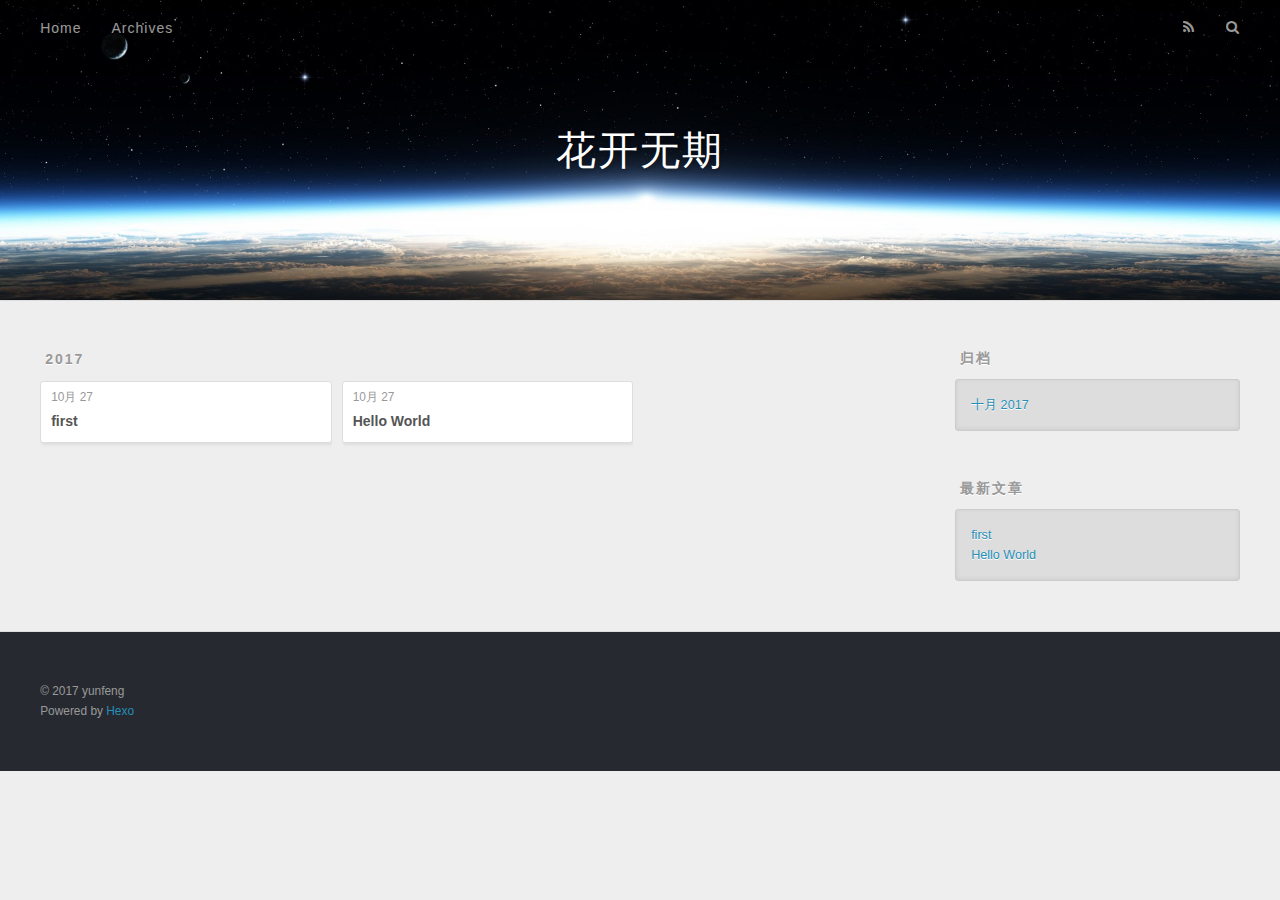
==== archives/index.html @ 90263278 "Site updated: 2017-10-27 15:13:08" ====
<!DOCTYPE html>
<html>
<head>
  <meta charset="utf-8">
  
  <title>归档 | 花开无期</title>
  <meta name="viewport" content="width=device-width, initial-scale=1, maximum-scale=1">
  <meta property="og:type" content="website">
<meta property="og:title" content="花开无期">
<meta property="og:url" content="http://yf.com/archives/index.html">
<meta property="og:site_name" content="花开无期">
<meta property="og:locale" content="zh-CN">
<meta name="twitter:card" content="summary">
<meta name="twitter:title" content="花开无期">
  
    <link rel="alternate" href="/atom.xml" title="花开无期" type="application/atom+xml">
  
  
    <link rel="icon" href="/favicon.png">
  
  
    <link href="//fonts.googleapis.com/css?family=Source+Code+Pro" rel="stylesheet" type="text/css">
  
  <link rel="stylesheet" href="/css/style.css">
  

</head>

<body>
  <div id="container">
    <div id="wrap">
      <header id="header">
  <div id="banner"></div>
  <div id="header-outer" class="outer">
    <div id="header-title" class="inner">
      <h1 id="logo-wrap">
        <a href="/" id="logo">花开无期</a>
      </h1>
      
    </div>
    <div id="header-inner" class="inner">
      <nav id="main-nav">
        <a id="main-nav-toggle" class="nav-icon"></a>
        
          <a class="main-nav-link" href="/">Home</a>
        
          <a class="main-nav-link" href="/archives">Archives</a>
        
      </nav>
      <nav id="sub-nav">
        
          <a id="nav-rss-link" class="nav-icon" href="/atom.xml" title="RSS Feed"></a>
        
        <a id="nav-search-btn" class="nav-icon" title="搜索"></a>
      </nav>
      <div id="search-form-wrap">
        <form action="//google.com/search" method="get" accept-charset="UTF-8" class="search-form"><input type="search" name="q" class="search-form-input" placeholder="Search"><button type="submit" class="search-form-submit">&#xF002;</button><input type="hidden" name="sitesearch" value="http://yf.com"></form>
      </div>
    </div>
  </div>
</header>
      <div class="outer">
        <section id="main">
  
  
    
    
      
      
      <section class="archives-wrap">
        <div class="archive-year-wrap">
          <a href="/archives/2017" class="archive-year">2017</a>
        </div>
        <div class="archives">
    
    <article class="archive-article archive-type-post">
  <div class="archive-article-inner">
    <header class="archive-article-header">
      <a href="/2017/10/27/first/" class="archive-article-date">
  <time datetime="2017-10-27T06:04:47.000Z" itemprop="datePublished">10月 27</time>
</a>
      
  
    <h1 itemprop="name">
      <a class="archive-article-title" href="/2017/10/27/first/">first</a>
    </h1>
  

    </header>
  </div>
</article>
  
    
    
    <article class="archive-article archive-type-post">
  <div class="archive-article-inner">
    <header class="archive-article-header">
      <a href="/2017/10/27/hello-world/" class="archive-article-date">
  <time datetime="2017-10-27T06:02:11.165Z" itemprop="datePublished">10月 27</time>
</a>
      
  
    <h1 itemprop="name">
      <a class="archive-article-title" href="/2017/10/27/hello-world/">Hello World</a>
    </h1>
  

    </header>
  </div>
</article>
  
  
    </div></section>
  

</section>
        
          <aside id="sidebar">
  
    

  
    

  
    
  
    
  <div class="widget-wrap">
    <h3 class="widget-title">归档</h3>
    <div class="widget">
      <ul class="archive-list"><li class="archive-list-item"><a class="archive-list-link" href="/archives/2017/10/">十月 2017</a></li></ul>
    </div>
  </div>


  
    
  <div class="widget-wrap">
    <h3 class="widget-title">最新文章</h3>
    <div class="widget">
      <ul>
        
          <li>
            <a href="/2017/10/27/first/">first</a>
          </li>
        
          <li>
            <a href="/2017/10/27/hello-world/">Hello World</a>
          </li>
        
      </ul>
    </div>
  </div>

  
</aside>
        
      </div>
      <footer id="footer">
  
  <div class="outer">
    <div id="footer-info" class="inner">
      &copy; 2017 yunfeng<br>
      Powered by <a href="http://hexo.io/" target="_blank">Hexo</a>
    </div>
  </div>
</footer>
    </div>
    <nav id="mobile-nav">
  
    <a href="/" class="mobile-nav-link">Home</a>
  
    <a href="/archives" class="mobile-nav-link">Archives</a>
  
</nav>
    

<script src="//ajax.googleapis.com/ajax/libs/jquery/2.0.3/jquery.min.js"></script>


  <link rel="stylesheet" href="/fancybox/jquery.fancybox.css">
  <script src="/fancybox/jquery.fancybox.pack.js"></script>


<script src="/js/script.js"></script>

  </div>
</body>
</html>
---- css/style.css ----
body {
  width: 100%;
}
body:before,
body:after {
  content: "";
  display: table;
}
body:after {
  clear: both;
}
html,
body,
div,
span,
applet,
object,
iframe,
h1,
h2,
h3,
h4,
h5,
h6,
p,
blockquote,
pre,
a,
abbr,
acronym,
address,
big,
cite,
code,
del,
dfn,
em,
img,
ins,
kbd,
q,
s,
samp,
small,
strike,
strong,
sub,
sup,
tt,
var,
dl,
dt,
dd,
ol,
ul,
li,
fieldset,
form,
label,
legend,
table,
caption,
tbody,
tfoot,
thead,
tr,
th,
td {
  margin: 0;
  padding: 0;
  border: 0;
  outline: 0;
  font-weight: inherit;
  font-style: inherit;
  font-family: inherit;
  font-size: 100%;
  vertical-align: baseline;
}
body {
  line-height: 1;
  color: #000;
  background: #fff;
}
ol,
ul {
  list-style: none;
}
table {
  border-collapse: separate;
  border-spacing: 0;
  vertical-align: middle;
}
caption,
th,
td {
  text-align: left;
  font-weight: normal;
  vertical-align: middle;
}
a img {
  border: none;
}
input,
button {
  margin: 0;
  padding: 0;
}
input::-moz-focus-inner,
button::-moz-focus-inner {
  border: 0;
  padding: 0;
}
@font-face {
  font-family: FontAwesome;
  font-style: normal;
  font-weight: normal;
  src: url("fonts/fontawesome-webfont.eot?v=#4.0.3");
  src: url("fonts/fontawesome-webfont.eot?#iefix&v=#4.0.3") format("embedded-opentype"), url("fonts/fontawesome-webfont.woff?v=#4.0.3") format("woff"), url("fonts/fontawesome-webfont.ttf?v=#4.0.3") format("truetype"), url("fonts/fontawesome-webfont.svg#fontawesomeregular?v=#4.0.3") format("svg");
}
html,
body,
#container {
  height: 100%;
}
body {
  background: #eee;
  font: 14px "Helvetica Neue", Helvetica, Arial, sans-serif;
  -webkit-text-size-adjust: 100%;
}
.outer {
  max-width: 1220px;
  margin: 0 auto;
  padding: 0 20px;
}
.outer:before,
.outer:after {
  content: "";
  display: table;
}
.outer:after {
  clear: both;
}
.inner {
  display: inline;
  float: left;
  width: 98.33333333333333%;
  margin: 0 0.833333333333333%;
}
.left,
.alignleft {
  float: left;
}
.right,
.alignright {
  float: right;
}
.clear {
  clear: both;
}
#container {
  position: relative;
}
.mobile-nav-on {
  overflow: hidden;
}
#wrap {
  height: 100%;
  width: 100%;
  position: absolute;
  top: 0;
  left: 0;
  -webkit-transition: 0.2s ease-out;
  -moz-transition: 0.2s ease-out;
  -ms-transition: 0.2s ease-out;
  transition: 0.2s ease-out;
  z-index: 1;
  background: #eee;
}
.mobile-nav-on #wrap {
  left: 280px;
}
@media screen and (min-width: 768px) {
  #main {
    display: inline;
    float: left;
    width: 73.33333333333333%;
    margin: 0 0.833333333333333%;
  }
}
.article-date,
.article-category-link,
.archive-year,
.widget-title {
  text-decoration: none;
  text-transform: uppercase;
  letter-spacing: 2px;
  color: #999;
  margin-bottom: 1em;
  margin-left: 5px;
  line-height: 1em;
  text-shadow: 0 1px #fff;
  font-weight: bold;
}
.article-inner,
.archive-article-inner {
  background: #fff;
  -webkit-box-shadow: 1px 2px 3px #ddd;
  box-shadow: 1px 2px 3px #ddd;
  border: 1px solid #ddd;
  border-radius: 3px;
}
.article-entry h1,
.widget h1 {
  font-size: 2em;
}
.article-entry h2,
.widget h2 {
  font-size: 1.5em;
}
.article-entry h3,
.widget h3 {
  font-size: 1.3em;
}
.article-entry h4,
.widget h4 {
  font-size: 1.2em;
}
.article-entry h5,
.widget h5 {
  font-size: 1em;
}
.article-entry h6,
.widget h6 {
  font-size: 1em;
  color: #999;
}
.article-entry hr,
.widget hr {
  border: 1px dashed #ddd;
}
.article-entry strong,
.widget strong {
  font-weight: bold;
}
.article-entry em,
.widget em,
.article-entry cite,
.widget cite {
  font-style: italic;
}
.article-entry sup,
.widget sup,
.article-entry sub,
.widget sub {
  font-size: 0.75em;
  line-height: 0;
  position: relative;
  vertical-align: baseline;
}
.article-entry sup,
.widget sup {
  top: -0.5em;
}
.article-entry sub,
.widget sub {
  bottom: -0.2em;
}
.article-entry small,
.widget small {
  font-size: 0.85em;
}
.article-entry acronym,
.widget acronym,
.article-entry abbr,
.widget abbr {
  border-bottom: 1px dotted;
}
.article-entry ul,
.widget ul,
.article-entry ol,
.widget ol,
.article-entry dl,
.widget dl {
  margin: 0 20px;
  line-height: 1.6em;
}
.article-entry ul ul,
.widget ul ul,
.article-entry ol ul,
.widget ol ul,
.article-entry ul ol,
.widget ul ol,
.article-entry ol ol,
.widget ol ol {
  margin-top: 0;
  margin-bottom: 0;
}
.article-entry ul,
.widget ul {
  list-style: disc;
}
.article-entry ol,
.widget ol {
  list-style: decimal;
}
.article-entry dt,
.widget dt {
  font-weight: bold;
}
#header {
  height: 300px;
  position: relative;
  border-bottom: 1px solid #ddd;
}
#header:before,
#header:after {
  content: "";
  position: absolute;
  left: 0;
  right: 0;
  height: 40px;
}
#header:before {
  top: 0;
  background: -webkit-linear-gradient(rgba(0,0,0,0.2), transparent);
  background: -moz-linear-gradient(rgba(0,0,0,0.2), transparent);
  background: -ms-linear-gradient(rgba(0,0,0,0.2), transparent);
  background: linear-gradient(rgba(0,0,0,0.2), transparent);
}
#header:after {
  bottom: 0;
  background: -webkit-linear-gradient(transparent, rgba(0,0,0,0.2));
  background: -moz-linear-gradient(transparent, rgba(0,0,0,0.2));
  background: -ms-linear-gradient(transparent, rgba(0,0,0,0.2));
  background: linear-gradient(transparent, rgba(0,0,0,0.2));
}
#header-outer {
  height: 100%;
  position: relative;
}
#header-inner {
  position: relative;
  overflow: hidden;
}
#banner {
  position: absolute;
  top: 0;
  left: 0;
  width: 100%;
  height: 100%;
  background: url("images/banner.jpg") center #000;
  -webkit-background-size: cover;
  -moz-background-size: cover;
  background-size: cover;
  z-index: -1;
}
#header-title {
  text-align: center;
  height: 40px;
  position: absolute;
  top: 50%;
  left: 0;
  margin-top: -20px;
}
#logo,
#subtitle {
  text-decoration: none;
  color: #fff;
  font-weight: 300;
  text-shadow: 0 1px 4px rgba(0,0,0,0.3);
}
#logo {
  font-size: 40px;
  line-height: 40px;
  letter-spacing: 2px;
}
#subtitle {
  font-size: 16px;
  line-height: 16px;
  letter-spacing: 1px;
}
#subtitle-wrap {
  margin-top: 16px;
}
#main-nav {
  float: left;
  margin-left: -15px;
}
.nav-icon,
.main-nav-link {
  float: left;
  color: #fff;
  opacity: 0.6;
  text-decoration: none;
  text-shadow: 0 1px rgba(0,0,0,0.2);
  -webkit-transition: opacity 0.2s;
  -moz-transition: opacity 0.2s;
  -ms-transition: opacity 0.2s;
  transition: opacity 0.2s;
  display: block;
  padding: 20px 15px;
}
.nav-icon:hover,
.main-nav-link:hover {
  opacity: 1;
}
.nav-icon {
  font-family: FontAwesome;
  text-align: center;
  font-size: 14px;
  width: 14px;
  height: 14px;
  padding: 20px 15px;
  position: relative;
  cursor: pointer;
}
.main-nav-link {
  font-weight: 300;
  letter-spacing: 1px;
}
@media screen and (max-width: 479px) {
  .main-nav-link {
    display: none;
  }
}
#main-nav-toggle {
  display: none;
}
#main-nav-toggle:before {
  content: "\f0c9";
}
@media screen and (max-width: 479px) {
  #main-nav-toggle {
    display: block;
  }
}
#sub-nav {
  float: right;
  margin-right: -15px;
}
#nav-rss-link:before {
  content: "\f09e";
}
#nav-search-btn:before {
  content: "\f002";
}
#search-form-wrap {
  position: absolute;
  top: 15px;
  width: 150px;
  height: 30px;
  right: -150px;
  opacity: 0;
  -webkit-transition: 0.2s ease-out;
  -moz-transition: 0.2s ease-out;
  -ms-transition: 0.2s ease-out;
  transition: 0.2s ease-out;
}
#search-form-wrap.on {
  opacity: 1;
  right: 0;
}
@media screen and (max-width: 479px) {
  #search-form-wrap {
    width: 100%;
    right: -100%;
  }
}
.search-form {
  position: absolute;
  top: 0;
  left: 0;
  right: 0;
  background: #fff;
  padding: 5px 15px;
  border-radius: 15px;
  -webkit-box-shadow: 0 0 10px rgba(0,0,0,0.3);
  box-shadow: 0 0 10px rgba(0,0,0,0.3);
}
.search-form-input {
  border: none;
  background: none;
  color: #555;
  width: 100%;
  font: 13px "Helvetica Neue", Helvetica, Arial, sans-serif;
  outline: none;
}
.search-form-input::-webkit-search-results-decoration,
.search-form-input::-webkit-search-cancel-button {
  -webkit-appearance: none;
}
.search-form-submit {
  position: absolute;
  top: 50%;
  right: 10px;
  margin-top: -7px;
  font: 13px FontAwesome;
  border: none;
  background: none;
  color: #bbb;
  cursor: pointer;
}
.search-form-submit:hover,
.search-form-submit:focus {
  color: #777;
}
.article {
  margin: 50px 0;
}
.article-inner {
  overflow: hidden;
}
.article-meta:before,
.article-meta:after {
  content: "";
  display: table;
}
.article-meta:after {
  clear: both;
}
.article-date {
  float: left;
}
.article-category {
  float: left;
  line-height: 1em;
  color: #ccc;
  text-shadow: 0 1px #fff;
  margin-left: 8px;
}
.article-category:before {
  content: "\2022";
}
.article-category-link {
  margin: 0 12px 1em;
}
.article-header {
  padding: 20px 20px 0;
}
.article-title {
  text-decoration: none;
  font-size: 2em;
  font-weight: bold;
  color: #555;
  line-height: 1.1em;
  -webkit-transition: color 0.2s;
  -moz-transition: color 0.2s;
  -ms-transition: color 0.2s;
  transition: color 0.2s;
}
a.article-title:hover {
  color: #258fb8;
}
.article-entry {
  color: #555;
  padding: 0 20px;
}
.article-entry:before,
.article-entry:after {
  content: "";
  display: table;
}
.article-entry:after {
  clear: both;
}
.article-entry p,
.article-entry table {
  line-height: 1.6em;
  margin: 1.6em 0;
}
.article-entry h1,
.article-entry h2,
.article-entry h3,
.article-entry h4,
.article-entry h5,
.article-entry h6 {
  font-weight: bold;
}
.article-entry h1,
.article-entry h2,
.article-entry h3,
.article-entry h4,
.article-entry h5,
.article-entry h6 {
  line-height: 1.1em;
  margin: 1.1em 0;
}
.article-entry a {
  color: #258fb8;
  text-decoration: none;
}
.article-entry a:hover {
  text-decoration: underline;
}
.article-entry ul,
.article-entry ol,
.article-entry dl {
  margin-top: 1.6em;
  margin-bottom: 1.6em;
}
.article-entry img,
.article-entry video {
  max-width: 100%;
  height: auto;
  display: block;
  margin: auto;
}
.article-entry iframe {
  border: none;
}
.article-entry table {
  width: 100%;
  border-collapse: collapse;
  border-spacing: 0;
}
.article-entry th {
  font-weight: bold;
  border-bottom: 3px solid #ddd;
  padding-bottom: 0.5em;
}
.article-entry td {
  border-bottom: 1px solid #ddd;
  padding: 10px 0;
}
.article-entry blockquote {
  font-family: Georgia, "Times New Roman", serif;
  font-size: 1.4em;
  margin: 1.6em 20px;
  text-align: center;
}
.article-entry blockquote footer {
  font-size: 14px;
  margin: 1.6em 0;
  font-family: "Helvetica Neue", Helvetica, Arial, sans-serif;
}
.article-entry blockquote footer cite:before {
  content: "—";
  padding: 0 0.5em;
}
.article-entry .pullquote {
  text-align: left;
  width: 45%;
  margin: 0;
}
.article-entry .pullquote.left {
  margin-left: 0.5em;
  margin-right: 1em;
}
.article-entry .pullquote.right {
  margin-right: 0.5em;
  margin-left: 1em;
}
.article-entry .caption {
  color: #999;
  display: block;
  font-size: 0.9em;
  margin-top: 0.5em;
  position: relative;
  text-align: center;
}
.article-entry .video-container {
  position: relative;
  padding-top: 56.25%;
  height: 0;
  overflow: hidden;
}
.article-entry .video-container iframe,
.article-entry .video-container object,
.article-entry .video-container embed {
  position: absolute;
  top: 0;
  left: 0;
  width: 100%;
  height: 100%;
  margin-top: 0;
}
.article-more-link a {
  display: inline-block;
  line-height: 1em;
  padding: 6px 15px;
  border-radius: 15px;
  background: #eee;
  color: #999;
  text-shadow: 0 1px #fff;
  text-decoration: none;
}
.article-more-link a:hover {
  background: #258fb8;
  color: #fff;
  text-decoration: none;
  text-shadow: 0 1px #1e7293;
}
.article-footer {
  font-size: 0.85em;
  line-height: 1.6em;
  border-top: 1px solid #ddd;
  padding-top: 1.6em;
  margin: 0 20px 20px;
}
.article-footer:before,
.article-footer:after {
  content: "";
  display: table;
}
.article-footer:after {
  clear: both;
}
.article-footer a {
  color: #999;
  text-decoration: none;
}
.article-footer a:hover {
  color: #555;
}
.article-tag-list-item {
  float: left;
  margin-right: 10px;
}
.article-tag-list-link:before {
  content: "#";
}
.article-comment-link {
  float: right;
}
.article-comment-link:before {
  content: "\f075";
  font-family: FontAwesome;
  padding-right: 8px;
}
.article-share-link {
  cursor: pointer;
  float: right;
  margin-left: 20px;
}
.article-share-link:before {
  content: "\f064";
  font-family: FontAwesome;
  padding-right: 6px;
}
#article-nav {
  position: relative;
}
#article-nav:before,
#article-nav:after {
  content: "";
  display: table;
}
#article-nav:after {
  clear: both;
}
@media screen and (min-width: 768px) {
  #article-nav {
    margin: 50px 0;
  }
  #article-nav:before {
    width: 8px;
    height: 8px;
    position: absolute;
    top: 50%;
    left: 50%;
    margin-top: -4px;
    margin-left: -4px;
    content: "";
    border-radius: 50%;
    background: #ddd;
    -webkit-box-shadow: 0 1px 2px #fff;
    box-shadow: 0 1px 2px #fff;
  }
}
.article-nav-link-wrap {
  text-decoration: none;
  text-shadow: 0 1px #fff;
  color: #999;
  -webkit-box-sizing: border-box;
  -moz-box-sizing: border-box;
  box-sizing: border-box;
  margin-top: 50px;
  text-align: center;
  display: block;
}
.article-nav-link-wrap:hover {
  color: #555;
}
@media screen and (min-width: 768px) {
  .article-nav-link-wrap {
    width: 50%;
    margin-top: 0;
  }
}
@media screen and (min-width: 768px) {
  #article-nav-newer {
    float: left;
    text-align: right;
    padding-right: 20px;
  }
}
@media screen and (min-width: 768px) {
  #article-nav-older {
    float: right;
    text-align: left;
    padding-left: 20px;
  }
}
.article-nav-caption {
  text-transform: uppercase;
  letter-spacing: 2px;
  color: #ddd;
  line-height: 1em;
  font-weight: bold;
}
#article-nav-newer .article-nav-caption {
  margin-right: -2px;
}
.article-nav-title {
  font-size: 0.85em;
  line-height: 1.6em;
  margin-top: 0.5em;
}
.article-share-box {
  position: absolute;
  display: none;
  background: #fff;
  -webkit-box-shadow: 1px 2px 10px rgba(0,0,0,0.2);
  box-shadow: 1px 2px 10px rgba(0,0,0,0.2);
  border-radius: 3px;
  margin-left: -145px;
  overflow: hidden;
  z-index: 1;
}
.article-share-box.on {
  display: block;
}
.article-share-input {
  width: 100%;
  background: none;
  -webkit-box-sizing: border-box;
  -moz-box-sizing: border-box;
  box-sizing: border-box;
  font: 14px "Helvetica Neue", Helvetica, Arial, sans-serif;
  padding: 0 15px;
  color: #555;
  outline: none;
  border: 1px solid #ddd;
  border-radius: 3px 3px 0 0;
  height: 36px;
  line-height: 36px;
}
.article-share-links {
  background: #eee;
}
.article-share-links:before,
.article-share-links:after {
  content: "";
  display: table;
}
.article-share-links:after {
  clear: both;
}
.article-share-twitter,
.article-share-facebook,
.article-share-pinterest,
.article-share-google {
  width: 50px;
  height: 36px;
  display: block;
  float: left;
  position: relative;
  color: #999;
  text-shadow: 0 1px #fff;
}
.article-share-twitter:before,
.article-share-facebook:before,
.article-share-pinterest:before,
.article-share-google:before {
  font-size: 20px;
  font-family: FontAwesome;
  width: 20px;
  height: 20px;
  position: absolute;
  top: 50%;
  left: 50%;
  margin-top: -10px;
  margin-left: -10px;
  text-align: center;
}
.article-share-twitter:hover,
.article-share-facebook:hover,
.article-share-pinterest:hover,
.article-share-google:hover {
  color: #fff;
}
.article-share-twitter:before {
  content: "\f099";
}
.article-share-twitter:hover {
  background: #00aced;
  text-shadow: 0 1px #008abe;
}
.article-share-facebook:before {
  content: "\f09a";
}
.article-share-facebook:hover {
  background: #3b5998;
  text-shadow: 0 1px #2f477a;
}
.article-share-pinterest:before {
  content: "\f0d2";
}
.article-share-pinterest:hover {
  background: #cb2027;
  text-shadow: 0 1px #a21a1f;
}
.article-share-google:before {
  content: "\f0d5";
}
.article-share-google:hover {
  background: #dd4b39;
  text-shadow: 0 1px #be3221;
}
.article-gallery {
  background: #000;
  position: relative;
}
.article-gallery-photos {
  position: relative;
  overflow: hidden;
}
.article-gallery-img {
  display: none;
  max-width: 100%;
}
.article-gallery-img:first-child {
  display: block;
}
.article-gallery-img.loaded {
  position: absolute;
  display: block;
}
.article-gallery-img img {
  display: block;
  max-width: 100%;
  margin: 0 auto;
}
#comments {
  background: #fff;
  -webkit-box-shadow: 1px 2px 3px #ddd;
  box-shadow: 1px 2px 3px #ddd;
  padding: 20px;
  border: 1px solid #ddd;
  border-radius: 3px;
  margin: 50px 0;
}
#comments a {
  color: #258fb8;
}
.archives-wrap {
  margin: 50px 0;
}
.archives:before,
.archives:after {
  content: "";
  display: table;
}
.archives:after {
  clear: both;
}
.archive-year-wrap {
  margin-bottom: 1em;
}
.archives {
  -webkit-column-gap: 10px;
  -moz-column-gap: 10px;
  column-gap: 10px;
}
@media screen and (min-width: 480px) and (max-width: 767px) {
  .archives {
    -webkit-column-count: 2;
    -moz-column-count: 2;
    column-count: 2;
  }
}
@media screen and (min-width: 768px) {
  .archives {
    -webkit-column-count: 3;
    -moz-column-count: 3;
    column-count: 3;
  }
}
.archive-article {
  -webkit-column-break-inside: avoid;
  page-break-inside: avoid;
  overflow: hidden;
  break-inside: avoid-column;
}
.archive-article-inner {
  padding: 10px;
  margin-bottom: 15px;
}
.archive-article-title {
  text-decoration: none;
  font-weight: bold;
  color: #555;
  -webkit-transition: color 0.2s;
  -moz-transition: color 0.2s;
  -ms-transition: color 0.2s;
  transition: color 0.2s;
  line-height: 1.6em;
}
.archive-article-title:hover {
  color: #258fb8;
}
.archive-article-footer {
  margin-top: 1em;
}
.archive-article-date {
  color: #999;
  text-decoration: none;
  font-size: 0.85em;
  line-height: 1em;
  margin-bottom: 0.5em;
  display: block;
}
#page-nav {
  margin: 50px auto;
  background: #fff;
  -webkit-box-shadow: 1px 2px 3px #ddd;
  box-shadow: 1px 2px 3px #ddd;
  border: 1px solid #ddd;
  border-radius: 3px;
  text-align: center;
  color: #999;
  overflow: hidden;
}
#page-nav:before,
#page-nav:after {
  content: "";
  display: table;
}
#page-nav:after {
  clear: both;
}
#page-nav a,
#page-nav span {
  padding: 10px 20px;
  line-height: 1;
  height: 2ex;
}
#page-nav a {
  color: #999;
  text-decoration: none;
}
#page-nav a:hover {
  background: #999;
  color: #fff;
}
#page-nav .prev {
  float: left;
}
#page-nav .next {
  float: right;
}
#page-nav .page-number {
  display: inline-block;
}
@media screen and (max-width: 479px) {
  #page-nav .page-number {
    display: none;
  }
}
#page-nav .current {
  color: #555;
  font-weight: bold;
}
#page-nav .space {
  color: #ddd;
}
#footer {
  background: #262a30;
  padding: 50px 0;
  border-top: 1px solid #ddd;
  color: #999;
}
#footer a {
  color: #258fb8;
  text-decoration: none;
}
#footer a:hover {
  text-decoration: underline;
}
#footer-info {
  line-height: 1.6em;
  font-size: 0.85em;
}
.article-entry pre,
.article-entry .highlight {
  background: #2d2d2d;
  margin: 0 -20px;
  padding: 15px 20px;
  border-style: solid;
  border-color: #ddd;
  border-width: 1px 0;
  overflow: auto;
  color: #ccc;
  line-height: 22.400000000000002px;
}
.article-entry .highlight .gutter pre,
.article-entry .gist .gist-file .gist-data .line-numbers {
  color: #666;
  font-size: 0.85em;
}
.article-entry pre,
.article-entry code {
  font-family: "Source Code Pro", Consolas, Monaco, Menlo, Consolas, monospace;
}
.article-entry code {
  background: #eee;
  text-shadow: 0 1px #fff;
  padding: 0 0.3em;
}
.article-entry pre code {
  background: none;
  text-shadow: none;
  padding: 0;
}
.article-entry .highlight pre {
  border: none;
  margin: 0;
  padding: 0;
}
.article-entry .highlight table {
  margin: 0;
  width: auto;
}
.article-entry .highlight td {
  border: none;
  padding: 0;
}
.article-entry .highlight figcaption {
  font-size: 0.85em;
  color: #999;
  line-height: 1em;
  margin-bottom: 1em;
}
.article-entry .highlight figcaption:before,
.article-entry .highlight figcaption:after {
  content: "";
  display: table;
}
.article-entry .highlight figcaption:after {
  clear: both;
}
.article-entry .highlight figcaption a {
  float: right;
}
.article-entry .highlight .gutter pre {
  text-align: right;
  padding-right: 20px;
}
.article-entry .highlight .line {
  height: 22.400000000000002px;
}
.article-entry .highlight .line.marked {
  background: #515151;
}
.article-entry .gist {
  margin: 0 -20px;
  border-style: solid;
  border-color: #ddd;
  border-width: 1px 0;
  background: #2d2d2d;
  padding: 15px 20px 15px 0;
}
.article-entry .gist .gist-file {
  border: none;
  font-family: "Source Code Pro", Consolas, Monaco, Menlo, Consolas, monospace;
  margin: 0;
}
.article-entry .gist .gist-file .gist-data {
  background: none;
  border: none;
}
.article-entry .gist .gist-file .gist-data .line-numbers {
  background: none;
  border: none;
  padding: 0 20px 0 0;
}
.article-entry .gist .gist-file .gist-data .line-data {
  padding: 0 !important;
}
.article-entry .gist .gist-file .highlight {
  margin: 0;
  padding: 0;
  border: none;
}
.article-entry .gist .gist-file .gist-meta {
  background: #2d2d2d;
  color: #999;
  font: 0.85em "Helvetica Neue", Helvetica, Arial, sans-serif;
  text-shadow: 0 0;
  padding: 0;
  margin-top: 1em;
  margin-left: 20px;
}
.article-entry .gist .gist-file .gist-meta a {
  color: #258fb8;
  font-weight: normal;
}
.article-entry .gist .gist-file .gist-meta a:hover {
  text-decoration: underline;
}
pre .comment,
pre .title {
  color: #999;
}
pre .variable,
pre .attribute,
pre .tag,
pre .regexp,
pre .ruby .constant,
pre .xml .tag .title,
pre .xml .pi,
pre .xml .doctype,
pre .html .doctype,
pre .css .id,
pre .css .class,
pre .css .pseudo {
  color: #f2777a;
}
pre .number,
pre .preprocessor,
pre .built_in,
pre .literal,
pre .params,
pre .constant {
  color: #f99157;
}
pre .class,
pre .ruby .class .title,
pre .css .rules .attribute {
  color: #9c9;
}
pre .string,
pre .value,
pre .inheritance,
pre .header,
pre .ruby .symbol,
pre .xml .cdata {
  color: #9c9;
}
pre .css .hexcolor {
  color: #6cc;
}
pre .function,
pre .python .decorator,
pre .python .title,
pre .ruby .function .title,
pre .ruby .title .keyword,
pre .perl .sub,
pre .javascript .title,
pre .coffeescript .title {
  color: #69c;
}
pre .keyword,
pre .javascript .function {
  color: #c9c;
}
@media screen and (max-width: 479px) {
  #mobile-nav {
    position: absolute;
    top: 0;
    left: 0;
    width: 280px;
    height: 100%;
    background: #191919;
    border-right: 1px solid #fff;
  }
}
@media screen and (max-width: 479px) {
  .mobile-nav-link {
    display: block;
    color: #999;
    text-decoration: none;
    padding: 15px 20px;
    font-weight: bold;
  }
  .mobile-nav-link:hover {
    color: #fff;
  }
}
@media screen and (min-width: 768px) {
  #sidebar {
    display: inline;
    float: left;
    width: 23.333333333333332%;
    margin: 0 0.833333333333333%;
  }
}
.widget-wrap {
  margin: 50px 0;
}
.widget {
  color: #777;
  text-shadow: 0 1px #fff;
  background: #ddd;
  -webkit-box-shadow: 0 -1px 4px #ccc inset;
  box-shadow: 0 -1px 4px #ccc inset;
  border: 1px solid #ccc;
  padding: 15px;
  border-radius: 3px;
}
.widget a {
  color: #258fb8;
  text-decoration: none;
}
.widget a:hover {
  text-decoration: underline;
}
.widget ul ul,
.widget ol ul,
.widget dl ul,
.widget ul ol,
.widget ol ol,
.widget dl ol,
.widget ul dl,
.widget ol dl,
.widget dl dl {
  margin-left: 15px;
  list-style: disc;
}
.widget {
  line-height: 1.6em;
  word-wrap: break-word;
  font-size: 0.9em;
}
.widget ul,
.widget ol {
  list-style: none;
  margin: 0;
}
.widget ul ul,
.widget ol ul,
.widget ul ol,
.widget ol ol {
  margin: 0 20px;
}
.widget ul ul,
.widget ol ul {
  list-style: disc;
}
.widget ul ol,
.widget ol ol {
  list-style: decimal;
}
.category-list-count,
.tag-list-count,
.archive-list-count {
  padding-left: 5px;
  color: #999;
  font-size: 0.85em;
}
.category-list-count:before,
.tag-list-count:before,
.archive-list-count:before {
  content: "(";
}
.category-list-count:after,
.tag-list-count:after,
.archive-list-count:after {
  content: ")";
}
.tagcloud a {
  margin-right: 5px;
  display: inline-block;
}
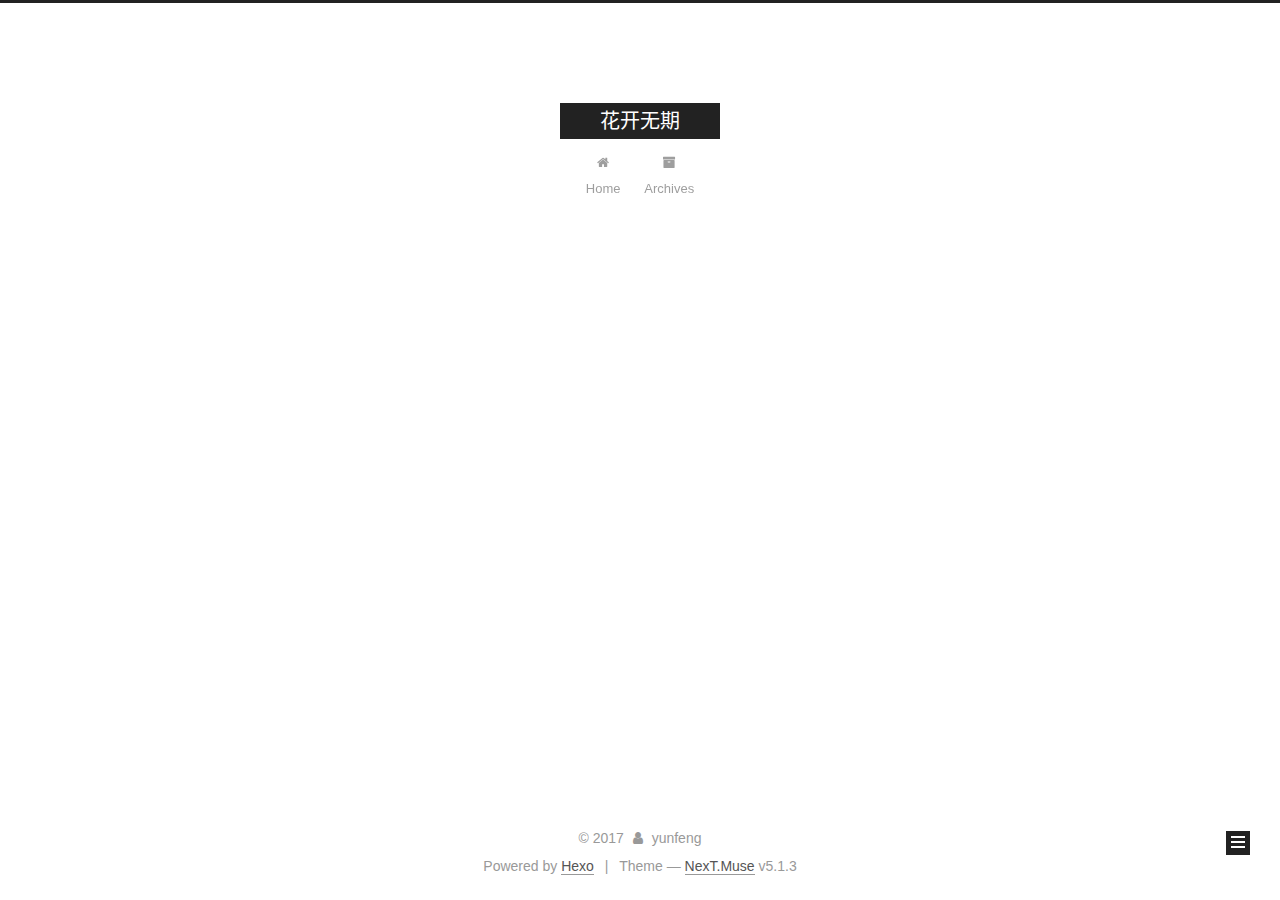
==== commit 2037d5f6: "Site updated: 2017-10-27 15:30:37" ====
--- a/archives/index.html
+++ b/archives/index.html
@@ -1,190 +1,588 @@
 <!DOCTYPE html>
-<html>
+
+
+
+  
+
+
+<html class="theme-next muse use-motion" lang="zh-CN">
 <head>
-  <meta charset="utf-8">
-  
-  <title>归档 | 花开无期</title>
-  <meta name="viewport" content="width=device-width, initial-scale=1, maximum-scale=1">
-  <meta property="og:type" content="website">
+  <meta charset="UTF-8"/>
+<meta http-equiv="X-UA-Compatible" content="IE=edge" />
+<meta name="viewport" content="width=device-width, initial-scale=1, maximum-scale=1"/>
+<meta name="theme-color" content="#222">
+
+
+
+
+
+
+
+
+
+<meta http-equiv="Cache-Control" content="no-transform" />
+<meta http-equiv="Cache-Control" content="no-siteapp" />
+
+
+
+
+
+
+
+
+
+
+
+
+
+
+
+
+  
+  
+  <link href="/lib/fancybox/source/jquery.fancybox.css?v=2.1.5" rel="stylesheet" type="text/css" />
+
+
+
+
+
+
+
+<link href="/lib/font-awesome/css/font-awesome.min.css?v=4.6.2" rel="stylesheet" type="text/css" />
+
+<link href="/css/main.css?v=5.1.3" rel="stylesheet" type="text/css" />
+
+
+  <link rel="apple-touch-icon" sizes="180x180" href="/images/apple-touch-icon-next.png?v=5.1.3">
+
+
+  <link rel="icon" type="image/png" sizes="32x32" href="/images/favicon-32x32-next.png?v=5.1.3">
+
+
+  <link rel="icon" type="image/png" sizes="16x16" href="/images/favicon-16x16-next.png?v=5.1.3">
+
+
+  <link rel="mask-icon" href="/images/logo.svg?v=5.1.3" color="#222">
+
+
+
+
+
+  <meta name="keywords" content="Hexo, NexT" />
+
+
+
+
+
+
+
+
+
+
+<meta property="og:type" content="website">
 <meta property="og:title" content="花开无期">
 <meta property="og:url" content="http://yf.com/archives/index.html">
 <meta property="og:site_name" content="花开无期">
 <meta property="og:locale" content="zh-CN">
 <meta name="twitter:card" content="summary">
 <meta name="twitter:title" content="花开无期">
-  
-    <link rel="alternate" href="/atom.xml" title="花开无期" type="application/atom+xml">
-  
-  
-    <link rel="icon" href="/favicon.png">
-  
-  
-    <link href="//fonts.googleapis.com/css?family=Source+Code+Pro" rel="stylesheet" type="text/css">
-  
-  <link rel="stylesheet" href="/css/style.css">
-  
+
+
+
+<script type="text/javascript" id="hexo.configurations">
+  var NexT = window.NexT || {};
+  var CONFIG = {
+    root: '/',
+    scheme: 'Muse',
+    version: '5.1.3',
+    sidebar: {"position":"left","display":"post","offset":12,"b2t":false,"scrollpercent":false,"onmobile":false},
+    fancybox: true,
+    tabs: true,
+    motion: {"enable":true,"async":false,"transition":{"post_block":"fadeIn","post_header":"slideDownIn","post_body":"slideDownIn","coll_header":"slideLeftIn","sidebar":"slideUpIn"}},
+    duoshuo: {
+      userId: '0',
+      author: 'Author'
+    },
+    algolia: {
+      applicationID: '',
+      apiKey: '',
+      indexName: '',
+      hits: {"per_page":10},
+      labels: {"input_placeholder":"Search for Posts","hits_empty":"We didn't find any results for the search: ${query}","hits_stats":"${hits} results found in ${time} ms"}
+    }
+  };
+</script>
+
+
+
+  <link rel="canonical" href="http://yf.com/archives/"/>
+
+
+
+
+
+  <title>Archive | 花开无期</title>
+  
+
+
+
+
+
+
+
 
 </head>
 
-<body>
-  <div id="container">
-    <div id="wrap">
-      <header id="header">
-  <div id="banner"></div>
-  <div id="header-outer" class="outer">
-    <div id="header-title" class="inner">
-      <h1 id="logo-wrap">
-        <a href="/" id="logo">花开无期</a>
-      </h1>
-      
+<body itemscope itemtype="http://schema.org/WebPage" lang="zh-CN">
+
+  
+  
+    
+  
+
+  <div class="container sidebar-position-left page-archive">
+    <div class="headband"></div>
+
+    <header id="header" class="header" itemscope itemtype="http://schema.org/WPHeader">
+      <div class="header-inner"><div class="site-brand-wrapper">
+  <div class="site-meta ">
+    
+
+    <div class="custom-logo-site-title">
+      <a href="/"  class="brand" rel="start">
+        <span class="logo-line-before"><i></i></span>
+        <span class="site-title">花开无期</span>
+        <span class="logo-line-after"><i></i></span>
+      </a>
     </div>
-    <div id="header-inner" class="inner">
-      <nav id="main-nav">
-        <a id="main-nav-toggle" class="nav-icon"></a>
-        
-          <a class="main-nav-link" href="/">Home</a>
-        
-          <a class="main-nav-link" href="/archives">Archives</a>
-        
-      </nav>
-      <nav id="sub-nav">
-        
-          <a id="nav-rss-link" class="nav-icon" href="/atom.xml" title="RSS Feed"></a>
-        
-        <a id="nav-search-btn" class="nav-icon" title="搜索"></a>
-      </nav>
-      <div id="search-form-wrap">
-        <form action="//google.com/search" method="get" accept-charset="UTF-8" class="search-form"><input type="search" name="q" class="search-form-input" placeholder="Search"><button type="submit" class="search-form-submit">&#xF002;</button><input type="hidden" name="sitesearch" value="http://yf.com"></form>
+      
+        <p class="site-subtitle"></p>
+      
+  </div>
+
+  <div class="site-nav-toggle">
+    <button>
+      <span class="btn-bar"></span>
+      <span class="btn-bar"></span>
+      <span class="btn-bar"></span>
+    </button>
+  </div>
+</div>
+
+<nav class="site-nav">
+  
+
+  
+    <ul id="menu" class="menu">
+      
+        
+        <li class="menu-item menu-item-home">
+          <a href="/" rel="section">
+            
+              <i class="menu-item-icon fa fa-fw fa-home"></i> <br />
+            
+            Home
+          </a>
+        </li>
+      
+        
+        <li class="menu-item menu-item-archives">
+          <a href="/archives/" rel="section">
+            
+              <i class="menu-item-icon fa fa-fw fa-archive"></i> <br />
+            
+            Archives
+          </a>
+        </li>
+      
+
+      
+    </ul>
+  
+
+  
+</nav>
+
+
+
+ </div>
+    </header>
+
+    <main id="main" class="main">
+      <div class="main-inner">
+        <div class="content-wrap">
+          <div id="content" class="content">
+            
+
+  
+  
+  
+  <div class="post-block archive">
+    <div id="posts" class="posts-collapse">
+      <span class="archive-move-on"></span>
+
+      <span class="archive-page-counter">
+        
+        
+        
+          
+        
+        Um..! 2 posts in total. Keep on posting.
+      </span>
+
+      
+
+        
+        
+        
+
+        
+          
+          <div class="collection-title">
+            <h1 class="archive-year" id="archive-year-2017">2017</h1>
+          </div>
+        
+        
+
+        
+
+  <article class="post post-type-normal" itemscope itemtype="http://schema.org/Article">
+    <header class="post-header">
+
+      <h2 class="post-title">
+        
+            <a class="post-title-link" href="/2017/10/27/first/" itemprop="url">
+              
+                <span itemprop="name">first</span>
+              
+            </a>
+        
+      </h2>
+
+      <div class="post-meta">
+        <time class="post-time" itemprop="dateCreated"
+              datetime="2017-10-27T14:04:47+08:00"
+              content="2017-10-27" >
+          10-27
+        </time>
       </div>
+
+    </header>
+  </article>
+
+
+
+      
+
+        
+        
+        
+
+        
+        
+
+        
+
+  <article class="post post-type-normal" itemscope itemtype="http://schema.org/Article">
+    <header class="post-header">
+
+      <h2 class="post-title">
+        
+            <a class="post-title-link" href="/2017/10/27/hello-world/" itemprop="url">
+              
+                <span itemprop="name">Hello World</span>
+              
+            </a>
+        
+      </h2>
+
+      <div class="post-meta">
+        <time class="post-time" itemprop="dateCreated"
+              datetime="2017-10-27T14:02:11+08:00"
+              content="2017-10-27" >
+          10-27
+        </time>
+      </div>
+
+    </header>
+  </article>
+
+
+
+      
+
     </div>
   </div>
-</header>
-      <div class="outer">
-        <section id="main">
-  
-  
-    
-    
-      
-      
-      <section class="archives-wrap">
-        <div class="archive-year-wrap">
-          <a href="/archives/2017" class="archive-year">2017</a>
+  
+  
+  
+
+  
+
+
+
+          </div>
+          
+
+
+          
+
         </div>
-        <div class="archives">
-    
-    <article class="archive-article archive-type-post">
-  <div class="archive-article-inner">
-    <header class="archive-article-header">
-      <a href="/2017/10/27/first/" class="archive-article-date">
-  <time datetime="2017-10-27T06:04:47.000Z" itemprop="datePublished">10月 27</time>
-</a>
-      
-  
-    <h1 itemprop="name">
-      <a class="archive-article-title" href="/2017/10/27/first/">first</a>
-    </h1>
-  
-
-    </header>
-  </div>
-</article>
-  
-    
-    
-    <article class="archive-article archive-type-post">
-  <div class="archive-article-inner">
-    <header class="archive-article-header">
-      <a href="/2017/10/27/hello-world/" class="archive-article-date">
-  <time datetime="2017-10-27T06:02:11.165Z" itemprop="datePublished">10月 27</time>
-</a>
-      
-  
-    <h1 itemprop="name">
-      <a class="archive-article-title" href="/2017/10/27/hello-world/">Hello World</a>
-    </h1>
-  
-
-    </header>
-  </div>
-</article>
-  
-  
-    </div></section>
-  
-
-</section>
-        
-          <aside id="sidebar">
-  
-    
-
-  
-    
-
-  
-    
-  
-    
-  <div class="widget-wrap">
-    <h3 class="widget-title">归档</h3>
-    <div class="widget">
-      <ul class="archive-list"><li class="archive-list-item"><a class="archive-list-link" href="/archives/2017/10/">十月 2017</a></li></ul>
+        
+          
+  
+  <div class="sidebar-toggle">
+    <div class="sidebar-toggle-line-wrap">
+      <span class="sidebar-toggle-line sidebar-toggle-line-first"></span>
+      <span class="sidebar-toggle-line sidebar-toggle-line-middle"></span>
+      <span class="sidebar-toggle-line sidebar-toggle-line-last"></span>
     </div>
   </div>
 
-
-  
+  <aside id="sidebar" class="sidebar">
     
-  <div class="widget-wrap">
-    <h3 class="widget-title">最新文章</h3>
-    <div class="widget">
-      <ul>
-        
-          <li>
-            <a href="/2017/10/27/first/">first</a>
-          </li>
-        
-          <li>
-            <a href="/2017/10/27/hello-world/">Hello World</a>
-          </li>
-        
-      </ul>
+    <div class="sidebar-inner">
+
+      
+
+      
+
+      <section class="site-overview-wrap sidebar-panel sidebar-panel-active">
+        <div class="site-overview">
+          <div class="site-author motion-element" itemprop="author" itemscope itemtype="http://schema.org/Person">
+            
+              <p class="site-author-name" itemprop="name">yunfeng</p>
+              <p class="site-description motion-element" itemprop="description"></p>
+          </div>
+
+          <nav class="site-state motion-element">
+
+            
+              <div class="site-state-item site-state-posts">
+              
+                <a href="/archives/">
+              
+                  <span class="site-state-item-count">2</span>
+                  <span class="site-state-item-name">posts</span>
+                </a>
+              </div>
+            
+
+            
+
+            
+
+          </nav>
+
+          
+
+          <div class="links-of-author motion-element">
+            
+          </div>
+
+          
+          
+
+          
+          
+
+          
+
+        </div>
+      </section>
+
+      
+
+      
+
     </div>
+  </aside>
+
+
+        
+      </div>
+    </main>
+
+    <footer id="footer" class="footer">
+      <div class="footer-inner">
+        <div class="copyright">&copy; <span itemprop="copyrightYear">2017</span>
+  <span class="with-love">
+    <i class="fa fa-user"></i>
+  </span>
+  <span class="author" itemprop="copyrightHolder">yunfeng</span>
+
+  
+</div>
+
+
+  <div class="powered-by">Powered by <a class="theme-link" target="_blank" href="https://hexo.io">Hexo</a></div>
+
+
+
+  <span class="post-meta-divider">|</span>
+
+
+
+  <div class="theme-info">Theme &mdash; <a class="theme-link" target="_blank" href="https://github.com/iissnan/hexo-theme-next">NexT.Muse</a> v5.1.3</div>
+
+
+
+
+        
+
+
+
+
+
+
+
+        
+      </div>
+    </footer>
+
+    
+      <div class="back-to-top">
+        <i class="fa fa-arrow-up"></i>
+        
+      </div>
+    
+
+    
+
   </div>
 
   
-</aside>
-        
-      </div>
-      <footer id="footer">
-  
-  <div class="outer">
-    <div id="footer-info" class="inner">
-      &copy; 2017 yunfeng<br>
-      Powered by <a href="http://hexo.io/" target="_blank">Hexo</a>
-    </div>
-  </div>
-</footer>
-    </div>
-    <nav id="mobile-nav">
-  
-    <a href="/" class="mobile-nav-link">Home</a>
-  
-    <a href="/archives" class="mobile-nav-link">Archives</a>
-  
-</nav>
-    
-
-<script src="//ajax.googleapis.com/ajax/libs/jquery/2.0.3/jquery.min.js"></script>
-
-
-  <link rel="stylesheet" href="/fancybox/jquery.fancybox.css">
-  <script src="/fancybox/jquery.fancybox.pack.js"></script>
-
-
-<script src="/js/script.js"></script>
-
-  </div>
+
+<script type="text/javascript">
+  if (Object.prototype.toString.call(window.Promise) !== '[object Function]') {
+    window.Promise = null;
+  }
+</script>
+
+
+
+
+
+
+
+
+
+  
+
+
+
+
+
+
+
+
+
+
+
+
+  
+  
+    <script type="text/javascript" src="/lib/jquery/index.js?v=2.1.3"></script>
+  
+
+  
+  
+    <script type="text/javascript" src="/lib/fastclick/lib/fastclick.min.js?v=1.0.6"></script>
+  
+
+  
+  
+    <script type="text/javascript" src="/lib/jquery_lazyload/jquery.lazyload.js?v=1.9.7"></script>
+  
+
+  
+  
+    <script type="text/javascript" src="/lib/velocity/velocity.min.js?v=1.2.1"></script>
+  
+
+  
+  
+    <script type="text/javascript" src="/lib/velocity/velocity.ui.min.js?v=1.2.1"></script>
+  
+
+  
+  
+    <script type="text/javascript" src="/lib/fancybox/source/jquery.fancybox.pack.js?v=2.1.5"></script>
+  
+
+
+  
+
+
+  <script type="text/javascript" src="/js/src/utils.js?v=5.1.3"></script>
+
+  <script type="text/javascript" src="/js/src/motion.js?v=5.1.3"></script>
+
+
+
+  
+  
+
+  
+
+  
+
+
+  <script type="text/javascript" src="/js/src/bootstrap.js?v=5.1.3"></script>
+
+
+
+  
+
+
+  
+
+
+
+
+	
+
+
+
+
+
+  
+
+
+
+
+
+  
+
+
+
+
+
+
+
+
+
+
+
+
+  
+
+
+
+
+
+  
+
+  
+
+  
+  
+
+  
+
+  
+
+  
+
 </body>
-</html>+</html>
--- a/css/main.css
+++ b/css/main.css
@@ -0,0 +1,2661 @@
+/* normalize.css v3.0.2 | MIT License | git.io/normalize */
+html {
+  font-family: sans-serif; /* 1 */
+  -ms-text-size-adjust: 100%; /* 2 */
+  -webkit-text-size-adjust: 100%; /* 2 */
+}
+body {
+  margin: 0;
+}
+article,
+aside,
+details,
+figcaption,
+figure,
+footer,
+header,
+hgroup,
+main,
+menu,
+nav,
+section,
+summary {
+  display: block;
+}
+audio,
+canvas,
+progress,
+video {
+  display: inline-block; /* 1 */
+  vertical-align: baseline; /* 2 */
+}
+audio:not([controls]) {
+  display: none;
+  height: 0;
+}
+[hidden],
+template {
+  display: none;
+}
+a {
+  background-color: transparent;
+}
+a:active,
+a:hover {
+  outline: 0;
+}
+abbr[title] {
+  border-bottom: 1px dotted;
+}
+b,
+strong {
+  font-weight: bold;
+}
+dfn {
+  font-style: italic;
+}
+h1 {
+  font-size: 2em;
+  margin: 0.67em 0;
+}
+mark {
+  background: #ff0;
+  color: #000;
+}
+small {
+  font-size: 80%;
+}
+sub,
+sup {
+  font-size: 75%;
+  line-height: 0;
+  position: relative;
+  vertical-align: baseline;
+}
+sup {
+  top: -0.5em;
+}
+sub {
+  bottom: -0.25em;
+}
+img {
+  border: 0;
+}
+svg:not(:root) {
+  overflow: hidden;
+}
+figure {
+  margin: 1em 40px;
+}
+hr {
+  -moz-box-sizing: content-box;
+  box-sizing: content-box;
+  height: 0;
+}
+pre {
+  overflow: auto;
+}
+code,
+kbd,
+pre,
+samp {
+  font-family: monospace, monospace;
+  font-size: 1em;
+}
+button,
+input,
+optgroup,
+select,
+textarea {
+  color: inherit; /* 1 */
+  font: inherit; /* 2 */
+  margin: 0; /* 3 */
+}
+button {
+  overflow: visible;
+}
+button,
+select {
+  text-transform: none;
+}
+button,
+html input[type="button"],
+input[type="reset"],
+input[type="submit"] {
+  -webkit-appearance: button; /* 2 */
+  cursor: pointer; /* 3 */
+}
+button[disabled],
+html input[disabled] {
+  cursor: default;
+}
+button::-moz-focus-inner,
+input::-moz-focus-inner {
+  border: 0;
+  padding: 0;
+}
+input {
+  line-height: normal;
+}
+input[type="checkbox"],
+input[type="radio"] {
+  box-sizing: border-box; /* 1 */
+  padding: 0; /* 2 */
+}
+input[type="number"]::-webkit-inner-spin-button,
+input[type="number"]::-webkit-outer-spin-button {
+  height: auto;
+}
+input[type="search"] {
+  -webkit-appearance: textfield; /* 1 */
+  -moz-box-sizing: content-box;
+  -webkit-box-sizing: content-box; /* 2 */
+  box-sizing: content-box;
+}
+input[type="search"]::-webkit-search-cancel-button,
+input[type="search"]::-webkit-search-decoration {
+  -webkit-appearance: none;
+}
+fieldset {
+  border: 1px solid #c0c0c0;
+  margin: 0 2px;
+  padding: 0.35em 0.625em 0.75em;
+}
+legend {
+  border: 0; /* 1 */
+  padding: 0; /* 2 */
+}
+textarea {
+  overflow: auto;
+}
+optgroup {
+  font-weight: bold;
+}
+table {
+  border-collapse: collapse;
+  border-spacing: 0;
+}
+td,
+th {
+  padding: 0;
+}
+::selection {
+  background: #262a30;
+  color: #fff;
+}
+body {
+  position: relative;
+  font-family: 'Lato', "PingFang SC", "Microsoft YaHei", sans-serif;
+  font-size: 14px;
+  line-height: 2;
+  color: #555;
+  background: #fff;
+}
+@media (max-width: 767px) {
+  body {
+    padding-right: 0 !important;
+  }
+}
+@media (min-width: 768px) and (max-width: 991px) {
+  body {
+    padding-right: 0 !important;
+  }
+}
+@media (min-width: 1600px) {
+  body {
+    font-size: 16px;
+  }
+}
+h1,
+h2,
+h3,
+h4,
+h5,
+h6 {
+  margin: 0;
+  padding: 0;
+  font-weight: bold;
+  line-height: 1.5;
+  font-family: 'Lato', "PingFang SC", "Microsoft YaHei", sans-serif;
+}
+h2,
+h3,
+h4,
+h5,
+h6 {
+  margin: 20px 0 15px;
+}
+h1 {
+  font-size: 22px;
+}
+@media (max-width: 767px) {
+  h1 {
+    font-size: 18px;
+  }
+}
+h2 {
+  font-size: 20px;
+}
+@media (max-width: 767px) {
+  h2 {
+    font-size: 16px;
+  }
+}
+h3 {
+  font-size: 18px;
+}
+@media (max-width: 767px) {
+  h3 {
+    font-size: 14px;
+  }
+}
+h4 {
+  font-size: 16px;
+}
+@media (max-width: 767px) {
+  h4 {
+    font-size: 12px;
+  }
+}
+h5 {
+  font-size: 14px;
+}
+@media (max-width: 767px) {
+  h5 {
+    font-size: 10px;
+  }
+}
+h6 {
+  font-size: 12px;
+}
+@media (max-width: 767px) {
+  h6 {
+    font-size: 8px;
+  }
+}
+p {
+  margin: 0 0 20px 0;
+}
+a {
+  color: #555;
+  text-decoration: none;
+  outline: none;
+  border-bottom: 1px solid #999;
+  word-wrap: break-word;
+}
+a:hover {
+  color: #222;
+  border-bottom-color: #222;
+}
+blockquote {
+  margin: 0;
+  padding: 0;
+}
+img {
+  display: block;
+  margin: auto;
+  max-width: 100%;
+  height: auto;
+}
+hr {
+  margin: 40px 0;
+  height: 3px;
+  border: none;
+  background-color: #ddd;
+  background-image: repeating-linear-gradient(-45deg, #fff, #fff 4px, transparent 4px, transparent 8px);
+}
+blockquote {
+  padding: 0 15px;
+  color: #666;
+  border-left: 4px solid #ddd;
+}
+blockquote cite::before {
+  content: "-";
+  padding: 0 5px;
+}
+dt {
+  font-weight: 700;
+}
+dd {
+  margin: 0;
+  padding: 0;
+}
+kbd {
+  border: 1px solid #ccc;
+  border-radius: 0.2em;
+  box-shadow: 0.1em 0.1em 0.2em rgba(0,0,0,0.1);
+  background-color: #f9f9f9;
+  font-family: inherit;
+  background-image: -webkit-linear-gradient(top, #eee, #fff, #eee);
+  padding: 0.1em 0.3em;
+  white-space: nowrap;
+}
+.text-left {
+  text-align: left;
+}
+.text-center {
+  text-align: center;
+}
+.text-right {
+  text-align: right;
+}
+.text-justify {
+  text-align: justify;
+}
+.text-nowrap {
+  white-space: nowrap;
+}
+.text-lowercase {
+  text-transform: lowercase;
+}
+.text-uppercase {
+  text-transform: uppercase;
+}
+.text-capitalize {
+  text-transform: capitalize;
+}
+.center-block {
+  display: block;
+  margin-left: auto;
+  margin-right: auto;
+}
+.clearfix:before,
+.clearfix:after {
+  content: " ";
+  display: table;
+}
+.clearfix:after {
+  clear: both;
+}
+.pullquote {
+  width: 45%;
+}
+.pullquote.left {
+  float: left;
+  margin-left: 5px;
+  margin-right: 10px;
+}
+.pullquote.right {
+  float: right;
+  margin-left: 10px;
+  margin-right: 5px;
+}
+.affix.affix.affix {
+  position: fixed;
+}
+.translation {
+  margin-top: -20px;
+  font-size: 14px;
+  color: #999;
+}
+.scrollbar-measure {
+  width: 100px;
+  height: 100px;
+  overflow: scroll;
+  position: absolute;
+  top: -9999px;
+}
+.use-motion .motion-element {
+  opacity: 0;
+}
+table {
+  margin: 20px 0;
+  width: 100%;
+  border-collapse: collapse;
+  border-spacing: 0;
+  border: 1px solid #ddd;
+  font-size: 14px;
+  table-layout: fixed;
+  word-wrap: break-all;
+}
+table>tbody>tr:nth-of-type(odd) {
+  background-color: #f9f9f9;
+}
+table>tbody>tr:hover {
+  background-color: #f5f5f5;
+}
+caption,
+th,
+td {
+  padding: 8px;
+  text-align: left;
+  vertical-align: middle;
+  font-weight: normal;
+}
+th,
+td {
+  border-bottom: 3px solid #ddd;
+  border-right: 1px solid #eee;
+}
+th {
+  padding-bottom: 10px;
+  font-weight: 700;
+}
+td {
+  border-bottom-width: 1px;
+}
+html,
+body {
+  height: 100%;
+}
+.container {
+  position: relative;
+  min-height: 100%;
+}
+.header-inner {
+  margin: 0 auto;
+  padding: 100px 0 70px;
+  width: 700px;
+}
+@media (min-width: 1600px) {
+  .container .header-inner {
+    width: 900px;
+  }
+}
+.main {
+  padding-bottom: 150px;
+}
+.main-inner {
+  margin: 0 auto;
+  width: 700px;
+}
+@media (min-width: 1600px) {
+  .container .main-inner {
+    width: 900px;
+  }
+}
+.footer {
+  position: absolute;
+  left: 0;
+  bottom: 0;
+  width: 100%;
+  min-height: 50px;
+}
+.footer-inner {
+  box-sizing: border-box;
+  margin: 20px auto;
+  width: 700px;
+}
+@media (min-width: 1600px) {
+  .container .footer-inner {
+    width: 900px;
+  }
+}
+pre,
+.highlight {
+  overflow: auto;
+  margin: 20px 0;
+  padding: 0;
+  font-size: 13px;
+  color: #4d4d4c;
+  background: #f7f7f7;
+  line-height: 1.6;
+}
+pre,
+code {
+  font-family: consolas, Menlo, "PingFang SC", "Microsoft YaHei", monospace;
+}
+code {
+  padding: 2px 4px;
+  word-wrap: break-word;
+  color: #555;
+  background: #eee;
+  border-radius: 3px;
+  font-size: 13px;
+}
+pre {
+  padding: 10px;
+}
+pre code {
+  padding: 0;
+  color: #4d4d4c;
+  background: none;
+  text-shadow: none;
+}
+.highlight {
+  border-radius: 1px;
+}
+.highlight pre {
+  border: none;
+  margin: 0;
+  padding: 10px 0;
+}
+.highlight table {
+  margin: 0;
+  width: auto;
+  border: none;
+}
+.highlight td {
+  border: none;
+  padding: 0;
+}
+.highlight figcaption {
+  font-size: 1em;
+  color: #4d4d4c;
+  line-height: 1em;
+  margin-bottom: 1em;
+}
+.highlight figcaption:before,
+.highlight figcaption:after {
+  content: " ";
+  display: table;
+}
+.highlight figcaption:after {
+  clear: both;
+}
+.highlight figcaption a {
+  float: right;
+  color: #4d4d4c;
+}
+.highlight figcaption a:hover {
+  border-bottom-color: #4d4d4c;
+}
+.highlight .gutter pre {
+  padding-left: 10px;
+  padding-right: 10px;
+  color: #869194;
+  text-align: right;
+  background-color: #eff2f3;
+}
+.highlight .code pre {
+  width: 100%;
+  padding-left: 10px;
+  padding-right: 10px;
+  background-color: #f7f7f7;
+}
+.highlight .line {
+  height: 20px;
+}
+.gutter {
+  -webkit-user-select: none;
+  -moz-user-select: none;
+  -ms-user-select: none;
+  user-select: none;
+}
+.gist table {
+  width: auto;
+}
+.gist table td {
+  border: none;
+}
+pre .deletion {
+  background: #fdd;
+}
+pre .addition {
+  background: #dfd;
+}
+pre .meta {
+  color: #8959a8;
+}
+pre .comment {
+  color: #8e908c;
+}
+pre .variable,
+pre .attribute,
+pre .tag,
+pre .regexp,
+pre .ruby .constant,
+pre .xml .tag .title,
+pre .xml .pi,
+pre .xml .doctype,
+pre .html .doctype,
+pre .css .id,
+pre .css .class,
+pre .css .pseudo {
+  color: #c82829;
+}
+pre .number,
+pre .preprocessor,
+pre .built_in,
+pre .literal,
+pre .params,
+pre .constant,
+pre .command {
+  color: #f5871f;
+}
+pre .ruby .class .title,
+pre .css .rules .attribute,
+pre .string,
+pre .value,
+pre .inheritance,
+pre .header,
+pre .ruby .symbol,
+pre .xml .cdata,
+pre .special,
+pre .number,
+pre .formula {
+  color: #718c00;
+}
+pre .title,
+pre .css .hexcolor {
+  color: #3e999f;
+}
+pre .function,
+pre .python .decorator,
+pre .python .title,
+pre .ruby .function .title,
+pre .ruby .title .keyword,
+pre .perl .sub,
+pre .javascript .title,
+pre .coffeescript .title {
+  color: #4271ae;
+}
+pre .keyword,
+pre .javascript .function {
+  color: #8959a8;
+}
+.full-image.full-image.full-image {
+  border: none;
+  max-width: 100%;
+  width: auto;
+  margin: 20px auto;
+}
+@media (min-width: 992px) {
+  .full-image.full-image.full-image {
+    max-width: none;
+    width: 110%;
+    margin: 25px -5%;
+  }
+}
+.blockquote-center,
+.page-home .post-type-quote blockquote,
+.page-post-detail .post-type-quote blockquote {
+  position: relative;
+  margin: 40px 0;
+  padding: 0;
+  border-left: none;
+  text-align: center;
+}
+.blockquote-center::before,
+.page-home .post-type-quote blockquote::before,
+.page-post-detail .post-type-quote blockquote::before,
+.blockquote-center::after,
+.page-home .post-type-quote blockquote::after,
+.page-post-detail .post-type-quote blockquote::after {
+  position: absolute;
+  content: ' ';
+  display: block;
+  width: 100%;
+  height: 24px;
+  opacity: 0.2;
+  background-repeat: no-repeat;
+  background-position: 0 -6px;
+  background-size: 22px 22px;
+}
+.blockquote-center::before,
+.page-home .post-type-quote blockquote::before,
+.page-post-detail .post-type-quote blockquote::before {
+  top: -20px;
+  background-image: url("../images/quote-l.svg");
+  border-top: 1px solid #ccc;
+}
+.blockquote-center::after,
+.page-home .post-type-quote blockquote::after,
+.page-post-detail .post-type-quote blockquote::after {
+  bottom: -20px;
+  background-image: url("../images/quote-r.svg");
+  border-bottom: 1px solid #ccc;
+  background-position: 100% 8px;
+}
+.blockquote-center p,
+.page-home .post-type-quote blockquote p,
+.page-post-detail .post-type-quote blockquote p,
+.blockquote-center div,
+.page-home .post-type-quote blockquote div,
+.page-post-detail .post-type-quote blockquote div {
+  text-align: center;
+}
+.post .post-body .group-picture img {
+  box-sizing: border-box;
+  padding: 0 3px;
+  border: none;
+}
+.post .group-picture-row {
+  overflow: hidden;
+  margin-top: 6px;
+}
+.post .group-picture-row:first-child {
+  margin-top: 0;
+}
+.post .group-picture-column {
+  float: left;
+}
+.page-post-detail .post-body .group-picture-column {
+  float: none;
+  margin-top: 10px;
+  width: auto !important;
+}
+.page-post-detail .post-body .group-picture-column img {
+  margin: 0 auto;
+}
+.page-archive .group-picture-container {
+  overflow: hidden;
+}
+.page-archive .group-picture-row {
+  float: left;
+}
+.page-archive .group-picture-row:first-child {
+  margin-top: 6px;
+}
+.page-archive .group-picture-column {
+  max-width: 150px;
+  max-height: 150px;
+}
+.post-body .note {
+  position: relative;
+  padding: 15px;
+  margin-bottom: 20px;
+  border: 1px solid #eee;
+  border-left-width: 5px;
+  border-radius: 3px;
+}
+.post-body .note h2,
+.post-body .note h3,
+.post-body .note h4,
+.post-body .note h5,
+.post-body .note h6 {
+  margin-top: 0;
+  margin-bottom: 0;
+  border-bottom: initial;
+  padding-top: 0 !important;
+}
+.post-body .note p:first-child,
+.post-body .note ul:first-child,
+.post-body .note ol:first-child,
+.post-body .note table:first-child,
+.post-body .note pre:first-child,
+.post-body .note blockquote:first-child {
+  margin-top: 0;
+}
+.post-body .note p:last-child,
+.post-body .note ul:last-child,
+.post-body .note ol:last-child,
+.post-body .note table:last-child,
+.post-body .note pre:last-child,
+.post-body .note blockquote:last-child {
+  margin-bottom: 0;
+}
+.post-body .note.default {
+  border-left-color: #777;
+}
+.post-body .note.default h2,
+.post-body .note.default h3,
+.post-body .note.default h4,
+.post-body .note.default h5,
+.post-body .note.default h6 {
+  color: #777;
+}
+.post-body .note.primary {
+  border-left-color: #6f42c1;
+}
+.post-body .note.primary h2,
+.post-body .note.primary h3,
+.post-body .note.primary h4,
+.post-body .note.primary h5,
+.post-body .note.primary h6 {
+  color: #6f42c1;
+}
+.post-body .note.info {
+  border-left-color: #428bca;
+}
+.post-body .note.info h2,
+.post-body .note.info h3,
+.post-body .note.info h4,
+.post-body .note.info h5,
+.post-body .note.info h6 {
+  color: #428bca;
+}
+.post-body .note.success {
+  border-left-color: #5cb85c;
+}
+.post-body .note.success h2,
+.post-body .note.success h3,
+.post-body .note.success h4,
+.post-body .note.success h5,
+.post-body .note.success h6 {
+  color: #5cb85c;
+}
+.post-body .note.warning {
+  border-left-color: #f0ad4e;
+}
+.post-body .note.warning h2,
+.post-body .note.warning h3,
+.post-body .note.warning h4,
+.post-body .note.warning h5,
+.post-body .note.warning h6 {
+  color: #f0ad4e;
+}
+.post-body .note.danger {
+  border-left-color: #d9534f;
+}
+.post-body .note.danger h2,
+.post-body .note.danger h3,
+.post-body .note.danger h4,
+.post-body .note.danger h5,
+.post-body .note.danger h6 {
+  color: #d9534f;
+}
+.post-body .label {
+  display: inline;
+  padding: 0 2px;
+  white-space: nowrap;
+}
+.post-body .label.default {
+  background-color: #f0f0f0;
+}
+.post-body .label.primary {
+  background-color: #efe6f7;
+}
+.post-body .label.info {
+  background-color: #e5f2f8;
+}
+.post-body .label.success {
+  background-color: #e7f4e9;
+}
+.post-body .label.warning {
+  background-color: #fcf6e1;
+}
+.post-body .label.danger {
+  background-color: #fae8eb;
+}
+.post-body .tabs {
+  position: relative;
+  display: block;
+  margin-bottom: 20px;
+  padding-top: 10px;
+}
+.post-body .tabs ul.nav-tabs {
+  margin: 0;
+  padding: 0;
+  display: flex;
+  margin-bottom: -1px;
+}
+@media (max-width: 413px) {
+  .post-body .tabs ul.nav-tabs {
+    display: block;
+    margin-bottom: 5px;
+  }
+}
+.post-body .tabs ul.nav-tabs li.tab {
+  list-style-type: none !important;
+  margin: 0 0.25em 0 0;
+  border-top: 3px solid transparent;
+  border-left: 1px solid transparent;
+  border-right: 1px solid transparent;
+}
+@media (max-width: 413px) {
+  .post-body .tabs ul.nav-tabs li.tab {
+    margin: initial;
+    border-top: 1px solid transparent;
+    border-left: 3px solid transparent;
+    border-right: 1px solid transparent;
+    border-bottom: 1px solid transparent;
+  }
+}
+.post-body .tabs ul.nav-tabs li.tab a {
+  outline: 0;
+  border-bottom: initial;
+  display: block;
+  line-height: 1.8em;
+  padding: 0.25em 0.75em;
+  transition-duration: 0.2s;
+  transition-timing-function: ease-out;
+  transition-delay: 0s;
+}
+.post-body .tabs ul.nav-tabs li.tab a i {
+  width: 1.285714285714286em;
+}
+.post-body .tabs ul.nav-tabs li.tab.active {
+  border-top: 3px solid #fc6423;
+  border-left: 1px solid #ddd;
+  border-right: 1px solid #ddd;
+  background-color: #fff;
+}
+@media (max-width: 413px) {
+  .post-body .tabs ul.nav-tabs li.tab.active {
+    border-top: 1px solid #ddd;
+    border-left: 3px solid #fc6423;
+    border-right: 1px solid #ddd;
+    border-bottom: 1px solid #ddd;
+  }
+}
+.post-body .tabs ul.nav-tabs li.tab.active a {
+  cursor: default;
+  color: #555;
+}
+.post-body .tabs .tab-content {
+  background-color: #fff;
+}
+.post-body .tabs .tab-content .tab-pane {
+  border: 1px solid #ddd;
+  padding: 20px 20px 0 20px;
+}
+.post-body .tabs .tab-content .tab-pane:not(.active) {
+  display: none !important;
+}
+.post-body .tabs .tab-content .tab-pane.active {
+  display: block !important;
+}
+.btn {
+  display: inline-block;
+  padding: 0 20px;
+  font-size: 14px;
+  color: #fff;
+  background: #222;
+  border: 2px solid #222;
+  text-decoration: none;
+  border-radius: 0;
+  transition-property: background-color;
+  transition-duration: 0.2s;
+  transition-timing-function: ease-in-out;
+  transition-delay: 0s;
+  line-height: 2;
+}
+.btn:hover {
+  border-color: #222;
+  color: #222;
+  background: #fff;
+}
+.btn +.btn {
+  margin: 0 0 8px 8px;
+}
+.btn .fa-fw {
+  width: 1.285714285714286em;
+  text-align: left;
+}
+.btn-bar {
+  display: block;
+  width: 22px;
+  height: 2px;
+  background: #555;
+  border-radius: 1px;
+}
+.btn-bar+.btn-bar {
+  margin-top: 4px;
+}
+.pagination {
+  margin: 120px 0 40px;
+  text-align: center;
+  border-top: 1px solid #eee;
+}
+.page-number-basic,
+.pagination .prev,
+.pagination .next,
+.pagination .page-number,
+.pagination .space {
+  display: inline-block;
+  position: relative;
+  top: -1px;
+  margin: 0 10px;
+  padding: 0 11px;
+}
+@media (max-width: 767px) {
+  .page-number-basic,
+  .pagination .prev,
+  .pagination .next,
+  .pagination .page-number,
+  .pagination .space {
+    margin: 0 5px;
+  }
+}
+.pagination .prev,
+.pagination .next,
+.pagination .page-number {
+  border-bottom: 0;
+  border-top: 1px solid #eee;
+  transition-property: border-color;
+  transition-duration: 0.2s;
+  transition-timing-function: ease-in-out;
+  transition-delay: 0s;
+}
+.pagination .prev:hover,
+.pagination .next:hover,
+.pagination .page-number:hover {
+  border-top-color: #222;
+}
+.pagination .space {
+  padding: 0;
+  margin: 0;
+}
+.pagination .prev {
+  margin-left: 0;
+}
+.pagination .next {
+  margin-right: 0;
+}
+.pagination .page-number.current {
+  color: #fff;
+  background: #ccc;
+  border-top-color: #ccc;
+}
+@media (max-width: 767px) {
+  .pagination {
+    border-top: none;
+  }
+  .pagination .prev,
+  .pagination .next,
+  .pagination .page-number {
+    margin-bottom: 10px;
+    border-top: 0;
+    border-bottom: 1px solid #eee;
+    padding: 0 10px;
+  }
+  .pagination .prev:hover,
+  .pagination .next:hover,
+  .pagination .page-number:hover {
+    border-bottom-color: #222;
+  }
+}
+.comments {
+  margin: 60px 20px 0;
+}
+.tag-cloud {
+  text-align: center;
+}
+.tag-cloud a {
+  display: inline-block;
+  margin: 10px;
+}
+.back-to-top {
+  box-sizing: border-box;
+  position: fixed;
+  bottom: -100px;
+  right: 30px;
+  z-index: 1050;
+  padding: 0 6px;
+  width: 24px;
+  background: #222;
+  font-size: 12px;
+  opacity: 1;
+  color: #fff;
+  cursor: pointer;
+  text-align: center;
+  -webkit-transform: translateZ(0);
+  transition-property: bottom;
+  transition-duration: 0.2s;
+  transition-timing-function: ease-in-out;
+  transition-delay: 0s;
+}
+@media (min-width: 768px) and (max-width: 991px) {
+  .back-to-top {
+    display: none !important;
+  }
+}
+@media (max-width: 767px) {
+  .back-to-top {
+    display: none !important;
+  }
+}
+.back-to-top.back-to-top-on {
+  bottom: 19px;
+}
+.header {
+  background: transparent;
+}
+.header-inner {
+  position: relative;
+}
+.headband {
+  height: 3px;
+  background: #222;
+}
+.site-meta {
+  margin: 0;
+  text-align: center;
+}
+@media (max-width: 767px) {
+  .site-meta {
+    text-align: center;
+  }
+}
+.brand {
+  position: relative;
+  display: inline-block;
+  padding: 0 40px;
+  color: #fff;
+  background: #222;
+  border-bottom: none;
+}
+.brand:hover {
+  color: #fff;
+}
+.logo {
+  display: inline-block;
+  margin-right: 5px;
+  line-height: 36px;
+  vertical-align: top;
+}
+.site-title {
+  display: inline-block;
+  vertical-align: top;
+  line-height: 36px;
+  font-size: 20px;
+  font-weight: normal;
+  font-family: 'Lato', "PingFang SC", "Microsoft YaHei", sans-serif;
+}
+.site-subtitle {
+  margin-top: 10px;
+  font-size: 13px;
+  color: #999;
+}
+.use-motion .brand {
+  opacity: 0;
+}
+.use-motion .logo,
+.use-motion .site-title,
+.use-motion .site-subtitle {
+  opacity: 0;
+  position: relative;
+  top: -10px;
+}
+.site-nav-toggle {
+  display: none;
+  position: absolute;
+  top: 10px;
+  left: 10px;
+}
+@media (max-width: 767px) {
+  .site-nav-toggle {
+    display: block;
+  }
+}
+.site-nav-toggle button {
+  margin-top: 2px;
+  padding: 9px 10px;
+  background: transparent;
+  border: none;
+}
+@media (max-width: 767px) {
+  .site-nav {
+    display: none;
+    margin: 0 -10px;
+    padding: 0 10px;
+    clear: both;
+    border-top: 1px solid #ddd;
+  }
+}
+@media (min-width: 768px) and (max-width: 991px) {
+  .site-nav {
+    display: block !important;
+  }
+}
+@media (min-width: 992px) {
+  .site-nav {
+    display: block !important;
+  }
+}
+.menu {
+  margin-top: 20px;
+  padding-left: 0;
+  text-align: center;
+}
+.menu .menu-item {
+  display: inline-block;
+  margin: 0 10px;
+  list-style: none;
+}
+@media screen and (max-width: 767px) {
+  .menu .menu-item {
+    margin-top: 10px;
+  }
+}
+.menu .menu-item a {
+  display: block;
+  font-size: 13px;
+  line-height: inherit;
+  border-bottom: 1px solid transparent;
+  transition-property: border-color;
+  transition-duration: 0.2s;
+  transition-timing-function: ease-in-out;
+  transition-delay: 0s;
+}
+.menu .menu-item a:hover {
+  border-bottom-color: #222;
+}
+.menu .menu-item .fa {
+  margin-right: 5px;
+}
+.use-motion .menu-item {
+  opacity: 0;
+}
+.post-body {
+  font-family: 'Lato', "PingFang SC", "Microsoft YaHei", sans-serif;
+}
+@media (max-width: 767px) {
+  .post-body {
+    word-break: break-word;
+  }
+}
+.post-body .fancybox img {
+  display: block !important;
+  margin: 0 auto;
+  cursor: pointer;
+  cursor: zoom-in;
+  cursor: -webkit-zoom-in;
+}
+.post-body .image-caption,
+.post-body .figure .caption {
+  margin: -20px auto 15px;
+  text-align: center;
+  font-size: 14px;
+  color: #999;
+  font-weight: bold;
+  line-height: 1;
+}
+.post-sticky-flag {
+  display: inline-block;
+  font-size: 16px;
+  -ms-transform: rotate(30deg);
+  -webkit-transform: rotate(30deg);
+  -moz-transform: rotate(30deg);
+  -ms-transform: rotate(30deg);
+  -o-transform: rotate(30deg);
+  transform: rotate(30deg);
+}
+.use-motion .post-block,
+.use-motion .pagination,
+.use-motion .comments {
+  opacity: 0;
+}
+.use-motion .post-header {
+  opacity: 0;
+}
+.use-motion .post-body {
+  opacity: 0;
+}
+.use-motion .collection-title {
+  opacity: 0;
+}
+.posts-expand {
+  padding-top: 40px;
+}
+@media (max-width: 767px) {
+  .posts-expand {
+    margin: 0 20px;
+  }
+  .post-body pre .gutter pre {
+    padding-right: 10px;
+  }
+  .post-body .highlight {
+    margin-left: 0px;
+    margin-right: 0px;
+    padding: 0;
+  }
+  .post-body .highlight .gutter pre {
+    padding-right: 10px;
+  }
+}
+@media (min-width: 992px) {
+  .posts-expand .post-body {
+    text-align: justify;
+  }
+}
+.posts-expand .post-body h2,
+.posts-expand .post-body h3,
+.posts-expand .post-body h4,
+.posts-expand .post-body h5,
+.posts-expand .post-body h6 {
+  padding-top: 10px;
+}
+.posts-expand .post-body h2 .header-anchor,
+.posts-expand .post-body h3 .header-anchor,
+.posts-expand .post-body h4 .header-anchor,
+.posts-expand .post-body h5 .header-anchor,
+.posts-expand .post-body h6 .header-anchor {
+  float: right;
+  margin-left: 10px;
+  color: #ccc;
+  border-bottom-style: none;
+  visibility: hidden;
+}
+.posts-expand .post-body h2 .header-anchor:hover,
+.posts-expand .post-body h3 .header-anchor:hover,
+.posts-expand .post-body h4 .header-anchor:hover,
+.posts-expand .post-body h5 .header-anchor:hover,
+.posts-expand .post-body h6 .header-anchor:hover {
+  color: inherit;
+}
+.posts-expand .post-body h2:hover .header-anchor,
+.posts-expand .post-body h3:hover .header-anchor,
+.posts-expand .post-body h4:hover .header-anchor,
+.posts-expand .post-body h5:hover .header-anchor,
+.posts-expand .post-body h6:hover .header-anchor {
+  visibility: visible;
+}
+.posts-expand .post-body ul li {
+  list-style: circle;
+}
+.posts-expand .post-body img {
+  box-sizing: border-box;
+  margin: auto;
+  padding: 3px;
+  border: 1px solid #ddd;
+}
+.posts-expand .post-body .fancybox img {
+  margin: 0 auto 25px;
+}
+@media (max-width: 767px) {
+  .posts-collapse {
+    margin: 0 20px;
+  }
+  .posts-collapse .post-title,
+  .posts-collapse .post-meta {
+    display: block;
+    width: auto;
+    text-align: left;
+  }
+}
+.posts-collapse {
+  position: relative;
+  z-index: 1010;
+  margin-left: 55px;
+}
+.posts-collapse::after {
+  content: " ";
+  position: absolute;
+  top: 20px;
+  left: 0;
+  margin-left: -2px;
+  width: 4px;
+  height: 100%;
+  background: #f5f5f5;
+  z-index: -1;
+}
+@media (max-width: 767px) {
+  .posts-collapse {
+    margin: 0 20px;
+  }
+}
+.posts-collapse .collection-title {
+  position: relative;
+  margin: 60px 0;
+}
+.posts-collapse .collection-title h1,
+.posts-collapse .collection-title h2 {
+  margin-left: 20px;
+}
+.posts-collapse .collection-title small {
+  color: #bbb;
+  margin-left: 5px;
+}
+.posts-collapse .collection-title::before {
+  content: " ";
+  position: absolute;
+  left: 0;
+  top: 50%;
+  margin-left: -4px;
+  margin-top: -4px;
+  width: 8px;
+  height: 8px;
+  background: #bbb;
+  border-radius: 50%;
+}
+.posts-collapse .post {
+  margin: 30px 0;
+}
+.posts-collapse .post-header {
+  position: relative;
+  transition-duration: 0.2s;
+  transition-timing-function: ease-in-out;
+  transition-delay: 0s;
+  transition-property: border;
+  border-bottom: 1px dashed #ccc;
+}
+.posts-collapse .post-header::before {
+  content: " ";
+  position: absolute;
+  left: 0;
+  top: 12px;
+  width: 6px;
+  height: 6px;
+  margin-left: -4px;
+  background: #bbb;
+  border-radius: 50%;
+  border: 1px solid #fff;
+  transition-duration: 0.2s;
+  transition-timing-function: ease-in-out;
+  transition-delay: 0s;
+  transition-property: background;
+}
+.posts-collapse .post-header:hover {
+  border-bottom-color: #666;
+}
+.posts-collapse .post-header:hover::before {
+  background: #222;
+}
+.posts-collapse .post-meta {
+  position: absolute;
+  font-size: 12px;
+  left: 20px;
+  top: 5px;
+}
+.posts-collapse .post-comments-count {
+  display: none;
+}
+.posts-collapse .post-title {
+  margin-left: 60px;
+  font-size: 16px;
+  font-weight: normal;
+  line-height: inherit;
+}
+.posts-collapse .post-title::after {
+  margin-left: 3px;
+  opacity: 0.6;
+}
+.posts-collapse .post-title a {
+  color: #666;
+  border-bottom: none;
+}
+.page-home .post-type-quote .post-header,
+.page-post-detail .post-type-quote .post-header,
+.page-home .post-type-quote .post-tags,
+.page-post-detail .post-type-quote .post-tags {
+  display: none;
+}
+.posts-expand .post-title {
+  text-align: center;
+  word-break: break-word;
+  font-weight: 400;
+}
+.posts-expand .post-title-link {
+  display: inline-block;
+  position: relative;
+  color: #555;
+  border-bottom: none;
+  line-height: 1.2;
+  vertical-align: top;
+}
+.posts-expand .post-title-link::before {
+  content: "";
+  position: absolute;
+  width: 100%;
+  height: 2px;
+  bottom: 0;
+  left: 0;
+  background-color: #000;
+  visibility: hidden;
+  -webkit-transform: scaleX(0);
+  -moz-transform: scaleX(0);
+  -ms-transform: scaleX(0);
+  -o-transform: scaleX(0);
+  transform: scaleX(0);
+  transition-duration: 0.2s;
+  transition-timing-function: ease-in-out;
+  transition-delay: 0s;
+}
+.posts-expand .post-title-link:hover::before {
+  visibility: visible;
+  -webkit-transform: scaleX(1);
+  -moz-transform: scaleX(1);
+  -ms-transform: scaleX(1);
+  -o-transform: scaleX(1);
+  transform: scaleX(1);
+}
+.posts-expand .post-title-link .fa {
+  font-size: 16px;
+}
+.posts-expand .post-meta {
+  margin: 3px 0 60px 0;
+  color: #999;
+  font-family: 'Lato', "PingFang SC", "Microsoft YaHei", sans-serif;
+  font-size: 12px;
+  text-align: center;
+}
+.posts-expand .post-meta .post-category-list {
+  display: inline-block;
+  margin: 0;
+  padding: 3px;
+}
+.posts-expand .post-meta .post-category-list-link {
+  color: #999;
+}
+.posts-expand .post-meta .post-description {
+  font-size: 14px;
+  margin-top: 2px;
+}
+.post-meta-divider {
+  margin: 0 0.5em;
+}
+.post-meta-item-icon {
+  margin-right: 3px;
+}
+@media (min-width: 768px) and (max-width: 991px) {
+  .post-meta-item-icon {
+    display: inline-block;
+  }
+}
+@media (max-width: 767px) {
+  .post-meta-item-icon {
+    display: inline-block;
+  }
+}
+@media (min-width: 768px) and (max-width: 991px) {
+  .post-meta-item-text {
+    display: none;
+  }
+}
+@media (max-width: 767px) {
+  .post-meta-item-text {
+    display: none;
+  }
+}
+@media (max-width: 767px) {
+  .posts-expand .post-comments-count {
+    display: none;
+  }
+}
+.post-button {
+  margin-top: 40px;
+}
+.posts-expand .post-tags {
+  margin-top: 40px;
+  text-align: center;
+}
+.posts-expand .post-tags a {
+  display: inline-block;
+  margin-right: 10px;
+  font-size: 13px;
+}
+.post-nav {
+  display: table;
+  margin-top: 15px;
+  width: 100%;
+  border-top: 1px solid #eee;
+}
+.post-nav-divider {
+  display: table-cell;
+  width: 10%;
+}
+.post-nav-item {
+  display: table-cell;
+  padding: 10px 0 0 0;
+  width: 45%;
+  vertical-align: top;
+}
+.post-nav-item a {
+  position: relative;
+  display: block;
+  line-height: 25px;
+  font-size: 14px;
+  color: #555;
+  border-bottom: none;
+}
+.post-nav-item a:hover {
+  color: #222;
+  border-bottom: none;
+}
+.post-nav-item a:active {
+  top: 2px;
+}
+.post-nav-item .fa {
+  position: absolute;
+  top: 8px;
+  left: 0;
+  font-size: 12px;
+}
+.post-nav-next a {
+  padding-left: 15px;
+}
+.post-nav-prev {
+  text-align: right;
+}
+.post-nav-prev a {
+  padding-right: 15px;
+}
+.post-nav-prev .fa {
+  right: 0;
+  left: auto;
+}
+.posts-expand .post-eof {
+  display: block;
+  margin: 80px auto 60px;
+  width: 8%;
+  height: 1px;
+  background: #ccc;
+  text-align: center;
+}
+.post:last-child .post-eof.post-eof.post-eof {
+  display: none;
+}
+.post-gallery {
+  display: table;
+  table-layout: fixed;
+  width: 100%;
+  border-collapse: separate;
+}
+.post-gallery-row {
+  display: table-row;
+}
+.post-gallery .post-gallery-img {
+  display: table-cell;
+  text-align: center;
+  vertical-align: middle;
+  border: none;
+}
+.post-gallery .post-gallery-img img {
+  max-width: 100%;
+  max-height: 100%;
+  border: none;
+}
+.fancybox-close,
+.fancybox-close:hover {
+  border: none;
+}
+.rtl.post-body p,
+.rtl.post-body a,
+.rtl.post-body h1,
+.rtl.post-body h2,
+.rtl.post-body h3,
+.rtl.post-body h4,
+.rtl.post-body h5,
+.rtl.post-body h6,
+.rtl.post-body li,
+.rtl.post-body ul,
+.rtl.post-body ol {
+  direction: rtl;
+  font-family: UKIJ Ekran;
+}
+.rtl.post-title {
+  font-family: UKIJ Ekran;
+}
+.sidebar {
+  position: fixed;
+  right: 0;
+  top: 0;
+  bottom: 0;
+  width: 0;
+  z-index: 1040;
+  box-shadow: inset 0 2px 6px #000;
+  background: #222;
+  -webkit-transform: translateZ(0);
+}
+.sidebar a {
+  color: #999;
+  border-bottom-color: #555;
+}
+.sidebar a:hover {
+  color: #eee;
+}
+@media (min-width: 768px) and (max-width: 991px) {
+  .sidebar {
+    display: none !important;
+  }
+}
+@media (max-width: 767px) {
+  .sidebar {
+    display: none !important;
+  }
+}
+.sidebar-inner {
+  position: relative;
+  padding: 20px 10px;
+  color: #999;
+  text-align: center;
+}
+.site-overview-wrap {
+  overflow: hidden;
+}
+.site-overview {
+  overflow-y: auto;
+  overflow-x: hidden;
+}
+.sidebar-toggle {
+  position: fixed;
+  right: 30px;
+  bottom: 45px;
+  width: 14px;
+  height: 14px;
+  padding: 5px;
+  background: #222;
+  line-height: 0;
+  z-index: 1050;
+  cursor: pointer;
+  -webkit-transform: translateZ(0);
+}
+@media (min-width: 768px) and (max-width: 991px) {
+  .sidebar-toggle {
+    display: none !important;
+  }
+}
+@media (max-width: 767px) {
+  .sidebar-toggle {
+    display: none !important;
+  }
+}
+.sidebar-toggle-line {
+  position: relative;
+  display: inline-block;
+  vertical-align: top;
+  height: 2px;
+  width: 100%;
+  background: #fff;
+  margin-top: 3px;
+}
+.sidebar-toggle-line:first-child {
+  margin-top: 0;
+}
+.site-author-image {
+  display: block;
+  margin: 0 auto;
+  padding: 2px;
+  max-width: 96px;
+  height: auto;
+  border: 2px solid #333;
+}
+.site-author-name {
+  margin: 5px 0 0;
+  text-align: center;
+  color: #f5f5f5;
+  font-weight: normal;
+}
+.site-description {
+  margin-top: 5px;
+  text-align: center;
+  font-size: 14px;
+  color: #999;
+}
+.site-state {
+  overflow: hidden;
+  line-height: 1.4;
+  white-space: nowrap;
+  text-align: center;
+}
+.site-state-item {
+  display: inline-block;
+  padding: 0 15px;
+  border-left: 1px solid #333;
+}
+.site-state-item:first-child {
+  border-left: none;
+}
+.site-state-item a {
+  border-bottom: none;
+}
+.site-state-item-count {
+  display: block;
+  text-align: center;
+  color: inherit;
+  font-weight: 600;
+  font-size: 18px;
+}
+.site-state-item-name {
+  font-size: 13px;
+  color: inherit;
+}
+.feed-link {
+  margin-top: 20px;
+}
+.feed-link a {
+  display: inline-block;
+  padding: 0 15px;
+  color: #fc6423;
+  border: 1px solid #fc6423;
+  border-radius: 4px;
+}
+.feed-link a i {
+  color: #fc6423;
+  font-size: 14px;
+}
+.feed-link a:hover {
+  color: #fff;
+  background: #fc6423;
+}
+.feed-link a:hover i {
+  color: #fff;
+}
+.links-of-author {
+  margin-top: 20px;
+}
+.links-of-author a {
+  display: inline-block;
+  vertical-align: middle;
+  margin-right: 10px;
+  margin-bottom: 10px;
+  border-bottom-color: #555;
+  font-size: 13px;
+}
+.links-of-author a:before {
+  display: inline-block;
+  vertical-align: middle;
+  margin-right: 3px;
+  content: " ";
+  width: 4px;
+  height: 4px;
+  border-radius: 50%;
+  background: #fcff77;
+}
+.links-of-blogroll {
+  font-size: 13px;
+}
+.links-of-blogroll-title {
+  margin-top: 20px;
+  font-size: 14px;
+  font-weight: 600;
+}
+.links-of-blogroll-list {
+  margin: 0;
+  padding: 0;
+  list-style: none;
+}
+.links-of-blogroll-item {
+  padding: 2px 10px;
+}
+.links-of-blogroll-item a {
+  max-width: 280px;
+  box-sizing: border-box;
+  display: inline-block;
+  overflow: hidden;
+  white-space: nowrap;
+  text-overflow: ellipsis;
+}
+.sidebar-nav {
+  margin: 0 0 20px;
+  padding-left: 0;
+}
+.sidebar-nav li {
+  display: inline-block;
+  cursor: pointer;
+  border-bottom: 1px solid transparent;
+  font-size: 14px;
+  color: #555;
+}
+.sidebar-nav li:hover {
+  color: #f5f5f5;
+}
+.page-post-detail .sidebar-nav-toc {
+  padding: 0 5px;
+}
+.page-post-detail .sidebar-nav-overview {
+  margin-left: 10px;
+}
+.sidebar-nav .sidebar-nav-active {
+  color: #87daff;
+  border-bottom-color: #87daff;
+}
+.sidebar-nav .sidebar-nav-active:hover {
+  color: #87daff;
+}
+.sidebar-panel {
+  display: none;
+}
+.sidebar-panel-active {
+  display: block;
+}
+.post-toc-empty {
+  font-size: 14px;
+  color: #666;
+}
+.post-toc-wrap {
+  overflow: hidden;
+}
+.post-toc {
+  overflow: auto;
+}
+.post-toc ol {
+  margin: 0;
+  padding: 0 2px 5px 10px;
+  text-align: left;
+  list-style: none;
+  font-size: 14px;
+}
+.post-toc ol > ol {
+  padding-left: 0;
+}
+.post-toc ol a {
+  transition-duration: 0.2s;
+  transition-timing-function: ease-in-out;
+  transition-delay: 0s;
+  transition-property: all;
+  color: #999;
+  border-bottom-color: #555;
+}
+.post-toc ol a:hover {
+  color: #ccc;
+  border-bottom-color: #ccc;
+}
+.post-toc .nav-item {
+  overflow: hidden;
+  text-overflow: ellipsis;
+  white-space: nowrap;
+  line-height: 1.8;
+}
+.post-toc .nav .nav-child {
+  display: none;
+}
+.post-toc .nav .active > .nav-child {
+  display: block;
+}
+.post-toc .nav .active-current > .nav-child {
+  display: block;
+}
+.post-toc .nav .active-current > .nav-child > .nav-item {
+  display: block;
+}
+.post-toc .nav .active > a {
+  color: #87daff;
+  border-bottom-color: #87daff;
+}
+.post-toc .nav .active-current > a {
+  color: #87daff;
+}
+.post-toc .nav .active-current > a:hover {
+  color: #87daff;
+}
+.footer {
+  font-size: 14px;
+  color: #999;
+}
+.footer img {
+  border: none;
+}
+.footer-inner {
+  text-align: center;
+}
+.with-love {
+  display: inline-block;
+  margin: 0 5px;
+}
+.powered-by,
+.theme-info {
+  display: inline-block;
+}
+.cc-license {
+  margin-top: 10px;
+  text-align: center;
+}
+.cc-license .cc-opacity {
+  opacity: 0.7;
+  border-bottom: none;
+}
+.cc-license .cc-opacity:hover {
+  opacity: 0.9;
+}
+.cc-license img {
+  display: inline-block;
+}
+.theme-next #ds-thread #ds-reset {
+  color: #555;
+}
+.theme-next #ds-thread #ds-reset .ds-replybox {
+  margin-bottom: 30px;
+}
+.theme-next #ds-thread #ds-reset .ds-replybox .ds-avatar,
+.theme-next #ds-reset .ds-avatar img {
+  box-shadow: none;
+}
+.theme-next #ds-thread #ds-reset .ds-textarea-wrapper {
+  border-color: #c7d4e1;
+  background: none;
+  border-top-right-radius: 3px;
+  border-top-left-radius: 3px;
+}
+.theme-next #ds-thread #ds-reset .ds-textarea-wrapper textarea {
+  height: 60px;
+}
+.theme-next #ds-reset .ds-rounded-top {
+  border-radius: 0;
+}
+.theme-next #ds-thread #ds-reset .ds-post-toolbar {
+  box-sizing: border-box;
+  border: 1px solid #c7d4e1;
+  background: #f6f8fa;
+}
+.theme-next #ds-thread #ds-reset .ds-post-options {
+  height: 40px;
+  border: none;
+  background: none;
+}
+.theme-next #ds-thread #ds-reset .ds-toolbar-buttons {
+  top: 11px;
+}
+.theme-next #ds-thread #ds-reset .ds-sync {
+  top: 5px;
+}
+.theme-next #ds-thread #ds-reset .ds-post-button {
+  top: 4px;
+  right: 5px;
+  width: 90px;
+  height: 30px;
+  border: 1px solid #c5ced7;
+  border-radius: 3px;
+  background-image: linear-gradient(#fbfbfc, #f5f7f9);
+  color: #60676d;
+}
+.theme-next #ds-thread #ds-reset .ds-post-button:hover {
+  background-position: 0 -30px;
+  color: #60676d;
+}
+.theme-next #ds-thread #ds-reset .ds-comments-info {
+  padding: 10px 0;
+}
+.theme-next #ds-thread #ds-reset .ds-sort {
+  display: none;
+}
+.theme-next #ds-thread #ds-reset li.ds-tab a.ds-current {
+  border: none;
+  background: #f6f8fa;
+  color: #60676d;
+}
+.theme-next #ds-thread #ds-reset li.ds-tab a.ds-current:hover {
+  background-color: #e9f0f7;
+  color: #60676d;
+}
+.theme-next #ds-thread #ds-reset li.ds-tab a {
+  border-radius: 2px;
+  padding: 5px;
+}
+.theme-next #ds-thread #ds-reset .ds-login-buttons p {
+  color: #999;
+  line-height: 36px;
+}
+.theme-next #ds-thread #ds-reset .ds-login-buttons .ds-service-list li {
+  height: 28px;
+}
+.theme-next #ds-thread #ds-reset .ds-service-list a {
+  background: none;
+  padding: 5px;
+  border: 1px solid;
+  border-radius: 3px;
+  text-align: center;
+}
+.theme-next #ds-thread #ds-reset .ds-service-list a:hover {
+  color: #fff;
+  background: #666;
+}
+.theme-next #ds-thread #ds-reset .ds-service-list .ds-weibo {
+  color: #fc9b00;
+  border-color: #fc9b00;
+}
+.theme-next #ds-thread #ds-reset .ds-service-list .ds-weibo:hover {
+  background: #fc9b00;
+}
+.theme-next #ds-thread #ds-reset .ds-service-list .ds-qq {
+  color: #60a3ec;
+  border-color: #60a3ec;
+}
+.theme-next #ds-thread #ds-reset .ds-service-list .ds-qq:hover {
+  background: #60a3ec;
+}
+.theme-next #ds-thread #ds-reset .ds-service-list .ds-renren {
+  color: #2e7ac4;
+  border-color: #2e7ac4;
+}
+.theme-next #ds-thread #ds-reset .ds-service-list .ds-renren:hover {
+  background: #2e7ac4;
+}
+.theme-next #ds-thread #ds-reset .ds-service-list .ds-douban {
+  color: #37994c;
+  border-color: #37994c;
+}
+.theme-next #ds-thread #ds-reset .ds-service-list .ds-douban:hover {
+  background: #37994c;
+}
+.theme-next #ds-thread #ds-reset .ds-service-list .ds-kaixin {
+  color: #fef20d;
+  border-color: #fef20d;
+}
+.theme-next #ds-thread #ds-reset .ds-service-list .ds-kaixin:hover {
+  background: #fef20d;
+}
+.theme-next #ds-thread #ds-reset .ds-service-list .ds-netease {
+  color: #f00;
+  border-color: #f00;
+}
+.theme-next #ds-thread #ds-reset .ds-service-list .ds-netease:hover {
+  background: #f00;
+}
+.theme-next #ds-thread #ds-reset .ds-service-list .ds-sohu {
+  color: #ffcb05;
+  border-color: #ffcb05;
+}
+.theme-next #ds-thread #ds-reset .ds-service-list .ds-sohu:hover {
+  background: #ffcb05;
+}
+.theme-next #ds-thread #ds-reset .ds-service-list .ds-baidu {
+  color: #2831e0;
+  border-color: #2831e0;
+}
+.theme-next #ds-thread #ds-reset .ds-service-list .ds-baidu:hover {
+  background: #2831e0;
+}
+.theme-next #ds-thread #ds-reset .ds-service-list .ds-google {
+  color: #166bec;
+  border-color: #166bec;
+}
+.theme-next #ds-thread #ds-reset .ds-service-list .ds-google:hover {
+  background: #166bec;
+}
+.theme-next #ds-thread #ds-reset .ds-service-list .ds-weixin {
+  color: #00ce0d;
+  border-color: #00ce0d;
+}
+.theme-next #ds-thread #ds-reset .ds-service-list .ds-weixin:hover {
+  background: #00ce0d;
+}
+.theme-next #ds-thread #ds-reset .ds-service-list .ds-more-services {
+  border: none;
+}
+.theme-next #ds-thread #ds-reset .ds-service-list .ds-more-services:hover {
+  background: none;
+}
+.theme-next #ds-reset .duoshuo-ua-admin {
+  display: inline-block;
+  color: #f00;
+}
+.theme-next #ds-reset .duoshuo-ua-platform,
+.theme-next #ds-reset .duoshuo-ua-browser {
+  color: #ccc;
+}
+.theme-next #ds-reset .duoshuo-ua-platform .fa,
+.theme-next #ds-reset .duoshuo-ua-browser .fa {
+  display: inline-block;
+  margin-right: 3px;
+}
+.theme-next #ds-reset .duoshuo-ua-separator {
+  display: inline-block;
+  margin-left: 5px;
+}
+.theme-next .this_ua {
+  background-color: #ccc !important;
+  border-radius: 4px;
+  padding: 0 5px !important;
+  margin: 1px 1px !important;
+  border: 1px solid #bbb !important;
+  color: #fff;
+  display: inline-block !important;
+}
+.theme-next .this_ua.admin {
+  background-color: #d9534f !important;
+  border-color: #d9534f !important;
+}
+.theme-next .this_ua.platform.iOS,
+.theme-next .this_ua.platform.Mac,
+.theme-next .this_ua.platform.Windows {
+  background-color: #39b3d7 !important;
+  border-color: #46b8da !important;
+}
+.theme-next .this_ua.platform.Linux {
+  background-color: #3a3a3a !important;
+  border-color: #1f1f1f !important;
+}
+.theme-next .this_ua.platform.Android {
+  background-color: #00c47d !important;
+  border-color: #01b171 !important;
+}
+.theme-next .this_ua.browser.Mobile,
+.theme-next .this_ua.browser.Chrome {
+  background-color: #5cb85c !important;
+  border-color: #4cae4c !important;
+}
+.theme-next .this_ua.browser.Firefox {
+  background-color: #f0ad4e !important;
+  border-color: #eea236 !important;
+}
+.theme-next .this_ua.browser.Maxthon,
+.theme-next .this_ua.browser.IE {
+  background-color: #428bca !important;
+  border-color: #357ebd !important;
+}
+.theme-next .this_ua.browser.baidu,
+.theme-next .this_ua.browser.UCBrowser,
+.theme-next .this_ua.browser.Opera {
+  background-color: #d9534f !important;
+  border-color: #d43f3a !important;
+}
+.theme-next .this_ua.browser.Android,
+.theme-next .this_ua.browser.QQBrowser {
+  background-color: #78ace9 !important;
+  border-color: #4cae4c !important;
+}
+.post-spread {
+  margin-top: 20px;
+  text-align: center;
+}
+.jiathis_style {
+  display: inline-block;
+}
+.jiathis_style a {
+  border: none;
+}
+.fa {
+  font-family: FontAwesome !important;
+}
+.post-spread {
+  margin-top: 20px;
+  text-align: center;
+}
+.bdshare-slide-button-box a {
+  border: none;
+}
+.bdsharebuttonbox {
+  display: inline-block;
+}
+.bdsharebuttonbox a {
+  border: none;
+}
+.local-search-pop-overlay {
+  position: fixed;
+  width: 100%;
+  height: 100%;
+  top: 0;
+  left: 0;
+  z-index: 2080;
+  background-color: rgba(0,0,0,0.3);
+}
+.local-search-popup {
+  display: none;
+  position: fixed;
+  top: 10%;
+  left: 50%;
+  margin-left: -350px;
+  width: 700px;
+  height: 80%;
+  padding: 0;
+  background: #fff;
+  color: #333;
+  z-index: 9999;
+  border-radius: 5px;
+}
+@media (max-width: 767px) {
+  .local-search-popup {
+    padding: 0;
+    top: 0;
+    left: 0;
+    margin: 0;
+    width: 100%;
+    height: 100%;
+    border-radius: 0;
+  }
+}
+.local-search-popup ul.search-result-list {
+  padding: 0;
+  margin: 0 5px;
+}
+.local-search-popup p.search-result {
+  border-bottom: 1px dashed #ccc;
+  padding: 5px 0;
+}
+.local-search-popup a.search-result-title {
+  font-weight: bold;
+  font-size: 16px;
+}
+.local-search-popup .search-keyword {
+  border-bottom: 1px dashed #f00;
+  font-weight: bold;
+  color: #f00;
+}
+.local-search-popup .local-search-header {
+  padding: 5px;
+  height: 36px;
+  background: #f5f5f5;
+  border-top-left-radius: 5px;
+  border-top-right-radius: 5px;
+}
+.local-search-popup #local-search-result {
+  overflow: auto;
+  position: relative;
+  padding: 5px 25px;
+  height: calc(100% - 55px);
+}
+.local-search-popup .local-search-input-wrapper {
+  display: inline-block;
+  width: calc(100% - 90px);
+  height: 36px;
+  line-height: 36px;
+  padding: 0 5px;
+}
+.local-search-popup .local-search-input-wrapper input {
+  padding: 8px 0;
+  height: 20px;
+  display: block;
+  width: 100%;
+  outline: none;
+  border: none;
+  background: transparent;
+  vertical-align: middle;
+}
+.local-search-popup .search-icon,
+.local-search-popup .popup-btn-close {
+  display: inline-block;
+  font-size: 18px;
+  color: #999;
+  height: 36px;
+  width: 18px;
+  padding-left: 10px;
+  padding-right: 10px;
+}
+.local-search-popup .search-icon {
+  float: left;
+}
+.local-search-popup .popup-btn-close {
+  border-left: 1px solid #eee;
+  float: right;
+  cursor: pointer;
+}
+.local-search-popup #no-result {
+  position: absolute;
+  left: 50%;
+  top: 50%;
+  -webkit-transform: translate(-50%, -50%);
+  -webkit-transform: translate(-50%, -50%);
+  -moz-transform: translate(-50%, -50%);
+  -ms-transform: translate(-50%, -50%);
+  -o-transform: translate(-50%, -50%);
+  transform: translate(-50%, -50%);
+  color: #ccc;
+}
+.site-uv,
+.site-pv,
+.page-pv {
+  display: inline-block;
+}
+.site-uv .busuanzi-value,
+.site-pv .busuanzi-value,
+.page-pv .busuanzi-value {
+  margin: 0 5px;
+}
+.site-uv {
+  margin-right: 10px;
+}
+.site-uv::after {
+  content: "|";
+  padding-left: 10px;
+}
+.page-archive .archive-page-counter {
+  position: relative;
+  top: 3px;
+  left: 20px;
+}
+@media (max-width: 767px) {
+  .page-archive .archive-page-counter {
+    top: 5px;
+  }
+}
+.page-archive .posts-collapse .archive-move-on {
+  position: absolute;
+  top: 11px;
+  left: 0;
+  margin-left: -6px;
+  width: 10px;
+  height: 10px;
+  opacity: 0.5;
+  background: #555;
+  border: 1px solid #fff;
+  border-radius: 50%;
+}
+.category-all-page .category-all-title {
+  text-align: center;
+}
+.category-all-page .category-all {
+  margin-top: 20px;
+}
+.category-all-page .category-list {
+  margin: 0;
+  padding: 0;
+  list-style: none;
+}
+.category-all-page .category-list-item {
+  margin: 5px 10px;
+}
+.category-all-page .category-list-count {
+  color: #bbb;
+}
+.category-all-page .category-list-count:before {
+  display: inline;
+  content: " (";
+}
+.category-all-page .category-list-count:after {
+  display: inline;
+  content: ") ";
+}
+.category-all-page .category-list-child {
+  padding-left: 10px;
+}
+#schedule ul#event-list {
+  padding-left: 30px;
+}
+#schedule ul#event-list hr {
+  margin: 20px 0 45px 0 !important;
+  background: #222;
+}
+#schedule ul#event-list hr:after {
+  display: inline-block;
+  content: 'NOW';
+  background: #222;
+  color: #fff;
+  font-weight: bold;
+  text-align: right;
+  padding: 0 5px;
+}
+#schedule ul#event-list li.event {
+  margin: 20px 0px;
+  background: #f9f9f9;
+  padding-left: 10px;
+  min-height: 40px;
+}
+#schedule ul#event-list li.event h2.event-summary {
+  margin: 0;
+  padding-bottom: 3px;
+}
+#schedule ul#event-list li.event h2.event-summary:before {
+  display: inline-block;
+  font-family: FontAwesome;
+  font-size: 8px;
+  content: '\f111';
+  vertical-align: middle;
+  margin-right: 25px;
+  color: #bbb;
+}
+#schedule ul#event-list li.event span.event-relative-time {
+  display: inline-block;
+  font-size: 12px;
+  font-weight: 400;
+  padding-left: 12px;
+  color: #bbb;
+}
+#schedule ul#event-list li.event span.event-details {
+  display: block;
+  color: #bbb;
+  margin-left: 56px;
+  padding-top: 3px;
+  padding-bottom: 6px;
+  text-indent: -24px;
+  line-height: 18px;
+}
+#schedule ul#event-list li.event span.event-details:before {
+  text-indent: 0;
+  display: inline-block;
+  width: 14px;
+  font-family: FontAwesome;
+  text-align: center;
+  margin-right: 9px;
+  color: #bbb;
+}
+#schedule ul#event-list li.event span.event-details.event-location:before {
+  content: '\f041';
+}
+#schedule ul#event-list li.event span.event-details.event-duration:before {
+  content: '\f017';
+}
+#schedule ul#event-list li.event-past {
+  background: #fcfcfc;
+}
+#schedule ul#event-list li.event-past > * {
+  opacity: 0.6;
+}
+#schedule ul#event-list li.event-past h2.event-summary {
+  color: #bbb;
+}
+#schedule ul#event-list li.event-past h2.event-summary:before {
+  color: #dfdfdf;
+}
+#schedule ul#event-list li.event-now {
+  background: #222;
+  color: #fff;
+  padding: 15px 0 15px 10px;
+}
+#schedule ul#event-list li.event-now h2.event-summary:before {
+  -webkit-transform: scale(1.2);
+  -moz-transform: scale(1.2);
+  -ms-transform: scale(1.2);
+  -o-transform: scale(1.2);
+  transform: scale(1.2);
+  color: #fff;
+  animation: dot-flash 1s alternate infinite ease-in-out;
+}
+#schedule ul#event-list li.event-now * {
+  color: #fff !important;
+}
+@-moz-keyframes dot-flash {
+  from {
+    opacity: 1;
+    -webkit-transform: scale(1.1);
+    -moz-transform: scale(1.1);
+    -ms-transform: scale(1.1);
+    -o-transform: scale(1.1);
+    transform: scale(1.1);
+  }
+  to {
+    opacity: 0;
+    -webkit-transform: scale(1);
+    -moz-transform: scale(1);
+    -ms-transform: scale(1);
+    -o-transform: scale(1);
+    transform: scale(1);
+  }
+}
+@-webkit-keyframes dot-flash {
+  from {
+    opacity: 1;
+    -webkit-transform: scale(1.1);
+    -moz-transform: scale(1.1);
+    -ms-transform: scale(1.1);
+    -o-transform: scale(1.1);
+    transform: scale(1.1);
+  }
+  to {
+    opacity: 0;
+    -webkit-transform: scale(1);
+    -moz-transform: scale(1);
+    -ms-transform: scale(1);
+    -o-transform: scale(1);
+    transform: scale(1);
+  }
+}
+@-o-keyframes dot-flash {
+  from {
+    opacity: 1;
+    -webkit-transform: scale(1.1);
+    -moz-transform: scale(1.1);
+    -ms-transform: scale(1.1);
+    -o-transform: scale(1.1);
+    transform: scale(1.1);
+  }
+  to {
+    opacity: 0;
+    -webkit-transform: scale(1);
+    -moz-transform: scale(1);
+    -ms-transform: scale(1);
+    -o-transform: scale(1);
+    transform: scale(1);
+  }
+}
+@keyframes dot-flash {
+  from {
+    opacity: 1;
+    -webkit-transform: scale(1.1);
+    -moz-transform: scale(1.1);
+    -ms-transform: scale(1.1);
+    -o-transform: scale(1.1);
+    transform: scale(1.1);
+  }
+  to {
+    opacity: 0;
+    -webkit-transform: scale(1);
+    -moz-transform: scale(1);
+    -ms-transform: scale(1);
+    -o-transform: scale(1);
+    transform: scale(1);
+  }
+}
+.page-post-detail .sidebar-toggle-line {
+  background: #87daff;
+}
+.page-post-detail .comments {
+  overflow: hidden;
+}
+@media (max-width: 767px) {
+  .header-inner,
+  .container .main-inner,
+  .footer-inner {
+    width: auto;
+  }
+}
+embed {
+  display: block;
+  margin: 0px auto 25px auto;
+}
+.custom-logo .site-meta-headline {
+  text-align: center;
+}
+.custom-logo .brand {
+  background: none;
+}
+.custom-logo .site-title {
+  margin: 10px auto 0;
+  font-size: 24px;
+  color: #222;
+}
+.custom-logo .site-title a {
+  border: none;
+}
+.custom-logo-image {
+  margin: 0 auto;
+  padding: 5px;
+  max-width: 150px;
+  background: #fff;
+}
+@media (max-width: 767px) {
+  .site-nav {
+    position: absolute;
+    left: 0;
+    top: 52px;
+    margin: 0;
+    width: 100%;
+    padding: 0;
+    background: #fff;
+    border-bottom: 1px solid #ddd;
+    z-index: 1050;
+  }
+}
+@media (max-width: 767px) {
+  .menu {
+    text-align: left;
+  }
+}
+@media (max-width: 767px) {
+  .menu .menu-item {
+    display: block;
+    margin: 0 10px;
+    vertical-align: top;
+  }
+}
+@media (max-width: 767px) {
+  .menu .menu-item br {
+    display: none;
+  }
+}
+@media (max-width: 767px) {
+  .menu .menu-item a {
+    padding: 5px 10px;
+  }
+}
+.menu .menu-item .fa {
+  margin-right: 0;
+}
+.site-search form {
+  display: none;
+}
+.links-of-blogroll-inline .links-of-blogroll-item {
+  display: inline-block;
+}
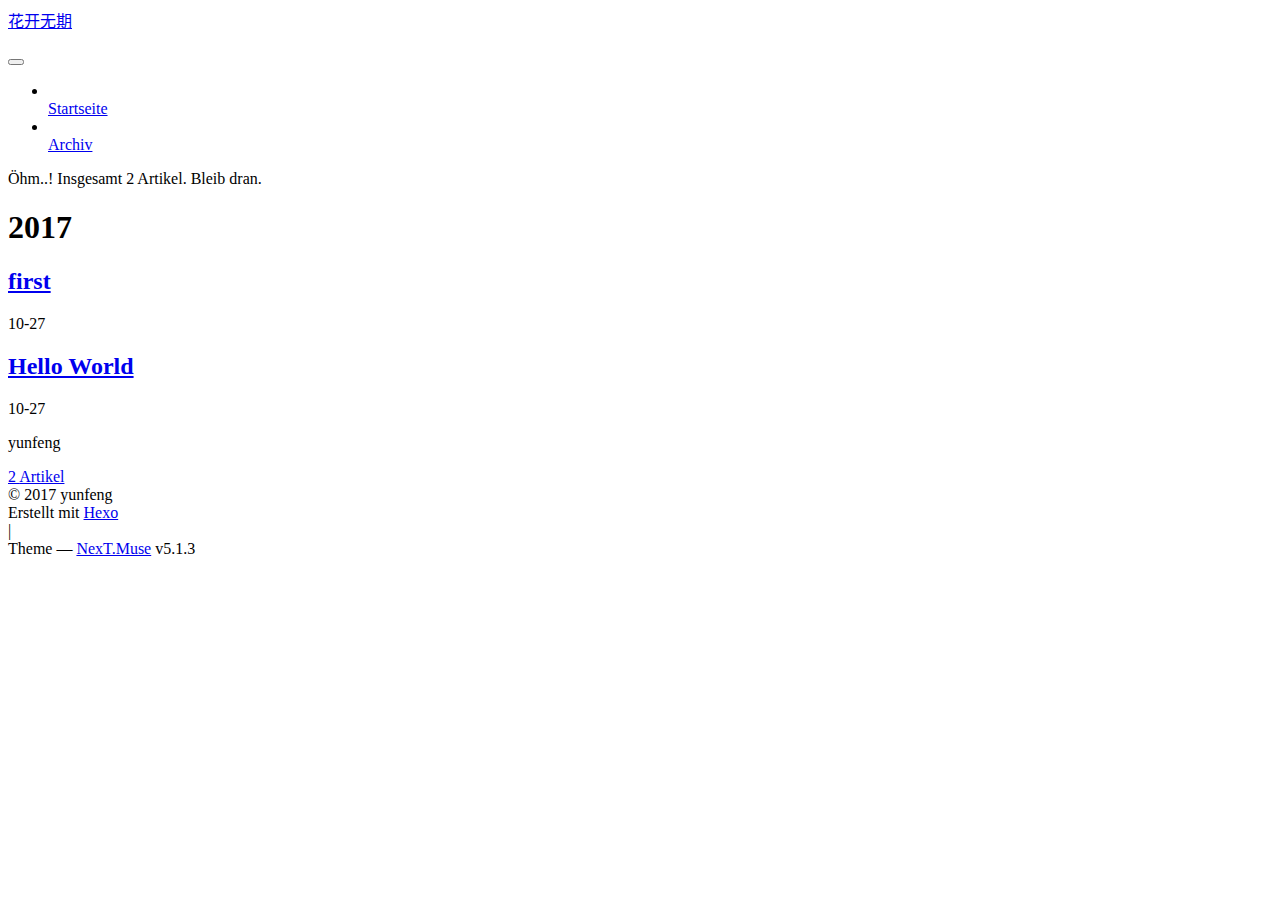
==== commit 837bd9db: "Site updated: 2017-10-27 15:35:54" ====
--- a/archives/index.html
+++ b/archives/index.html
@@ -40,29 +40,29 @@
 
   
   
-  <link href="/lib/fancybox/source/jquery.fancybox.css?v=2.1.5" rel="stylesheet" type="text/css" />
-
-
-
-
-
-
-
-<link href="/lib/font-awesome/css/font-awesome.min.css?v=4.6.2" rel="stylesheet" type="text/css" />
-
-<link href="/css/main.css?v=5.1.3" rel="stylesheet" type="text/css" />
-
-
-  <link rel="apple-touch-icon" sizes="180x180" href="/images/apple-touch-icon-next.png?v=5.1.3">
-
-
-  <link rel="icon" type="image/png" sizes="32x32" href="/images/favicon-32x32-next.png?v=5.1.3">
-
-
-  <link rel="icon" type="image/png" sizes="16x16" href="/images/favicon-16x16-next.png?v=5.1.3">
-
-
-  <link rel="mask-icon" href="/images/logo.svg?v=5.1.3" color="#222">
+  <link href="/blog/lib/fancybox/source/jquery.fancybox.css?v=2.1.5" rel="stylesheet" type="text/css" />
+
+
+
+
+
+
+
+<link href="/blog/lib/font-awesome/css/font-awesome.min.css?v=4.6.2" rel="stylesheet" type="text/css" />
+
+<link href="/blog/css/main.css?v=5.1.3" rel="stylesheet" type="text/css" />
+
+
+  <link rel="apple-touch-icon" sizes="180x180" href="/blog/images/apple-touch-icon-next.png?v=5.1.3">
+
+
+  <link rel="icon" type="image/png" sizes="32x32" href="/blog/images/favicon-32x32-next.png?v=5.1.3">
+
+
+  <link rel="icon" type="image/png" sizes="16x16" href="/blog/images/favicon-16x16-next.png?v=5.1.3">
+
+
+  <link rel="mask-icon" href="/blog/images/logo.svg?v=5.1.3" color="#222">
 
 
 
@@ -81,7 +81,7 @@
 
 <meta property="og:type" content="website">
 <meta property="og:title" content="花开无期">
-<meta property="og:url" content="http://yf.com/archives/index.html">
+<meta property="og:url" content="http://clanadyf.com/blog/archives/index.html">
 <meta property="og:site_name" content="花开无期">
 <meta property="og:locale" content="zh-CN">
 <meta name="twitter:card" content="summary">
@@ -92,7 +92,7 @@
 <script type="text/javascript" id="hexo.configurations">
   var NexT = window.NexT || {};
   var CONFIG = {
-    root: '/',
+    root: '/blog/',
     scheme: 'Muse',
     version: '5.1.3',
     sidebar: {"position":"left","display":"post","offset":12,"b2t":false,"scrollpercent":false,"onmobile":false},
@@ -115,13 +115,13 @@
 
 
 
-  <link rel="canonical" href="http://yf.com/archives/"/>
-
-
-
-
-
-  <title>Archive | 花开无期</title>
+  <link rel="canonical" href="http://clanadyf.com/blog/archives/"/>
+
+
+
+
+
+  <title>Archiv | 花开无期</title>
   
 
 
@@ -149,7 +149,7 @@
     
 
     <div class="custom-logo-site-title">
-      <a href="/"  class="brand" rel="start">
+      <a href="/blog/"  class="brand" rel="start">
         <span class="logo-line-before"><i></i></span>
         <span class="site-title">花开无期</span>
         <span class="logo-line-after"><i></i></span>
@@ -177,21 +177,21 @@
       
         
         <li class="menu-item menu-item-home">
-          <a href="/" rel="section">
+          <a href="/blog/" rel="section">
             
               <i class="menu-item-icon fa fa-fw fa-home"></i> <br />
             
-            Home
+            Startseite
           </a>
         </li>
       
         
         <li class="menu-item menu-item-archives">
-          <a href="/archives/" rel="section">
+          <a href="/blog/archives/" rel="section">
             
               <i class="menu-item-icon fa fa-fw fa-archive"></i> <br />
             
-            Archives
+            Archiv
           </a>
         </li>
       
@@ -227,7 +227,7 @@
         
           
         
-        Um..! 2 posts in total. Keep on posting.
+        Öhm..! Insgesamt 2 Artikel. Bleib dran.
       </span>
 
       
@@ -251,7 +251,7 @@
 
       <h2 class="post-title">
         
-            <a class="post-title-link" href="/2017/10/27/first/" itemprop="url">
+            <a class="post-title-link" href="/blog/2017/10/27/first/" itemprop="url">
               
                 <span itemprop="name">first</span>
               
@@ -288,7 +288,7 @@
 
       <h2 class="post-title">
         
-            <a class="post-title-link" href="/2017/10/27/hello-world/" itemprop="url">
+            <a class="post-title-link" href="/blog/2017/10/27/hello-world/" itemprop="url">
               
                 <span itemprop="name">Hello World</span>
               
@@ -360,10 +360,10 @@
             
               <div class="site-state-item site-state-posts">
               
-                <a href="/archives/">
+                <a href="/blog/archives/">
               
                   <span class="site-state-item-count">2</span>
-                  <span class="site-state-item-name">posts</span>
+                  <span class="site-state-item-name">Artikel</span>
                 </a>
               </div>
             
@@ -415,7 +415,7 @@
 </div>
 
 
-  <div class="powered-by">Powered by <a class="theme-link" target="_blank" href="https://hexo.io">Hexo</a></div>
+  <div class="powered-by">Erstellt mit  <a class="theme-link" target="_blank" href="https://hexo.io">Hexo</a></div>
 
 
 
@@ -482,53 +482,53 @@
 
   
   
-    <script type="text/javascript" src="/lib/jquery/index.js?v=2.1.3"></script>
-  
-
-  
-  
-    <script type="text/javascript" src="/lib/fastclick/lib/fastclick.min.js?v=1.0.6"></script>
-  
-
-  
-  
-    <script type="text/javascript" src="/lib/jquery_lazyload/jquery.lazyload.js?v=1.9.7"></script>
-  
-
-  
-  
-    <script type="text/javascript" src="/lib/velocity/velocity.min.js?v=1.2.1"></script>
-  
-
-  
-  
-    <script type="text/javascript" src="/lib/velocity/velocity.ui.min.js?v=1.2.1"></script>
-  
-
-  
-  
-    <script type="text/javascript" src="/lib/fancybox/source/jquery.fancybox.pack.js?v=2.1.5"></script>
-  
-
-
-  
-
-
-  <script type="text/javascript" src="/js/src/utils.js?v=5.1.3"></script>
-
-  <script type="text/javascript" src="/js/src/motion.js?v=5.1.3"></script>
-
-
-
-  
-  
-
-  
-
-  
-
-
-  <script type="text/javascript" src="/js/src/bootstrap.js?v=5.1.3"></script>
+    <script type="text/javascript" src="/blog/lib/jquery/index.js?v=2.1.3"></script>
+  
+
+  
+  
+    <script type="text/javascript" src="/blog/lib/fastclick/lib/fastclick.min.js?v=1.0.6"></script>
+  
+
+  
+  
+    <script type="text/javascript" src="/blog/lib/jquery_lazyload/jquery.lazyload.js?v=1.9.7"></script>
+  
+
+  
+  
+    <script type="text/javascript" src="/blog/lib/velocity/velocity.min.js?v=1.2.1"></script>
+  
+
+  
+  
+    <script type="text/javascript" src="/blog/lib/velocity/velocity.ui.min.js?v=1.2.1"></script>
+  
+
+  
+  
+    <script type="text/javascript" src="/blog/lib/fancybox/source/jquery.fancybox.pack.js?v=2.1.5"></script>
+  
+
+
+  
+
+
+  <script type="text/javascript" src="/blog/js/src/utils.js?v=5.1.3"></script>
+
+  <script type="text/javascript" src="/blog/js/src/motion.js?v=5.1.3"></script>
+
+
+
+  
+  
+
+  
+
+  
+
+
+  <script type="text/javascript" src="/blog/js/src/bootstrap.js?v=5.1.3"></script>
 
 
 
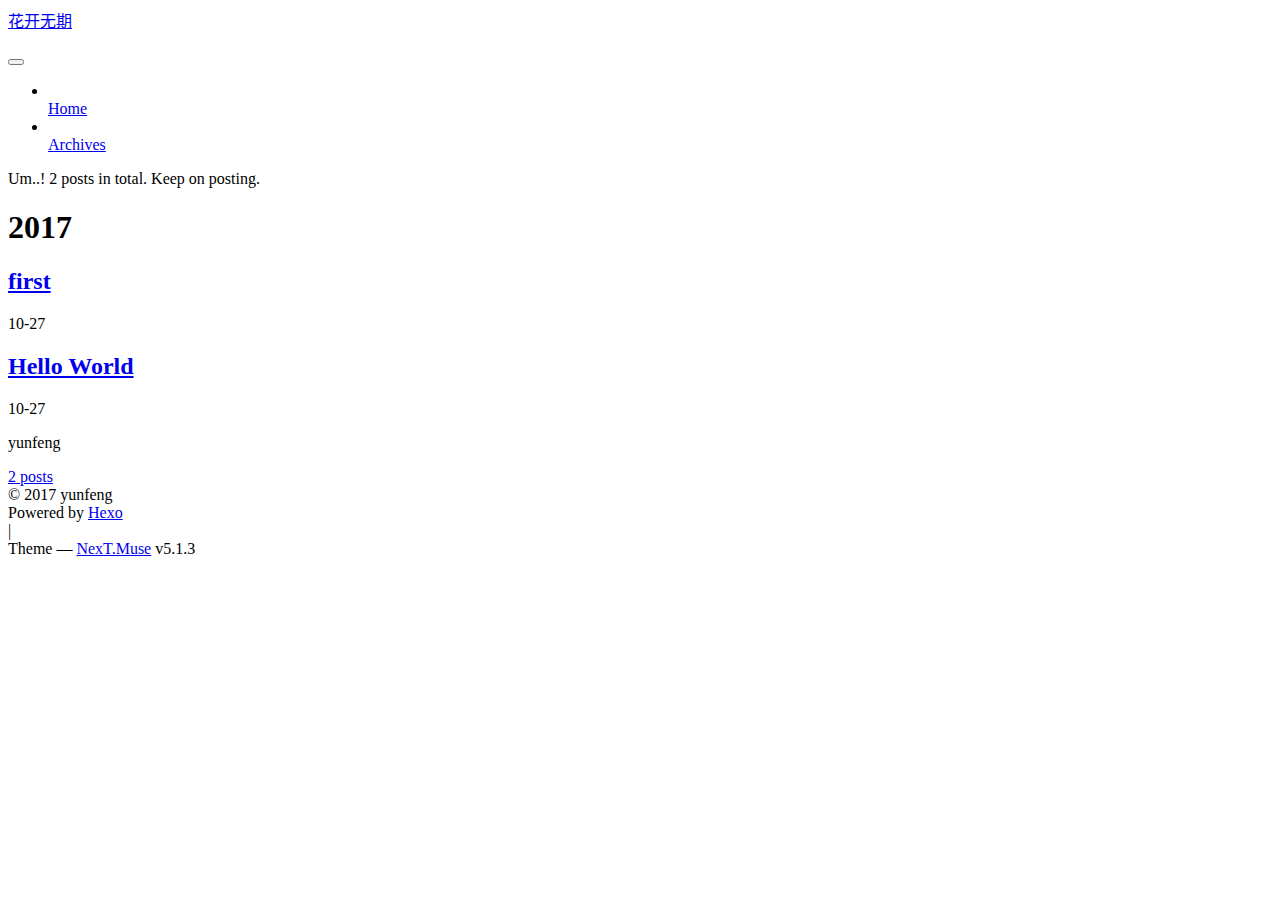
==== commit 84911849: "Site updated: 2017-10-27 15:37:58" ====
--- a/archives/index.html
+++ b/archives/index.html
@@ -121,7 +121,7 @@
 
 
 
-  <title>Archiv | 花开无期</title>
+  <title>Archive | 花开无期</title>
   
 
 
@@ -181,7 +181,7 @@
             
               <i class="menu-item-icon fa fa-fw fa-home"></i> <br />
             
-            Startseite
+            Home
           </a>
         </li>
       
@@ -191,7 +191,7 @@
             
               <i class="menu-item-icon fa fa-fw fa-archive"></i> <br />
             
-            Archiv
+            Archives
           </a>
         </li>
       
@@ -227,7 +227,7 @@
         
           
         
-        Öhm..! Insgesamt 2 Artikel. Bleib dran.
+        Um..! 2 posts in total. Keep on posting.
       </span>
 
       
@@ -363,7 +363,7 @@
                 <a href="/blog/archives/">
               
                   <span class="site-state-item-count">2</span>
-                  <span class="site-state-item-name">Artikel</span>
+                  <span class="site-state-item-name">posts</span>
                 </a>
               </div>
             
@@ -415,7 +415,7 @@
 </div>
 
 
-  <div class="powered-by">Erstellt mit  <a class="theme-link" target="_blank" href="https://hexo.io">Hexo</a></div>
+  <div class="powered-by">Powered by <a class="theme-link" target="_blank" href="https://hexo.io">Hexo</a></div>
 
 
 
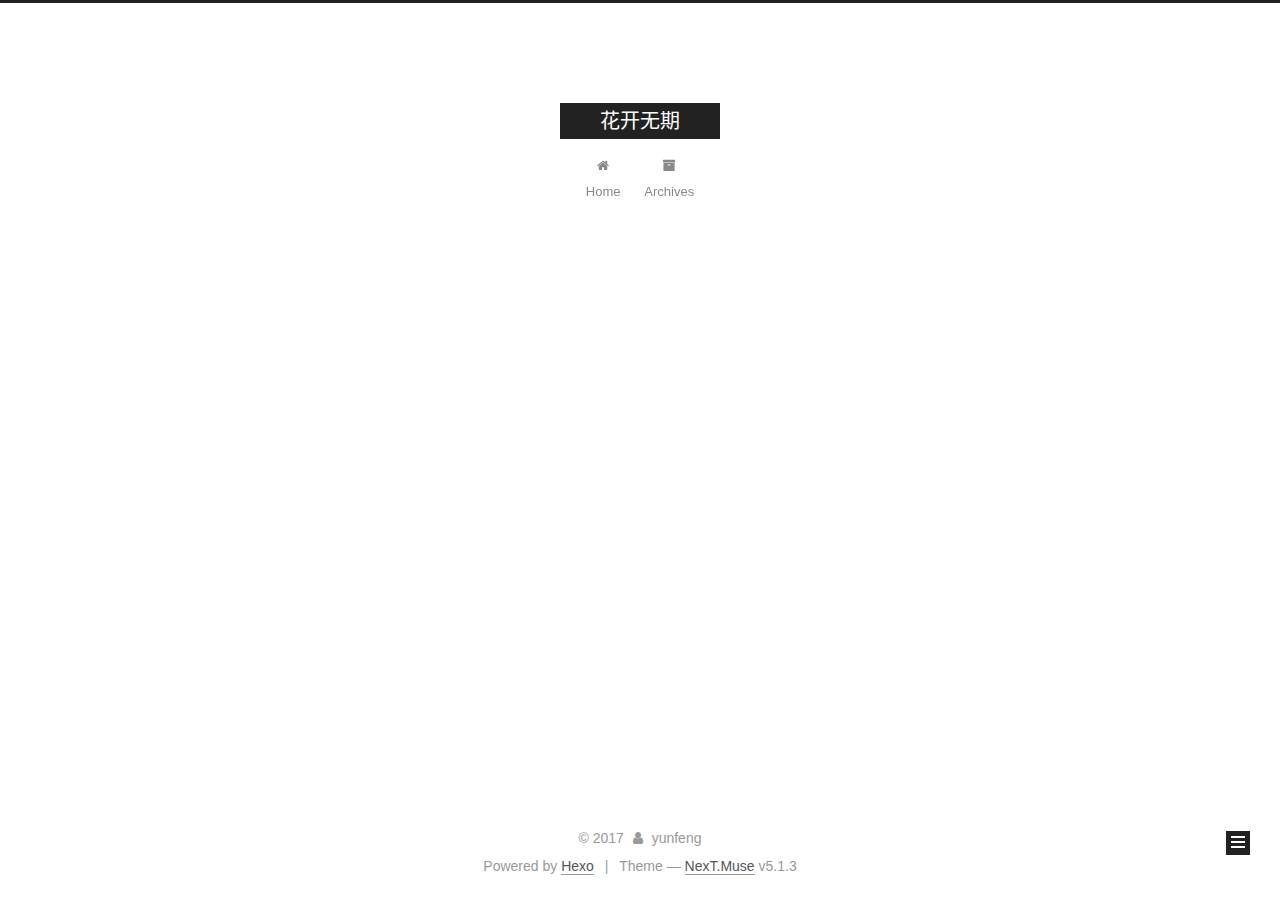
==== commit 4c68d6f3: "Site updated: 2017-10-27 15:40:46" ====
--- a/archives/index.html
+++ b/archives/index.html
@@ -40,29 +40,29 @@
 
   
   
-  <link href="/blog/lib/fancybox/source/jquery.fancybox.css?v=2.1.5" rel="stylesheet" type="text/css" />
-
-
-
-
-
-
-
-<link href="/blog/lib/font-awesome/css/font-awesome.min.css?v=4.6.2" rel="stylesheet" type="text/css" />
-
-<link href="/blog/css/main.css?v=5.1.3" rel="stylesheet" type="text/css" />
-
-
-  <link rel="apple-touch-icon" sizes="180x180" href="/blog/images/apple-touch-icon-next.png?v=5.1.3">
-
-
-  <link rel="icon" type="image/png" sizes="32x32" href="/blog/images/favicon-32x32-next.png?v=5.1.3">
-
-
-  <link rel="icon" type="image/png" sizes="16x16" href="/blog/images/favicon-16x16-next.png?v=5.1.3">
-
-
-  <link rel="mask-icon" href="/blog/images/logo.svg?v=5.1.3" color="#222">
+  <link href="/lib/fancybox/source/jquery.fancybox.css?v=2.1.5" rel="stylesheet" type="text/css" />
+
+
+
+
+
+
+
+<link href="/lib/font-awesome/css/font-awesome.min.css?v=4.6.2" rel="stylesheet" type="text/css" />
+
+<link href="/css/main.css?v=5.1.3" rel="stylesheet" type="text/css" />
+
+
+  <link rel="apple-touch-icon" sizes="180x180" href="/images/apple-touch-icon-next.png?v=5.1.3">
+
+
+  <link rel="icon" type="image/png" sizes="32x32" href="/images/favicon-32x32-next.png?v=5.1.3">
+
+
+  <link rel="icon" type="image/png" sizes="16x16" href="/images/favicon-16x16-next.png?v=5.1.3">
+
+
+  <link rel="mask-icon" href="/images/logo.svg?v=5.1.3" color="#222">
 
 
 
@@ -81,7 +81,7 @@
 
 <meta property="og:type" content="website">
 <meta property="og:title" content="花开无期">
-<meta property="og:url" content="http://clanadyf.com/blog/archives/index.html">
+<meta property="og:url" content="http://clanadyf.com/archives/index.html">
 <meta property="og:site_name" content="花开无期">
 <meta property="og:locale" content="zh-CN">
 <meta name="twitter:card" content="summary">
@@ -92,7 +92,7 @@
 <script type="text/javascript" id="hexo.configurations">
   var NexT = window.NexT || {};
   var CONFIG = {
-    root: '/blog/',
+    root: '/',
     scheme: 'Muse',
     version: '5.1.3',
     sidebar: {"position":"left","display":"post","offset":12,"b2t":false,"scrollpercent":false,"onmobile":false},
@@ -115,7 +115,7 @@
 
 
 
-  <link rel="canonical" href="http://clanadyf.com/blog/archives/"/>
+  <link rel="canonical" href="http://clanadyf.com/archives/"/>
 
 
 
@@ -149,7 +149,7 @@
     
 
     <div class="custom-logo-site-title">
-      <a href="/blog/"  class="brand" rel="start">
+      <a href="/"  class="brand" rel="start">
         <span class="logo-line-before"><i></i></span>
         <span class="site-title">花开无期</span>
         <span class="logo-line-after"><i></i></span>
@@ -177,7 +177,7 @@
       
         
         <li class="menu-item menu-item-home">
-          <a href="/blog/" rel="section">
+          <a href="/" rel="section">
             
               <i class="menu-item-icon fa fa-fw fa-home"></i> <br />
             
@@ -187,7 +187,7 @@
       
         
         <li class="menu-item menu-item-archives">
-          <a href="/blog/archives/" rel="section">
+          <a href="/archives/" rel="section">
             
               <i class="menu-item-icon fa fa-fw fa-archive"></i> <br />
             
@@ -251,7 +251,7 @@
 
       <h2 class="post-title">
         
-            <a class="post-title-link" href="/blog/2017/10/27/first/" itemprop="url">
+            <a class="post-title-link" href="/2017/10/27/first/" itemprop="url">
               
                 <span itemprop="name">first</span>
               
@@ -288,7 +288,7 @@
 
       <h2 class="post-title">
         
-            <a class="post-title-link" href="/blog/2017/10/27/hello-world/" itemprop="url">
+            <a class="post-title-link" href="/2017/10/27/hello-world/" itemprop="url">
               
                 <span itemprop="name">Hello World</span>
               
@@ -360,7 +360,7 @@
             
               <div class="site-state-item site-state-posts">
               
-                <a href="/blog/archives/">
+                <a href="/archives/">
               
                   <span class="site-state-item-count">2</span>
                   <span class="site-state-item-name">posts</span>
@@ -482,53 +482,53 @@
 
   
   
-    <script type="text/javascript" src="/blog/lib/jquery/index.js?v=2.1.3"></script>
-  
-
-  
-  
-    <script type="text/javascript" src="/blog/lib/fastclick/lib/fastclick.min.js?v=1.0.6"></script>
-  
-
-  
-  
-    <script type="text/javascript" src="/blog/lib/jquery_lazyload/jquery.lazyload.js?v=1.9.7"></script>
-  
-
-  
-  
-    <script type="text/javascript" src="/blog/lib/velocity/velocity.min.js?v=1.2.1"></script>
-  
-
-  
-  
-    <script type="text/javascript" src="/blog/lib/velocity/velocity.ui.min.js?v=1.2.1"></script>
-  
-
-  
-  
-    <script type="text/javascript" src="/blog/lib/fancybox/source/jquery.fancybox.pack.js?v=2.1.5"></script>
-  
-
-
-  
-
-
-  <script type="text/javascript" src="/blog/js/src/utils.js?v=5.1.3"></script>
-
-  <script type="text/javascript" src="/blog/js/src/motion.js?v=5.1.3"></script>
-
-
-
-  
-  
-
-  
-
-  
-
-
-  <script type="text/javascript" src="/blog/js/src/bootstrap.js?v=5.1.3"></script>
+    <script type="text/javascript" src="/lib/jquery/index.js?v=2.1.3"></script>
+  
+
+  
+  
+    <script type="text/javascript" src="/lib/fastclick/lib/fastclick.min.js?v=1.0.6"></script>
+  
+
+  
+  
+    <script type="text/javascript" src="/lib/jquery_lazyload/jquery.lazyload.js?v=1.9.7"></script>
+  
+
+  
+  
+    <script type="text/javascript" src="/lib/velocity/velocity.min.js?v=1.2.1"></script>
+  
+
+  
+  
+    <script type="text/javascript" src="/lib/velocity/velocity.ui.min.js?v=1.2.1"></script>
+  
+
+  
+  
+    <script type="text/javascript" src="/lib/fancybox/source/jquery.fancybox.pack.js?v=2.1.5"></script>
+  
+
+
+  
+
+
+  <script type="text/javascript" src="/js/src/utils.js?v=5.1.3"></script>
+
+  <script type="text/javascript" src="/js/src/motion.js?v=5.1.3"></script>
+
+
+
+  
+  
+
+  
+
+  
+
+
+  <script type="text/javascript" src="/js/src/bootstrap.js?v=5.1.3"></script>
 
 
 
--- a/css/main.css
+++ b/css/main.css
@@ -0,0 +1,2661 @@
+/* normalize.css v3.0.2 | MIT License | git.io/normalize */
+html {
+  font-family: sans-serif; /* 1 */
+  -ms-text-size-adjust: 100%; /* 2 */
+  -webkit-text-size-adjust: 100%; /* 2 */
+}
+body {
+  margin: 0;
+}
+article,
+aside,
+details,
+figcaption,
+figure,
+footer,
+header,
+hgroup,
+main,
+menu,
+nav,
+section,
+summary {
+  display: block;
+}
+audio,
+canvas,
+progress,
+video {
+  display: inline-block; /* 1 */
+  vertical-align: baseline; /* 2 */
+}
+audio:not([controls]) {
+  display: none;
+  height: 0;
+}
+[hidden],
+template {
+  display: none;
+}
+a {
+  background-color: transparent;
+}
+a:active,
+a:hover {
+  outline: 0;
+}
+abbr[title] {
+  border-bottom: 1px dotted;
+}
+b,
+strong {
+  font-weight: bold;
+}
+dfn {
+  font-style: italic;
+}
+h1 {
+  font-size: 2em;
+  margin: 0.67em 0;
+}
+mark {
+  background: #ff0;
+  color: #000;
+}
+small {
+  font-size: 80%;
+}
+sub,
+sup {
+  font-size: 75%;
+  line-height: 0;
+  position: relative;
+  vertical-align: baseline;
+}
+sup {
+  top: -0.5em;
+}
+sub {
+  bottom: -0.25em;
+}
+img {
+  border: 0;
+}
+svg:not(:root) {
+  overflow: hidden;
+}
+figure {
+  margin: 1em 40px;
+}
+hr {
+  -moz-box-sizing: content-box;
+  box-sizing: content-box;
+  height: 0;
+}
+pre {
+  overflow: auto;
+}
+code,
+kbd,
+pre,
+samp {
+  font-family: monospace, monospace;
+  font-size: 1em;
+}
+button,
+input,
+optgroup,
+select,
+textarea {
+  color: inherit; /* 1 */
+  font: inherit; /* 2 */
+  margin: 0; /* 3 */
+}
+button {
+  overflow: visible;
+}
+button,
+select {
+  text-transform: none;
+}
+button,
+html input[type="button"],
+input[type="reset"],
+input[type="submit"] {
+  -webkit-appearance: button; /* 2 */
+  cursor: pointer; /* 3 */
+}
+button[disabled],
+html input[disabled] {
+  cursor: default;
+}
+button::-moz-focus-inner,
+input::-moz-focus-inner {
+  border: 0;
+  padding: 0;
+}
+input {
+  line-height: normal;
+}
+input[type="checkbox"],
+input[type="radio"] {
+  box-sizing: border-box; /* 1 */
+  padding: 0; /* 2 */
+}
+input[type="number"]::-webkit-inner-spin-button,
+input[type="number"]::-webkit-outer-spin-button {
+  height: auto;
+}
+input[type="search"] {
+  -webkit-appearance: textfield; /* 1 */
+  -moz-box-sizing: content-box;
+  -webkit-box-sizing: content-box; /* 2 */
+  box-sizing: content-box;
+}
+input[type="search"]::-webkit-search-cancel-button,
+input[type="search"]::-webkit-search-decoration {
+  -webkit-appearance: none;
+}
+fieldset {
+  border: 1px solid #c0c0c0;
+  margin: 0 2px;
+  padding: 0.35em 0.625em 0.75em;
+}
+legend {
+  border: 0; /* 1 */
+  padding: 0; /* 2 */
+}
+textarea {
+  overflow: auto;
+}
+optgroup {
+  font-weight: bold;
+}
+table {
+  border-collapse: collapse;
+  border-spacing: 0;
+}
+td,
+th {
+  padding: 0;
+}
+::selection {
+  background: #262a30;
+  color: #fff;
+}
+body {
+  position: relative;
+  font-family: 'Lato', "PingFang SC", "Microsoft YaHei", sans-serif;
+  font-size: 14px;
+  line-height: 2;
+  color: #555;
+  background: #fff;
+}
+@media (max-width: 767px) {
+  body {
+    padding-right: 0 !important;
+  }
+}
+@media (min-width: 768px) and (max-width: 991px) {
+  body {
+    padding-right: 0 !important;
+  }
+}
+@media (min-width: 1600px) {
+  body {
+    font-size: 16px;
+  }
+}
+h1,
+h2,
+h3,
+h4,
+h5,
+h6 {
+  margin: 0;
+  padding: 0;
+  font-weight: bold;
+  line-height: 1.5;
+  font-family: 'Lato', "PingFang SC", "Microsoft YaHei", sans-serif;
+}
+h2,
+h3,
+h4,
+h5,
+h6 {
+  margin: 20px 0 15px;
+}
+h1 {
+  font-size: 22px;
+}
+@media (max-width: 767px) {
+  h1 {
+    font-size: 18px;
+  }
+}
+h2 {
+  font-size: 20px;
+}
+@media (max-width: 767px) {
+  h2 {
+    font-size: 16px;
+  }
+}
+h3 {
+  font-size: 18px;
+}
+@media (max-width: 767px) {
+  h3 {
+    font-size: 14px;
+  }
+}
+h4 {
+  font-size: 16px;
+}
+@media (max-width: 767px) {
+  h4 {
+    font-size: 12px;
+  }
+}
+h5 {
+  font-size: 14px;
+}
+@media (max-width: 767px) {
+  h5 {
+    font-size: 10px;
+  }
+}
+h6 {
+  font-size: 12px;
+}
+@media (max-width: 767px) {
+  h6 {
+    font-size: 8px;
+  }
+}
+p {
+  margin: 0 0 20px 0;
+}
+a {
+  color: #555;
+  text-decoration: none;
+  outline: none;
+  border-bottom: 1px solid #999;
+  word-wrap: break-word;
+}
+a:hover {
+  color: #222;
+  border-bottom-color: #222;
+}
+blockquote {
+  margin: 0;
+  padding: 0;
+}
+img {
+  display: block;
+  margin: auto;
+  max-width: 100%;
+  height: auto;
+}
+hr {
+  margin: 40px 0;
+  height: 3px;
+  border: none;
+  background-color: #ddd;
+  background-image: repeating-linear-gradient(-45deg, #fff, #fff 4px, transparent 4px, transparent 8px);
+}
+blockquote {
+  padding: 0 15px;
+  color: #666;
+  border-left: 4px solid #ddd;
+}
+blockquote cite::before {
+  content: "-";
+  padding: 0 5px;
+}
+dt {
+  font-weight: 700;
+}
+dd {
+  margin: 0;
+  padding: 0;
+}
+kbd {
+  border: 1px solid #ccc;
+  border-radius: 0.2em;
+  box-shadow: 0.1em 0.1em 0.2em rgba(0,0,0,0.1);
+  background-color: #f9f9f9;
+  font-family: inherit;
+  background-image: -webkit-linear-gradient(top, #eee, #fff, #eee);
+  padding: 0.1em 0.3em;
+  white-space: nowrap;
+}
+.text-left {
+  text-align: left;
+}
+.text-center {
+  text-align: center;
+}
+.text-right {
+  text-align: right;
+}
+.text-justify {
+  text-align: justify;
+}
+.text-nowrap {
+  white-space: nowrap;
+}
+.text-lowercase {
+  text-transform: lowercase;
+}
+.text-uppercase {
+  text-transform: uppercase;
+}
+.text-capitalize {
+  text-transform: capitalize;
+}
+.center-block {
+  display: block;
+  margin-left: auto;
+  margin-right: auto;
+}
+.clearfix:before,
+.clearfix:after {
+  content: " ";
+  display: table;
+}
+.clearfix:after {
+  clear: both;
+}
+.pullquote {
+  width: 45%;
+}
+.pullquote.left {
+  float: left;
+  margin-left: 5px;
+  margin-right: 10px;
+}
+.pullquote.right {
+  float: right;
+  margin-left: 10px;
+  margin-right: 5px;
+}
+.affix.affix.affix {
+  position: fixed;
+}
+.translation {
+  margin-top: -20px;
+  font-size: 14px;
+  color: #999;
+}
+.scrollbar-measure {
+  width: 100px;
+  height: 100px;
+  overflow: scroll;
+  position: absolute;
+  top: -9999px;
+}
+.use-motion .motion-element {
+  opacity: 0;
+}
+table {
+  margin: 20px 0;
+  width: 100%;
+  border-collapse: collapse;
+  border-spacing: 0;
+  border: 1px solid #ddd;
+  font-size: 14px;
+  table-layout: fixed;
+  word-wrap: break-all;
+}
+table>tbody>tr:nth-of-type(odd) {
+  background-color: #f9f9f9;
+}
+table>tbody>tr:hover {
+  background-color: #f5f5f5;
+}
+caption,
+th,
+td {
+  padding: 8px;
+  text-align: left;
+  vertical-align: middle;
+  font-weight: normal;
+}
+th,
+td {
+  border-bottom: 3px solid #ddd;
+  border-right: 1px solid #eee;
+}
+th {
+  padding-bottom: 10px;
+  font-weight: 700;
+}
+td {
+  border-bottom-width: 1px;
+}
+html,
+body {
+  height: 100%;
+}
+.container {
+  position: relative;
+  min-height: 100%;
+}
+.header-inner {
+  margin: 0 auto;
+  padding: 100px 0 70px;
+  width: 700px;
+}
+@media (min-width: 1600px) {
+  .container .header-inner {
+    width: 900px;
+  }
+}
+.main {
+  padding-bottom: 150px;
+}
+.main-inner {
+  margin: 0 auto;
+  width: 700px;
+}
+@media (min-width: 1600px) {
+  .container .main-inner {
+    width: 900px;
+  }
+}
+.footer {
+  position: absolute;
+  left: 0;
+  bottom: 0;
+  width: 100%;
+  min-height: 50px;
+}
+.footer-inner {
+  box-sizing: border-box;
+  margin: 20px auto;
+  width: 700px;
+}
+@media (min-width: 1600px) {
+  .container .footer-inner {
+    width: 900px;
+  }
+}
+pre,
+.highlight {
+  overflow: auto;
+  margin: 20px 0;
+  padding: 0;
+  font-size: 13px;
+  color: #4d4d4c;
+  background: #f7f7f7;
+  line-height: 1.6;
+}
+pre,
+code {
+  font-family: consolas, Menlo, "PingFang SC", "Microsoft YaHei", monospace;
+}
+code {
+  padding: 2px 4px;
+  word-wrap: break-word;
+  color: #555;
+  background: #eee;
+  border-radius: 3px;
+  font-size: 13px;
+}
+pre {
+  padding: 10px;
+}
+pre code {
+  padding: 0;
+  color: #4d4d4c;
+  background: none;
+  text-shadow: none;
+}
+.highlight {
+  border-radius: 1px;
+}
+.highlight pre {
+  border: none;
+  margin: 0;
+  padding: 10px 0;
+}
+.highlight table {
+  margin: 0;
+  width: auto;
+  border: none;
+}
+.highlight td {
+  border: none;
+  padding: 0;
+}
+.highlight figcaption {
+  font-size: 1em;
+  color: #4d4d4c;
+  line-height: 1em;
+  margin-bottom: 1em;
+}
+.highlight figcaption:before,
+.highlight figcaption:after {
+  content: " ";
+  display: table;
+}
+.highlight figcaption:after {
+  clear: both;
+}
+.highlight figcaption a {
+  float: right;
+  color: #4d4d4c;
+}
+.highlight figcaption a:hover {
+  border-bottom-color: #4d4d4c;
+}
+.highlight .gutter pre {
+  padding-left: 10px;
+  padding-right: 10px;
+  color: #869194;
+  text-align: right;
+  background-color: #eff2f3;
+}
+.highlight .code pre {
+  width: 100%;
+  padding-left: 10px;
+  padding-right: 10px;
+  background-color: #f7f7f7;
+}
+.highlight .line {
+  height: 20px;
+}
+.gutter {
+  -webkit-user-select: none;
+  -moz-user-select: none;
+  -ms-user-select: none;
+  user-select: none;
+}
+.gist table {
+  width: auto;
+}
+.gist table td {
+  border: none;
+}
+pre .deletion {
+  background: #fdd;
+}
+pre .addition {
+  background: #dfd;
+}
+pre .meta {
+  color: #8959a8;
+}
+pre .comment {
+  color: #8e908c;
+}
+pre .variable,
+pre .attribute,
+pre .tag,
+pre .regexp,
+pre .ruby .constant,
+pre .xml .tag .title,
+pre .xml .pi,
+pre .xml .doctype,
+pre .html .doctype,
+pre .css .id,
+pre .css .class,
+pre .css .pseudo {
+  color: #c82829;
+}
+pre .number,
+pre .preprocessor,
+pre .built_in,
+pre .literal,
+pre .params,
+pre .constant,
+pre .command {
+  color: #f5871f;
+}
+pre .ruby .class .title,
+pre .css .rules .attribute,
+pre .string,
+pre .value,
+pre .inheritance,
+pre .header,
+pre .ruby .symbol,
+pre .xml .cdata,
+pre .special,
+pre .number,
+pre .formula {
+  color: #718c00;
+}
+pre .title,
+pre .css .hexcolor {
+  color: #3e999f;
+}
+pre .function,
+pre .python .decorator,
+pre .python .title,
+pre .ruby .function .title,
+pre .ruby .title .keyword,
+pre .perl .sub,
+pre .javascript .title,
+pre .coffeescript .title {
+  color: #4271ae;
+}
+pre .keyword,
+pre .javascript .function {
+  color: #8959a8;
+}
+.full-image.full-image.full-image {
+  border: none;
+  max-width: 100%;
+  width: auto;
+  margin: 20px auto;
+}
+@media (min-width: 992px) {
+  .full-image.full-image.full-image {
+    max-width: none;
+    width: 110%;
+    margin: 25px -5%;
+  }
+}
+.blockquote-center,
+.page-home .post-type-quote blockquote,
+.page-post-detail .post-type-quote blockquote {
+  position: relative;
+  margin: 40px 0;
+  padding: 0;
+  border-left: none;
+  text-align: center;
+}
+.blockquote-center::before,
+.page-home .post-type-quote blockquote::before,
+.page-post-detail .post-type-quote blockquote::before,
+.blockquote-center::after,
+.page-home .post-type-quote blockquote::after,
+.page-post-detail .post-type-quote blockquote::after {
+  position: absolute;
+  content: ' ';
+  display: block;
+  width: 100%;
+  height: 24px;
+  opacity: 0.2;
+  background-repeat: no-repeat;
+  background-position: 0 -6px;
+  background-size: 22px 22px;
+}
+.blockquote-center::before,
+.page-home .post-type-quote blockquote::before,
+.page-post-detail .post-type-quote blockquote::before {
+  top: -20px;
+  background-image: url("../images/quote-l.svg");
+  border-top: 1px solid #ccc;
+}
+.blockquote-center::after,
+.page-home .post-type-quote blockquote::after,
+.page-post-detail .post-type-quote blockquote::after {
+  bottom: -20px;
+  background-image: url("../images/quote-r.svg");
+  border-bottom: 1px solid #ccc;
+  background-position: 100% 8px;
+}
+.blockquote-center p,
+.page-home .post-type-quote blockquote p,
+.page-post-detail .post-type-quote blockquote p,
+.blockquote-center div,
+.page-home .post-type-quote blockquote div,
+.page-post-detail .post-type-quote blockquote div {
+  text-align: center;
+}
+.post .post-body .group-picture img {
+  box-sizing: border-box;
+  padding: 0 3px;
+  border: none;
+}
+.post .group-picture-row {
+  overflow: hidden;
+  margin-top: 6px;
+}
+.post .group-picture-row:first-child {
+  margin-top: 0;
+}
+.post .group-picture-column {
+  float: left;
+}
+.page-post-detail .post-body .group-picture-column {
+  float: none;
+  margin-top: 10px;
+  width: auto !important;
+}
+.page-post-detail .post-body .group-picture-column img {
+  margin: 0 auto;
+}
+.page-archive .group-picture-container {
+  overflow: hidden;
+}
+.page-archive .group-picture-row {
+  float: left;
+}
+.page-archive .group-picture-row:first-child {
+  margin-top: 6px;
+}
+.page-archive .group-picture-column {
+  max-width: 150px;
+  max-height: 150px;
+}
+.post-body .note {
+  position: relative;
+  padding: 15px;
+  margin-bottom: 20px;
+  border: 1px solid #eee;
+  border-left-width: 5px;
+  border-radius: 3px;
+}
+.post-body .note h2,
+.post-body .note h3,
+.post-body .note h4,
+.post-body .note h5,
+.post-body .note h6 {
+  margin-top: 0;
+  margin-bottom: 0;
+  border-bottom: initial;
+  padding-top: 0 !important;
+}
+.post-body .note p:first-child,
+.post-body .note ul:first-child,
+.post-body .note ol:first-child,
+.post-body .note table:first-child,
+.post-body .note pre:first-child,
+.post-body .note blockquote:first-child {
+  margin-top: 0;
+}
+.post-body .note p:last-child,
+.post-body .note ul:last-child,
+.post-body .note ol:last-child,
+.post-body .note table:last-child,
+.post-body .note pre:last-child,
+.post-body .note blockquote:last-child {
+  margin-bottom: 0;
+}
+.post-body .note.default {
+  border-left-color: #777;
+}
+.post-body .note.default h2,
+.post-body .note.default h3,
+.post-body .note.default h4,
+.post-body .note.default h5,
+.post-body .note.default h6 {
+  color: #777;
+}
+.post-body .note.primary {
+  border-left-color: #6f42c1;
+}
+.post-body .note.primary h2,
+.post-body .note.primary h3,
+.post-body .note.primary h4,
+.post-body .note.primary h5,
+.post-body .note.primary h6 {
+  color: #6f42c1;
+}
+.post-body .note.info {
+  border-left-color: #428bca;
+}
+.post-body .note.info h2,
+.post-body .note.info h3,
+.post-body .note.info h4,
+.post-body .note.info h5,
+.post-body .note.info h6 {
+  color: #428bca;
+}
+.post-body .note.success {
+  border-left-color: #5cb85c;
+}
+.post-body .note.success h2,
+.post-body .note.success h3,
+.post-body .note.success h4,
+.post-body .note.success h5,
+.post-body .note.success h6 {
+  color: #5cb85c;
+}
+.post-body .note.warning {
+  border-left-color: #f0ad4e;
+}
+.post-body .note.warning h2,
+.post-body .note.warning h3,
+.post-body .note.warning h4,
+.post-body .note.warning h5,
+.post-body .note.warning h6 {
+  color: #f0ad4e;
+}
+.post-body .note.danger {
+  border-left-color: #d9534f;
+}
+.post-body .note.danger h2,
+.post-body .note.danger h3,
+.post-body .note.danger h4,
+.post-body .note.danger h5,
+.post-body .note.danger h6 {
+  color: #d9534f;
+}
+.post-body .label {
+  display: inline;
+  padding: 0 2px;
+  white-space: nowrap;
+}
+.post-body .label.default {
+  background-color: #f0f0f0;
+}
+.post-body .label.primary {
+  background-color: #efe6f7;
+}
+.post-body .label.info {
+  background-color: #e5f2f8;
+}
+.post-body .label.success {
+  background-color: #e7f4e9;
+}
+.post-body .label.warning {
+  background-color: #fcf6e1;
+}
+.post-body .label.danger {
+  background-color: #fae8eb;
+}
+.post-body .tabs {
+  position: relative;
+  display: block;
+  margin-bottom: 20px;
+  padding-top: 10px;
+}
+.post-body .tabs ul.nav-tabs {
+  margin: 0;
+  padding: 0;
+  display: flex;
+  margin-bottom: -1px;
+}
+@media (max-width: 413px) {
+  .post-body .tabs ul.nav-tabs {
+    display: block;
+    margin-bottom: 5px;
+  }
+}
+.post-body .tabs ul.nav-tabs li.tab {
+  list-style-type: none !important;
+  margin: 0 0.25em 0 0;
+  border-top: 3px solid transparent;
+  border-left: 1px solid transparent;
+  border-right: 1px solid transparent;
+}
+@media (max-width: 413px) {
+  .post-body .tabs ul.nav-tabs li.tab {
+    margin: initial;
+    border-top: 1px solid transparent;
+    border-left: 3px solid transparent;
+    border-right: 1px solid transparent;
+    border-bottom: 1px solid transparent;
+  }
+}
+.post-body .tabs ul.nav-tabs li.tab a {
+  outline: 0;
+  border-bottom: initial;
+  display: block;
+  line-height: 1.8em;
+  padding: 0.25em 0.75em;
+  transition-duration: 0.2s;
+  transition-timing-function: ease-out;
+  transition-delay: 0s;
+}
+.post-body .tabs ul.nav-tabs li.tab a i {
+  width: 1.285714285714286em;
+}
+.post-body .tabs ul.nav-tabs li.tab.active {
+  border-top: 3px solid #fc6423;
+  border-left: 1px solid #ddd;
+  border-right: 1px solid #ddd;
+  background-color: #fff;
+}
+@media (max-width: 413px) {
+  .post-body .tabs ul.nav-tabs li.tab.active {
+    border-top: 1px solid #ddd;
+    border-left: 3px solid #fc6423;
+    border-right: 1px solid #ddd;
+    border-bottom: 1px solid #ddd;
+  }
+}
+.post-body .tabs ul.nav-tabs li.tab.active a {
+  cursor: default;
+  color: #555;
+}
+.post-body .tabs .tab-content {
+  background-color: #fff;
+}
+.post-body .tabs .tab-content .tab-pane {
+  border: 1px solid #ddd;
+  padding: 20px 20px 0 20px;
+}
+.post-body .tabs .tab-content .tab-pane:not(.active) {
+  display: none !important;
+}
+.post-body .tabs .tab-content .tab-pane.active {
+  display: block !important;
+}
+.btn {
+  display: inline-block;
+  padding: 0 20px;
+  font-size: 14px;
+  color: #fff;
+  background: #222;
+  border: 2px solid #222;
+  text-decoration: none;
+  border-radius: 0;
+  transition-property: background-color;
+  transition-duration: 0.2s;
+  transition-timing-function: ease-in-out;
+  transition-delay: 0s;
+  line-height: 2;
+}
+.btn:hover {
+  border-color: #222;
+  color: #222;
+  background: #fff;
+}
+.btn +.btn {
+  margin: 0 0 8px 8px;
+}
+.btn .fa-fw {
+  width: 1.285714285714286em;
+  text-align: left;
+}
+.btn-bar {
+  display: block;
+  width: 22px;
+  height: 2px;
+  background: #555;
+  border-radius: 1px;
+}
+.btn-bar+.btn-bar {
+  margin-top: 4px;
+}
+.pagination {
+  margin: 120px 0 40px;
+  text-align: center;
+  border-top: 1px solid #eee;
+}
+.page-number-basic,
+.pagination .prev,
+.pagination .next,
+.pagination .page-number,
+.pagination .space {
+  display: inline-block;
+  position: relative;
+  top: -1px;
+  margin: 0 10px;
+  padding: 0 11px;
+}
+@media (max-width: 767px) {
+  .page-number-basic,
+  .pagination .prev,
+  .pagination .next,
+  .pagination .page-number,
+  .pagination .space {
+    margin: 0 5px;
+  }
+}
+.pagination .prev,
+.pagination .next,
+.pagination .page-number {
+  border-bottom: 0;
+  border-top: 1px solid #eee;
+  transition-property: border-color;
+  transition-duration: 0.2s;
+  transition-timing-function: ease-in-out;
+  transition-delay: 0s;
+}
+.pagination .prev:hover,
+.pagination .next:hover,
+.pagination .page-number:hover {
+  border-top-color: #222;
+}
+.pagination .space {
+  padding: 0;
+  margin: 0;
+}
+.pagination .prev {
+  margin-left: 0;
+}
+.pagination .next {
+  margin-right: 0;
+}
+.pagination .page-number.current {
+  color: #fff;
+  background: #ccc;
+  border-top-color: #ccc;
+}
+@media (max-width: 767px) {
+  .pagination {
+    border-top: none;
+  }
+  .pagination .prev,
+  .pagination .next,
+  .pagination .page-number {
+    margin-bottom: 10px;
+    border-top: 0;
+    border-bottom: 1px solid #eee;
+    padding: 0 10px;
+  }
+  .pagination .prev:hover,
+  .pagination .next:hover,
+  .pagination .page-number:hover {
+    border-bottom-color: #222;
+  }
+}
+.comments {
+  margin: 60px 20px 0;
+}
+.tag-cloud {
+  text-align: center;
+}
+.tag-cloud a {
+  display: inline-block;
+  margin: 10px;
+}
+.back-to-top {
+  box-sizing: border-box;
+  position: fixed;
+  bottom: -100px;
+  right: 30px;
+  z-index: 1050;
+  padding: 0 6px;
+  width: 24px;
+  background: #222;
+  font-size: 12px;
+  opacity: 1;
+  color: #fff;
+  cursor: pointer;
+  text-align: center;
+  -webkit-transform: translateZ(0);
+  transition-property: bottom;
+  transition-duration: 0.2s;
+  transition-timing-function: ease-in-out;
+  transition-delay: 0s;
+}
+@media (min-width: 768px) and (max-width: 991px) {
+  .back-to-top {
+    display: none !important;
+  }
+}
+@media (max-width: 767px) {
+  .back-to-top {
+    display: none !important;
+  }
+}
+.back-to-top.back-to-top-on {
+  bottom: 19px;
+}
+.header {
+  background: transparent;
+}
+.header-inner {
+  position: relative;
+}
+.headband {
+  height: 3px;
+  background: #222;
+}
+.site-meta {
+  margin: 0;
+  text-align: center;
+}
+@media (max-width: 767px) {
+  .site-meta {
+    text-align: center;
+  }
+}
+.brand {
+  position: relative;
+  display: inline-block;
+  padding: 0 40px;
+  color: #fff;
+  background: #222;
+  border-bottom: none;
+}
+.brand:hover {
+  color: #fff;
+}
+.logo {
+  display: inline-block;
+  margin-right: 5px;
+  line-height: 36px;
+  vertical-align: top;
+}
+.site-title {
+  display: inline-block;
+  vertical-align: top;
+  line-height: 36px;
+  font-size: 20px;
+  font-weight: normal;
+  font-family: 'Lato', "PingFang SC", "Microsoft YaHei", sans-serif;
+}
+.site-subtitle {
+  margin-top: 10px;
+  font-size: 13px;
+  color: #999;
+}
+.use-motion .brand {
+  opacity: 0;
+}
+.use-motion .logo,
+.use-motion .site-title,
+.use-motion .site-subtitle {
+  opacity: 0;
+  position: relative;
+  top: -10px;
+}
+.site-nav-toggle {
+  display: none;
+  position: absolute;
+  top: 10px;
+  left: 10px;
+}
+@media (max-width: 767px) {
+  .site-nav-toggle {
+    display: block;
+  }
+}
+.site-nav-toggle button {
+  margin-top: 2px;
+  padding: 9px 10px;
+  background: transparent;
+  border: none;
+}
+@media (max-width: 767px) {
+  .site-nav {
+    display: none;
+    margin: 0 -10px;
+    padding: 0 10px;
+    clear: both;
+    border-top: 1px solid #ddd;
+  }
+}
+@media (min-width: 768px) and (max-width: 991px) {
+  .site-nav {
+    display: block !important;
+  }
+}
+@media (min-width: 992px) {
+  .site-nav {
+    display: block !important;
+  }
+}
+.menu {
+  margin-top: 20px;
+  padding-left: 0;
+  text-align: center;
+}
+.menu .menu-item {
+  display: inline-block;
+  margin: 0 10px;
+  list-style: none;
+}
+@media screen and (max-width: 767px) {
+  .menu .menu-item {
+    margin-top: 10px;
+  }
+}
+.menu .menu-item a {
+  display: block;
+  font-size: 13px;
+  line-height: inherit;
+  border-bottom: 1px solid transparent;
+  transition-property: border-color;
+  transition-duration: 0.2s;
+  transition-timing-function: ease-in-out;
+  transition-delay: 0s;
+}
+.menu .menu-item a:hover {
+  border-bottom-color: #222;
+}
+.menu .menu-item .fa {
+  margin-right: 5px;
+}
+.use-motion .menu-item {
+  opacity: 0;
+}
+.post-body {
+  font-family: 'Lato', "PingFang SC", "Microsoft YaHei", sans-serif;
+}
+@media (max-width: 767px) {
+  .post-body {
+    word-break: break-word;
+  }
+}
+.post-body .fancybox img {
+  display: block !important;
+  margin: 0 auto;
+  cursor: pointer;
+  cursor: zoom-in;
+  cursor: -webkit-zoom-in;
+}
+.post-body .image-caption,
+.post-body .figure .caption {
+  margin: -20px auto 15px;
+  text-align: center;
+  font-size: 14px;
+  color: #999;
+  font-weight: bold;
+  line-height: 1;
+}
+.post-sticky-flag {
+  display: inline-block;
+  font-size: 16px;
+  -ms-transform: rotate(30deg);
+  -webkit-transform: rotate(30deg);
+  -moz-transform: rotate(30deg);
+  -ms-transform: rotate(30deg);
+  -o-transform: rotate(30deg);
+  transform: rotate(30deg);
+}
+.use-motion .post-block,
+.use-motion .pagination,
+.use-motion .comments {
+  opacity: 0;
+}
+.use-motion .post-header {
+  opacity: 0;
+}
+.use-motion .post-body {
+  opacity: 0;
+}
+.use-motion .collection-title {
+  opacity: 0;
+}
+.posts-expand {
+  padding-top: 40px;
+}
+@media (max-width: 767px) {
+  .posts-expand {
+    margin: 0 20px;
+  }
+  .post-body pre .gutter pre {
+    padding-right: 10px;
+  }
+  .post-body .highlight {
+    margin-left: 0px;
+    margin-right: 0px;
+    padding: 0;
+  }
+  .post-body .highlight .gutter pre {
+    padding-right: 10px;
+  }
+}
+@media (min-width: 992px) {
+  .posts-expand .post-body {
+    text-align: justify;
+  }
+}
+.posts-expand .post-body h2,
+.posts-expand .post-body h3,
+.posts-expand .post-body h4,
+.posts-expand .post-body h5,
+.posts-expand .post-body h6 {
+  padding-top: 10px;
+}
+.posts-expand .post-body h2 .header-anchor,
+.posts-expand .post-body h3 .header-anchor,
+.posts-expand .post-body h4 .header-anchor,
+.posts-expand .post-body h5 .header-anchor,
+.posts-expand .post-body h6 .header-anchor {
+  float: right;
+  margin-left: 10px;
+  color: #ccc;
+  border-bottom-style: none;
+  visibility: hidden;
+}
+.posts-expand .post-body h2 .header-anchor:hover,
+.posts-expand .post-body h3 .header-anchor:hover,
+.posts-expand .post-body h4 .header-anchor:hover,
+.posts-expand .post-body h5 .header-anchor:hover,
+.posts-expand .post-body h6 .header-anchor:hover {
+  color: inherit;
+}
+.posts-expand .post-body h2:hover .header-anchor,
+.posts-expand .post-body h3:hover .header-anchor,
+.posts-expand .post-body h4:hover .header-anchor,
+.posts-expand .post-body h5:hover .header-anchor,
+.posts-expand .post-body h6:hover .header-anchor {
+  visibility: visible;
+}
+.posts-expand .post-body ul li {
+  list-style: circle;
+}
+.posts-expand .post-body img {
+  box-sizing: border-box;
+  margin: auto;
+  padding: 3px;
+  border: 1px solid #ddd;
+}
+.posts-expand .post-body .fancybox img {
+  margin: 0 auto 25px;
+}
+@media (max-width: 767px) {
+  .posts-collapse {
+    margin: 0 20px;
+  }
+  .posts-collapse .post-title,
+  .posts-collapse .post-meta {
+    display: block;
+    width: auto;
+    text-align: left;
+  }
+}
+.posts-collapse {
+  position: relative;
+  z-index: 1010;
+  margin-left: 55px;
+}
+.posts-collapse::after {
+  content: " ";
+  position: absolute;
+  top: 20px;
+  left: 0;
+  margin-left: -2px;
+  width: 4px;
+  height: 100%;
+  background: #f5f5f5;
+  z-index: -1;
+}
+@media (max-width: 767px) {
+  .posts-collapse {
+    margin: 0 20px;
+  }
+}
+.posts-collapse .collection-title {
+  position: relative;
+  margin: 60px 0;
+}
+.posts-collapse .collection-title h1,
+.posts-collapse .collection-title h2 {
+  margin-left: 20px;
+}
+.posts-collapse .collection-title small {
+  color: #bbb;
+  margin-left: 5px;
+}
+.posts-collapse .collection-title::before {
+  content: " ";
+  position: absolute;
+  left: 0;
+  top: 50%;
+  margin-left: -4px;
+  margin-top: -4px;
+  width: 8px;
+  height: 8px;
+  background: #bbb;
+  border-radius: 50%;
+}
+.posts-collapse .post {
+  margin: 30px 0;
+}
+.posts-collapse .post-header {
+  position: relative;
+  transition-duration: 0.2s;
+  transition-timing-function: ease-in-out;
+  transition-delay: 0s;
+  transition-property: border;
+  border-bottom: 1px dashed #ccc;
+}
+.posts-collapse .post-header::before {
+  content: " ";
+  position: absolute;
+  left: 0;
+  top: 12px;
+  width: 6px;
+  height: 6px;
+  margin-left: -4px;
+  background: #bbb;
+  border-radius: 50%;
+  border: 1px solid #fff;
+  transition-duration: 0.2s;
+  transition-timing-function: ease-in-out;
+  transition-delay: 0s;
+  transition-property: background;
+}
+.posts-collapse .post-header:hover {
+  border-bottom-color: #666;
+}
+.posts-collapse .post-header:hover::before {
+  background: #222;
+}
+.posts-collapse .post-meta {
+  position: absolute;
+  font-size: 12px;
+  left: 20px;
+  top: 5px;
+}
+.posts-collapse .post-comments-count {
+  display: none;
+}
+.posts-collapse .post-title {
+  margin-left: 60px;
+  font-size: 16px;
+  font-weight: normal;
+  line-height: inherit;
+}
+.posts-collapse .post-title::after {
+  margin-left: 3px;
+  opacity: 0.6;
+}
+.posts-collapse .post-title a {
+  color: #666;
+  border-bottom: none;
+}
+.page-home .post-type-quote .post-header,
+.page-post-detail .post-type-quote .post-header,
+.page-home .post-type-quote .post-tags,
+.page-post-detail .post-type-quote .post-tags {
+  display: none;
+}
+.posts-expand .post-title {
+  text-align: center;
+  word-break: break-word;
+  font-weight: 400;
+}
+.posts-expand .post-title-link {
+  display: inline-block;
+  position: relative;
+  color: #555;
+  border-bottom: none;
+  line-height: 1.2;
+  vertical-align: top;
+}
+.posts-expand .post-title-link::before {
+  content: "";
+  position: absolute;
+  width: 100%;
+  height: 2px;
+  bottom: 0;
+  left: 0;
+  background-color: #000;
+  visibility: hidden;
+  -webkit-transform: scaleX(0);
+  -moz-transform: scaleX(0);
+  -ms-transform: scaleX(0);
+  -o-transform: scaleX(0);
+  transform: scaleX(0);
+  transition-duration: 0.2s;
+  transition-timing-function: ease-in-out;
+  transition-delay: 0s;
+}
+.posts-expand .post-title-link:hover::before {
+  visibility: visible;
+  -webkit-transform: scaleX(1);
+  -moz-transform: scaleX(1);
+  -ms-transform: scaleX(1);
+  -o-transform: scaleX(1);
+  transform: scaleX(1);
+}
+.posts-expand .post-title-link .fa {
+  font-size: 16px;
+}
+.posts-expand .post-meta {
+  margin: 3px 0 60px 0;
+  color: #999;
+  font-family: 'Lato', "PingFang SC", "Microsoft YaHei", sans-serif;
+  font-size: 12px;
+  text-align: center;
+}
+.posts-expand .post-meta .post-category-list {
+  display: inline-block;
+  margin: 0;
+  padding: 3px;
+}
+.posts-expand .post-meta .post-category-list-link {
+  color: #999;
+}
+.posts-expand .post-meta .post-description {
+  font-size: 14px;
+  margin-top: 2px;
+}
+.post-meta-divider {
+  margin: 0 0.5em;
+}
+.post-meta-item-icon {
+  margin-right: 3px;
+}
+@media (min-width: 768px) and (max-width: 991px) {
+  .post-meta-item-icon {
+    display: inline-block;
+  }
+}
+@media (max-width: 767px) {
+  .post-meta-item-icon {
+    display: inline-block;
+  }
+}
+@media (min-width: 768px) and (max-width: 991px) {
+  .post-meta-item-text {
+    display: none;
+  }
+}
+@media (max-width: 767px) {
+  .post-meta-item-text {
+    display: none;
+  }
+}
+@media (max-width: 767px) {
+  .posts-expand .post-comments-count {
+    display: none;
+  }
+}
+.post-button {
+  margin-top: 40px;
+}
+.posts-expand .post-tags {
+  margin-top: 40px;
+  text-align: center;
+}
+.posts-expand .post-tags a {
+  display: inline-block;
+  margin-right: 10px;
+  font-size: 13px;
+}
+.post-nav {
+  display: table;
+  margin-top: 15px;
+  width: 100%;
+  border-top: 1px solid #eee;
+}
+.post-nav-divider {
+  display: table-cell;
+  width: 10%;
+}
+.post-nav-item {
+  display: table-cell;
+  padding: 10px 0 0 0;
+  width: 45%;
+  vertical-align: top;
+}
+.post-nav-item a {
+  position: relative;
+  display: block;
+  line-height: 25px;
+  font-size: 14px;
+  color: #555;
+  border-bottom: none;
+}
+.post-nav-item a:hover {
+  color: #222;
+  border-bottom: none;
+}
+.post-nav-item a:active {
+  top: 2px;
+}
+.post-nav-item .fa {
+  position: absolute;
+  top: 8px;
+  left: 0;
+  font-size: 12px;
+}
+.post-nav-next a {
+  padding-left: 15px;
+}
+.post-nav-prev {
+  text-align: right;
+}
+.post-nav-prev a {
+  padding-right: 15px;
+}
+.post-nav-prev .fa {
+  right: 0;
+  left: auto;
+}
+.posts-expand .post-eof {
+  display: block;
+  margin: 80px auto 60px;
+  width: 8%;
+  height: 1px;
+  background: #ccc;
+  text-align: center;
+}
+.post:last-child .post-eof.post-eof.post-eof {
+  display: none;
+}
+.post-gallery {
+  display: table;
+  table-layout: fixed;
+  width: 100%;
+  border-collapse: separate;
+}
+.post-gallery-row {
+  display: table-row;
+}
+.post-gallery .post-gallery-img {
+  display: table-cell;
+  text-align: center;
+  vertical-align: middle;
+  border: none;
+}
+.post-gallery .post-gallery-img img {
+  max-width: 100%;
+  max-height: 100%;
+  border: none;
+}
+.fancybox-close,
+.fancybox-close:hover {
+  border: none;
+}
+.rtl.post-body p,
+.rtl.post-body a,
+.rtl.post-body h1,
+.rtl.post-body h2,
+.rtl.post-body h3,
+.rtl.post-body h4,
+.rtl.post-body h5,
+.rtl.post-body h6,
+.rtl.post-body li,
+.rtl.post-body ul,
+.rtl.post-body ol {
+  direction: rtl;
+  font-family: UKIJ Ekran;
+}
+.rtl.post-title {
+  font-family: UKIJ Ekran;
+}
+.sidebar {
+  position: fixed;
+  right: 0;
+  top: 0;
+  bottom: 0;
+  width: 0;
+  z-index: 1040;
+  box-shadow: inset 0 2px 6px #000;
+  background: #222;
+  -webkit-transform: translateZ(0);
+}
+.sidebar a {
+  color: #999;
+  border-bottom-color: #555;
+}
+.sidebar a:hover {
+  color: #eee;
+}
+@media (min-width: 768px) and (max-width: 991px) {
+  .sidebar {
+    display: none !important;
+  }
+}
+@media (max-width: 767px) {
+  .sidebar {
+    display: none !important;
+  }
+}
+.sidebar-inner {
+  position: relative;
+  padding: 20px 10px;
+  color: #999;
+  text-align: center;
+}
+.site-overview-wrap {
+  overflow: hidden;
+}
+.site-overview {
+  overflow-y: auto;
+  overflow-x: hidden;
+}
+.sidebar-toggle {
+  position: fixed;
+  right: 30px;
+  bottom: 45px;
+  width: 14px;
+  height: 14px;
+  padding: 5px;
+  background: #222;
+  line-height: 0;
+  z-index: 1050;
+  cursor: pointer;
+  -webkit-transform: translateZ(0);
+}
+@media (min-width: 768px) and (max-width: 991px) {
+  .sidebar-toggle {
+    display: none !important;
+  }
+}
+@media (max-width: 767px) {
+  .sidebar-toggle {
+    display: none !important;
+  }
+}
+.sidebar-toggle-line {
+  position: relative;
+  display: inline-block;
+  vertical-align: top;
+  height: 2px;
+  width: 100%;
+  background: #fff;
+  margin-top: 3px;
+}
+.sidebar-toggle-line:first-child {
+  margin-top: 0;
+}
+.site-author-image {
+  display: block;
+  margin: 0 auto;
+  padding: 2px;
+  max-width: 96px;
+  height: auto;
+  border: 2px solid #333;
+}
+.site-author-name {
+  margin: 5px 0 0;
+  text-align: center;
+  color: #f5f5f5;
+  font-weight: normal;
+}
+.site-description {
+  margin-top: 5px;
+  text-align: center;
+  font-size: 14px;
+  color: #999;
+}
+.site-state {
+  overflow: hidden;
+  line-height: 1.4;
+  white-space: nowrap;
+  text-align: center;
+}
+.site-state-item {
+  display: inline-block;
+  padding: 0 15px;
+  border-left: 1px solid #333;
+}
+.site-state-item:first-child {
+  border-left: none;
+}
+.site-state-item a {
+  border-bottom: none;
+}
+.site-state-item-count {
+  display: block;
+  text-align: center;
+  color: inherit;
+  font-weight: 600;
+  font-size: 18px;
+}
+.site-state-item-name {
+  font-size: 13px;
+  color: inherit;
+}
+.feed-link {
+  margin-top: 20px;
+}
+.feed-link a {
+  display: inline-block;
+  padding: 0 15px;
+  color: #fc6423;
+  border: 1px solid #fc6423;
+  border-radius: 4px;
+}
+.feed-link a i {
+  color: #fc6423;
+  font-size: 14px;
+}
+.feed-link a:hover {
+  color: #fff;
+  background: #fc6423;
+}
+.feed-link a:hover i {
+  color: #fff;
+}
+.links-of-author {
+  margin-top: 20px;
+}
+.links-of-author a {
+  display: inline-block;
+  vertical-align: middle;
+  margin-right: 10px;
+  margin-bottom: 10px;
+  border-bottom-color: #555;
+  font-size: 13px;
+}
+.links-of-author a:before {
+  display: inline-block;
+  vertical-align: middle;
+  margin-right: 3px;
+  content: " ";
+  width: 4px;
+  height: 4px;
+  border-radius: 50%;
+  background: #fa5eff;
+}
+.links-of-blogroll {
+  font-size: 13px;
+}
+.links-of-blogroll-title {
+  margin-top: 20px;
+  font-size: 14px;
+  font-weight: 600;
+}
+.links-of-blogroll-list {
+  margin: 0;
+  padding: 0;
+  list-style: none;
+}
+.links-of-blogroll-item {
+  padding: 2px 10px;
+}
+.links-of-blogroll-item a {
+  max-width: 280px;
+  box-sizing: border-box;
+  display: inline-block;
+  overflow: hidden;
+  white-space: nowrap;
+  text-overflow: ellipsis;
+}
+.sidebar-nav {
+  margin: 0 0 20px;
+  padding-left: 0;
+}
+.sidebar-nav li {
+  display: inline-block;
+  cursor: pointer;
+  border-bottom: 1px solid transparent;
+  font-size: 14px;
+  color: #555;
+}
+.sidebar-nav li:hover {
+  color: #f5f5f5;
+}
+.page-post-detail .sidebar-nav-toc {
+  padding: 0 5px;
+}
+.page-post-detail .sidebar-nav-overview {
+  margin-left: 10px;
+}
+.sidebar-nav .sidebar-nav-active {
+  color: #87daff;
+  border-bottom-color: #87daff;
+}
+.sidebar-nav .sidebar-nav-active:hover {
+  color: #87daff;
+}
+.sidebar-panel {
+  display: none;
+}
+.sidebar-panel-active {
+  display: block;
+}
+.post-toc-empty {
+  font-size: 14px;
+  color: #666;
+}
+.post-toc-wrap {
+  overflow: hidden;
+}
+.post-toc {
+  overflow: auto;
+}
+.post-toc ol {
+  margin: 0;
+  padding: 0 2px 5px 10px;
+  text-align: left;
+  list-style: none;
+  font-size: 14px;
+}
+.post-toc ol > ol {
+  padding-left: 0;
+}
+.post-toc ol a {
+  transition-duration: 0.2s;
+  transition-timing-function: ease-in-out;
+  transition-delay: 0s;
+  transition-property: all;
+  color: #999;
+  border-bottom-color: #555;
+}
+.post-toc ol a:hover {
+  color: #ccc;
+  border-bottom-color: #ccc;
+}
+.post-toc .nav-item {
+  overflow: hidden;
+  text-overflow: ellipsis;
+  white-space: nowrap;
+  line-height: 1.8;
+}
+.post-toc .nav .nav-child {
+  display: none;
+}
+.post-toc .nav .active > .nav-child {
+  display: block;
+}
+.post-toc .nav .active-current > .nav-child {
+  display: block;
+}
+.post-toc .nav .active-current > .nav-child > .nav-item {
+  display: block;
+}
+.post-toc .nav .active > a {
+  color: #87daff;
+  border-bottom-color: #87daff;
+}
+.post-toc .nav .active-current > a {
+  color: #87daff;
+}
+.post-toc .nav .active-current > a:hover {
+  color: #87daff;
+}
+.footer {
+  font-size: 14px;
+  color: #999;
+}
+.footer img {
+  border: none;
+}
+.footer-inner {
+  text-align: center;
+}
+.with-love {
+  display: inline-block;
+  margin: 0 5px;
+}
+.powered-by,
+.theme-info {
+  display: inline-block;
+}
+.cc-license {
+  margin-top: 10px;
+  text-align: center;
+}
+.cc-license .cc-opacity {
+  opacity: 0.7;
+  border-bottom: none;
+}
+.cc-license .cc-opacity:hover {
+  opacity: 0.9;
+}
+.cc-license img {
+  display: inline-block;
+}
+.theme-next #ds-thread #ds-reset {
+  color: #555;
+}
+.theme-next #ds-thread #ds-reset .ds-replybox {
+  margin-bottom: 30px;
+}
+.theme-next #ds-thread #ds-reset .ds-replybox .ds-avatar,
+.theme-next #ds-reset .ds-avatar img {
+  box-shadow: none;
+}
+.theme-next #ds-thread #ds-reset .ds-textarea-wrapper {
+  border-color: #c7d4e1;
+  background: none;
+  border-top-right-radius: 3px;
+  border-top-left-radius: 3px;
+}
+.theme-next #ds-thread #ds-reset .ds-textarea-wrapper textarea {
+  height: 60px;
+}
+.theme-next #ds-reset .ds-rounded-top {
+  border-radius: 0;
+}
+.theme-next #ds-thread #ds-reset .ds-post-toolbar {
+  box-sizing: border-box;
+  border: 1px solid #c7d4e1;
+  background: #f6f8fa;
+}
+.theme-next #ds-thread #ds-reset .ds-post-options {
+  height: 40px;
+  border: none;
+  background: none;
+}
+.theme-next #ds-thread #ds-reset .ds-toolbar-buttons {
+  top: 11px;
+}
+.theme-next #ds-thread #ds-reset .ds-sync {
+  top: 5px;
+}
+.theme-next #ds-thread #ds-reset .ds-post-button {
+  top: 4px;
+  right: 5px;
+  width: 90px;
+  height: 30px;
+  border: 1px solid #c5ced7;
+  border-radius: 3px;
+  background-image: linear-gradient(#fbfbfc, #f5f7f9);
+  color: #60676d;
+}
+.theme-next #ds-thread #ds-reset .ds-post-button:hover {
+  background-position: 0 -30px;
+  color: #60676d;
+}
+.theme-next #ds-thread #ds-reset .ds-comments-info {
+  padding: 10px 0;
+}
+.theme-next #ds-thread #ds-reset .ds-sort {
+  display: none;
+}
+.theme-next #ds-thread #ds-reset li.ds-tab a.ds-current {
+  border: none;
+  background: #f6f8fa;
+  color: #60676d;
+}
+.theme-next #ds-thread #ds-reset li.ds-tab a.ds-current:hover {
+  background-color: #e9f0f7;
+  color: #60676d;
+}
+.theme-next #ds-thread #ds-reset li.ds-tab a {
+  border-radius: 2px;
+  padding: 5px;
+}
+.theme-next #ds-thread #ds-reset .ds-login-buttons p {
+  color: #999;
+  line-height: 36px;
+}
+.theme-next #ds-thread #ds-reset .ds-login-buttons .ds-service-list li {
+  height: 28px;
+}
+.theme-next #ds-thread #ds-reset .ds-service-list a {
+  background: none;
+  padding: 5px;
+  border: 1px solid;
+  border-radius: 3px;
+  text-align: center;
+}
+.theme-next #ds-thread #ds-reset .ds-service-list a:hover {
+  color: #fff;
+  background: #666;
+}
+.theme-next #ds-thread #ds-reset .ds-service-list .ds-weibo {
+  color: #fc9b00;
+  border-color: #fc9b00;
+}
+.theme-next #ds-thread #ds-reset .ds-service-list .ds-weibo:hover {
+  background: #fc9b00;
+}
+.theme-next #ds-thread #ds-reset .ds-service-list .ds-qq {
+  color: #60a3ec;
+  border-color: #60a3ec;
+}
+.theme-next #ds-thread #ds-reset .ds-service-list .ds-qq:hover {
+  background: #60a3ec;
+}
+.theme-next #ds-thread #ds-reset .ds-service-list .ds-renren {
+  color: #2e7ac4;
+  border-color: #2e7ac4;
+}
+.theme-next #ds-thread #ds-reset .ds-service-list .ds-renren:hover {
+  background: #2e7ac4;
+}
+.theme-next #ds-thread #ds-reset .ds-service-list .ds-douban {
+  color: #37994c;
+  border-color: #37994c;
+}
+.theme-next #ds-thread #ds-reset .ds-service-list .ds-douban:hover {
+  background: #37994c;
+}
+.theme-next #ds-thread #ds-reset .ds-service-list .ds-kaixin {
+  color: #fef20d;
+  border-color: #fef20d;
+}
+.theme-next #ds-thread #ds-reset .ds-service-list .ds-kaixin:hover {
+  background: #fef20d;
+}
+.theme-next #ds-thread #ds-reset .ds-service-list .ds-netease {
+  color: #f00;
+  border-color: #f00;
+}
+.theme-next #ds-thread #ds-reset .ds-service-list .ds-netease:hover {
+  background: #f00;
+}
+.theme-next #ds-thread #ds-reset .ds-service-list .ds-sohu {
+  color: #ffcb05;
+  border-color: #ffcb05;
+}
+.theme-next #ds-thread #ds-reset .ds-service-list .ds-sohu:hover {
+  background: #ffcb05;
+}
+.theme-next #ds-thread #ds-reset .ds-service-list .ds-baidu {
+  color: #2831e0;
+  border-color: #2831e0;
+}
+.theme-next #ds-thread #ds-reset .ds-service-list .ds-baidu:hover {
+  background: #2831e0;
+}
+.theme-next #ds-thread #ds-reset .ds-service-list .ds-google {
+  color: #166bec;
+  border-color: #166bec;
+}
+.theme-next #ds-thread #ds-reset .ds-service-list .ds-google:hover {
+  background: #166bec;
+}
+.theme-next #ds-thread #ds-reset .ds-service-list .ds-weixin {
+  color: #00ce0d;
+  border-color: #00ce0d;
+}
+.theme-next #ds-thread #ds-reset .ds-service-list .ds-weixin:hover {
+  background: #00ce0d;
+}
+.theme-next #ds-thread #ds-reset .ds-service-list .ds-more-services {
+  border: none;
+}
+.theme-next #ds-thread #ds-reset .ds-service-list .ds-more-services:hover {
+  background: none;
+}
+.theme-next #ds-reset .duoshuo-ua-admin {
+  display: inline-block;
+  color: #f00;
+}
+.theme-next #ds-reset .duoshuo-ua-platform,
+.theme-next #ds-reset .duoshuo-ua-browser {
+  color: #ccc;
+}
+.theme-next #ds-reset .duoshuo-ua-platform .fa,
+.theme-next #ds-reset .duoshuo-ua-browser .fa {
+  display: inline-block;
+  margin-right: 3px;
+}
+.theme-next #ds-reset .duoshuo-ua-separator {
+  display: inline-block;
+  margin-left: 5px;
+}
+.theme-next .this_ua {
+  background-color: #ccc !important;
+  border-radius: 4px;
+  padding: 0 5px !important;
+  margin: 1px 1px !important;
+  border: 1px solid #bbb !important;
+  color: #fff;
+  display: inline-block !important;
+}
+.theme-next .this_ua.admin {
+  background-color: #d9534f !important;
+  border-color: #d9534f !important;
+}
+.theme-next .this_ua.platform.iOS,
+.theme-next .this_ua.platform.Mac,
+.theme-next .this_ua.platform.Windows {
+  background-color: #39b3d7 !important;
+  border-color: #46b8da !important;
+}
+.theme-next .this_ua.platform.Linux {
+  background-color: #3a3a3a !important;
+  border-color: #1f1f1f !important;
+}
+.theme-next .this_ua.platform.Android {
+  background-color: #00c47d !important;
+  border-color: #01b171 !important;
+}
+.theme-next .this_ua.browser.Mobile,
+.theme-next .this_ua.browser.Chrome {
+  background-color: #5cb85c !important;
+  border-color: #4cae4c !important;
+}
+.theme-next .this_ua.browser.Firefox {
+  background-color: #f0ad4e !important;
+  border-color: #eea236 !important;
+}
+.theme-next .this_ua.browser.Maxthon,
+.theme-next .this_ua.browser.IE {
+  background-color: #428bca !important;
+  border-color: #357ebd !important;
+}
+.theme-next .this_ua.browser.baidu,
+.theme-next .this_ua.browser.UCBrowser,
+.theme-next .this_ua.browser.Opera {
+  background-color: #d9534f !important;
+  border-color: #d43f3a !important;
+}
+.theme-next .this_ua.browser.Android,
+.theme-next .this_ua.browser.QQBrowser {
+  background-color: #78ace9 !important;
+  border-color: #4cae4c !important;
+}
+.post-spread {
+  margin-top: 20px;
+  text-align: center;
+}
+.jiathis_style {
+  display: inline-block;
+}
+.jiathis_style a {
+  border: none;
+}
+.fa {
+  font-family: FontAwesome !important;
+}
+.post-spread {
+  margin-top: 20px;
+  text-align: center;
+}
+.bdshare-slide-button-box a {
+  border: none;
+}
+.bdsharebuttonbox {
+  display: inline-block;
+}
+.bdsharebuttonbox a {
+  border: none;
+}
+.local-search-pop-overlay {
+  position: fixed;
+  width: 100%;
+  height: 100%;
+  top: 0;
+  left: 0;
+  z-index: 2080;
+  background-color: rgba(0,0,0,0.3);
+}
+.local-search-popup {
+  display: none;
+  position: fixed;
+  top: 10%;
+  left: 50%;
+  margin-left: -350px;
+  width: 700px;
+  height: 80%;
+  padding: 0;
+  background: #fff;
+  color: #333;
+  z-index: 9999;
+  border-radius: 5px;
+}
+@media (max-width: 767px) {
+  .local-search-popup {
+    padding: 0;
+    top: 0;
+    left: 0;
+    margin: 0;
+    width: 100%;
+    height: 100%;
+    border-radius: 0;
+  }
+}
+.local-search-popup ul.search-result-list {
+  padding: 0;
+  margin: 0 5px;
+}
+.local-search-popup p.search-result {
+  border-bottom: 1px dashed #ccc;
+  padding: 5px 0;
+}
+.local-search-popup a.search-result-title {
+  font-weight: bold;
+  font-size: 16px;
+}
+.local-search-popup .search-keyword {
+  border-bottom: 1px dashed #f00;
+  font-weight: bold;
+  color: #f00;
+}
+.local-search-popup .local-search-header {
+  padding: 5px;
+  height: 36px;
+  background: #f5f5f5;
+  border-top-left-radius: 5px;
+  border-top-right-radius: 5px;
+}
+.local-search-popup #local-search-result {
+  overflow: auto;
+  position: relative;
+  padding: 5px 25px;
+  height: calc(100% - 55px);
+}
+.local-search-popup .local-search-input-wrapper {
+  display: inline-block;
+  width: calc(100% - 90px);
+  height: 36px;
+  line-height: 36px;
+  padding: 0 5px;
+}
+.local-search-popup .local-search-input-wrapper input {
+  padding: 8px 0;
+  height: 20px;
+  display: block;
+  width: 100%;
+  outline: none;
+  border: none;
+  background: transparent;
+  vertical-align: middle;
+}
+.local-search-popup .search-icon,
+.local-search-popup .popup-btn-close {
+  display: inline-block;
+  font-size: 18px;
+  color: #999;
+  height: 36px;
+  width: 18px;
+  padding-left: 10px;
+  padding-right: 10px;
+}
+.local-search-popup .search-icon {
+  float: left;
+}
+.local-search-popup .popup-btn-close {
+  border-left: 1px solid #eee;
+  float: right;
+  cursor: pointer;
+}
+.local-search-popup #no-result {
+  position: absolute;
+  left: 50%;
+  top: 50%;
+  -webkit-transform: translate(-50%, -50%);
+  -webkit-transform: translate(-50%, -50%);
+  -moz-transform: translate(-50%, -50%);
+  -ms-transform: translate(-50%, -50%);
+  -o-transform: translate(-50%, -50%);
+  transform: translate(-50%, -50%);
+  color: #ccc;
+}
+.site-uv,
+.site-pv,
+.page-pv {
+  display: inline-block;
+}
+.site-uv .busuanzi-value,
+.site-pv .busuanzi-value,
+.page-pv .busuanzi-value {
+  margin: 0 5px;
+}
+.site-uv {
+  margin-right: 10px;
+}
+.site-uv::after {
+  content: "|";
+  padding-left: 10px;
+}
+.page-archive .archive-page-counter {
+  position: relative;
+  top: 3px;
+  left: 20px;
+}
+@media (max-width: 767px) {
+  .page-archive .archive-page-counter {
+    top: 5px;
+  }
+}
+.page-archive .posts-collapse .archive-move-on {
+  position: absolute;
+  top: 11px;
+  left: 0;
+  margin-left: -6px;
+  width: 10px;
+  height: 10px;
+  opacity: 0.5;
+  background: #555;
+  border: 1px solid #fff;
+  border-radius: 50%;
+}
+.category-all-page .category-all-title {
+  text-align: center;
+}
+.category-all-page .category-all {
+  margin-top: 20px;
+}
+.category-all-page .category-list {
+  margin: 0;
+  padding: 0;
+  list-style: none;
+}
+.category-all-page .category-list-item {
+  margin: 5px 10px;
+}
+.category-all-page .category-list-count {
+  color: #bbb;
+}
+.category-all-page .category-list-count:before {
+  display: inline;
+  content: " (";
+}
+.category-all-page .category-list-count:after {
+  display: inline;
+  content: ") ";
+}
+.category-all-page .category-list-child {
+  padding-left: 10px;
+}
+#schedule ul#event-list {
+  padding-left: 30px;
+}
+#schedule ul#event-list hr {
+  margin: 20px 0 45px 0 !important;
+  background: #222;
+}
+#schedule ul#event-list hr:after {
+  display: inline-block;
+  content: 'NOW';
+  background: #222;
+  color: #fff;
+  font-weight: bold;
+  text-align: right;
+  padding: 0 5px;
+}
+#schedule ul#event-list li.event {
+  margin: 20px 0px;
+  background: #f9f9f9;
+  padding-left: 10px;
+  min-height: 40px;
+}
+#schedule ul#event-list li.event h2.event-summary {
+  margin: 0;
+  padding-bottom: 3px;
+}
+#schedule ul#event-list li.event h2.event-summary:before {
+  display: inline-block;
+  font-family: FontAwesome;
+  font-size: 8px;
+  content: '\f111';
+  vertical-align: middle;
+  margin-right: 25px;
+  color: #bbb;
+}
+#schedule ul#event-list li.event span.event-relative-time {
+  display: inline-block;
+  font-size: 12px;
+  font-weight: 400;
+  padding-left: 12px;
+  color: #bbb;
+}
+#schedule ul#event-list li.event span.event-details {
+  display: block;
+  color: #bbb;
+  margin-left: 56px;
+  padding-top: 3px;
+  padding-bottom: 6px;
+  text-indent: -24px;
+  line-height: 18px;
+}
+#schedule ul#event-list li.event span.event-details:before {
+  text-indent: 0;
+  display: inline-block;
+  width: 14px;
+  font-family: FontAwesome;
+  text-align: center;
+  margin-right: 9px;
+  color: #bbb;
+}
+#schedule ul#event-list li.event span.event-details.event-location:before {
+  content: '\f041';
+}
+#schedule ul#event-list li.event span.event-details.event-duration:before {
+  content: '\f017';
+}
+#schedule ul#event-list li.event-past {
+  background: #fcfcfc;
+}
+#schedule ul#event-list li.event-past > * {
+  opacity: 0.6;
+}
+#schedule ul#event-list li.event-past h2.event-summary {
+  color: #bbb;
+}
+#schedule ul#event-list li.event-past h2.event-summary:before {
+  color: #dfdfdf;
+}
+#schedule ul#event-list li.event-now {
+  background: #222;
+  color: #fff;
+  padding: 15px 0 15px 10px;
+}
+#schedule ul#event-list li.event-now h2.event-summary:before {
+  -webkit-transform: scale(1.2);
+  -moz-transform: scale(1.2);
+  -ms-transform: scale(1.2);
+  -o-transform: scale(1.2);
+  transform: scale(1.2);
+  color: #fff;
+  animation: dot-flash 1s alternate infinite ease-in-out;
+}
+#schedule ul#event-list li.event-now * {
+  color: #fff !important;
+}
+@-moz-keyframes dot-flash {
+  from {
+    opacity: 1;
+    -webkit-transform: scale(1.1);
+    -moz-transform: scale(1.1);
+    -ms-transform: scale(1.1);
+    -o-transform: scale(1.1);
+    transform: scale(1.1);
+  }
+  to {
+    opacity: 0;
+    -webkit-transform: scale(1);
+    -moz-transform: scale(1);
+    -ms-transform: scale(1);
+    -o-transform: scale(1);
+    transform: scale(1);
+  }
+}
+@-webkit-keyframes dot-flash {
+  from {
+    opacity: 1;
+    -webkit-transform: scale(1.1);
+    -moz-transform: scale(1.1);
+    -ms-transform: scale(1.1);
+    -o-transform: scale(1.1);
+    transform: scale(1.1);
+  }
+  to {
+    opacity: 0;
+    -webkit-transform: scale(1);
+    -moz-transform: scale(1);
+    -ms-transform: scale(1);
+    -o-transform: scale(1);
+    transform: scale(1);
+  }
+}
+@-o-keyframes dot-flash {
+  from {
+    opacity: 1;
+    -webkit-transform: scale(1.1);
+    -moz-transform: scale(1.1);
+    -ms-transform: scale(1.1);
+    -o-transform: scale(1.1);
+    transform: scale(1.1);
+  }
+  to {
+    opacity: 0;
+    -webkit-transform: scale(1);
+    -moz-transform: scale(1);
+    -ms-transform: scale(1);
+    -o-transform: scale(1);
+    transform: scale(1);
+  }
+}
+@keyframes dot-flash {
+  from {
+    opacity: 1;
+    -webkit-transform: scale(1.1);
+    -moz-transform: scale(1.1);
+    -ms-transform: scale(1.1);
+    -o-transform: scale(1.1);
+    transform: scale(1.1);
+  }
+  to {
+    opacity: 0;
+    -webkit-transform: scale(1);
+    -moz-transform: scale(1);
+    -ms-transform: scale(1);
+    -o-transform: scale(1);
+    transform: scale(1);
+  }
+}
+.page-post-detail .sidebar-toggle-line {
+  background: #87daff;
+}
+.page-post-detail .comments {
+  overflow: hidden;
+}
+@media (max-width: 767px) {
+  .header-inner,
+  .container .main-inner,
+  .footer-inner {
+    width: auto;
+  }
+}
+embed {
+  display: block;
+  margin: 0px auto 25px auto;
+}
+.custom-logo .site-meta-headline {
+  text-align: center;
+}
+.custom-logo .brand {
+  background: none;
+}
+.custom-logo .site-title {
+  margin: 10px auto 0;
+  font-size: 24px;
+  color: #222;
+}
+.custom-logo .site-title a {
+  border: none;
+}
+.custom-logo-image {
+  margin: 0 auto;
+  padding: 5px;
+  max-width: 150px;
+  background: #fff;
+}
+@media (max-width: 767px) {
+  .site-nav {
+    position: absolute;
+    left: 0;
+    top: 52px;
+    margin: 0;
+    width: 100%;
+    padding: 0;
+    background: #fff;
+    border-bottom: 1px solid #ddd;
+    z-index: 1050;
+  }
+}
+@media (max-width: 767px) {
+  .menu {
+    text-align: left;
+  }
+}
+@media (max-width: 767px) {
+  .menu .menu-item {
+    display: block;
+    margin: 0 10px;
+    vertical-align: top;
+  }
+}
+@media (max-width: 767px) {
+  .menu .menu-item br {
+    display: none;
+  }
+}
+@media (max-width: 767px) {
+  .menu .menu-item a {
+    padding: 5px 10px;
+  }
+}
+.menu .menu-item .fa {
+  margin-right: 0;
+}
+.site-search form {
+  display: none;
+}
+.links-of-blogroll-inline .links-of-blogroll-item {
+  display: inline-block;
+}
